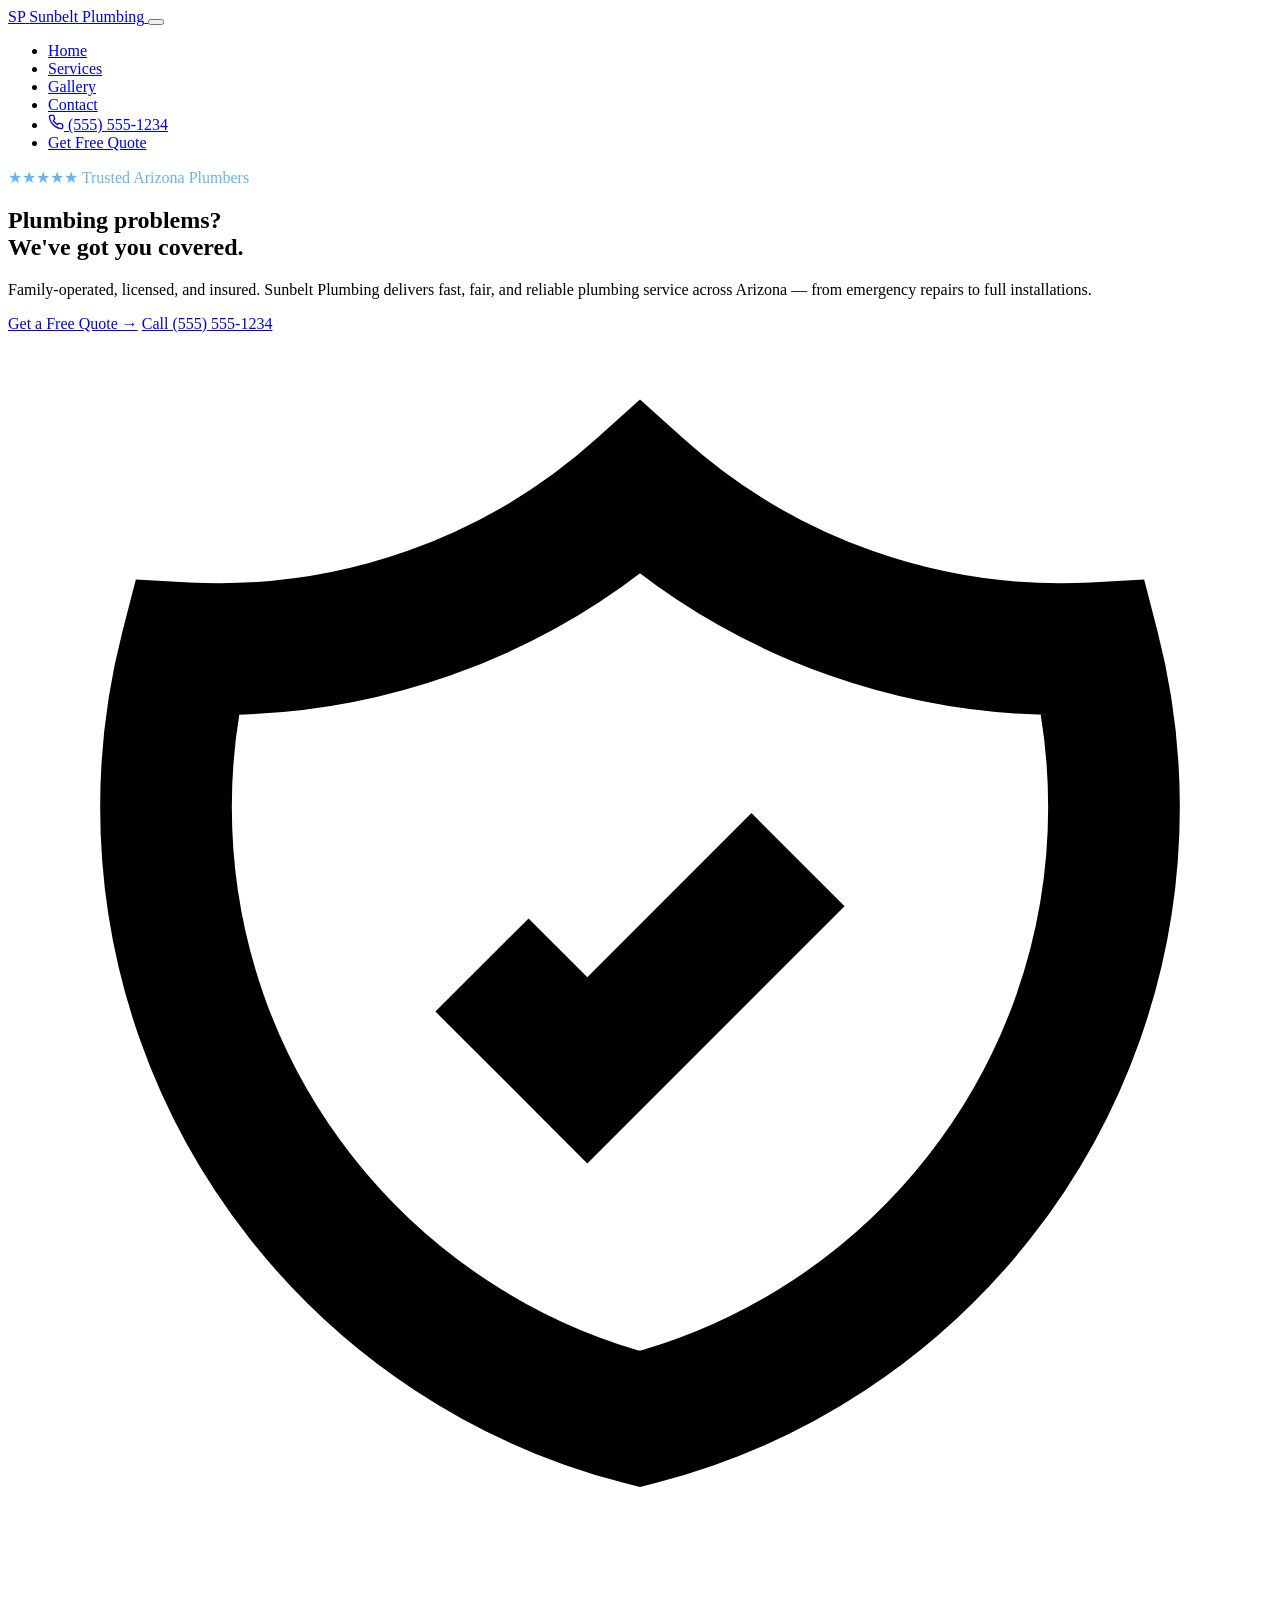
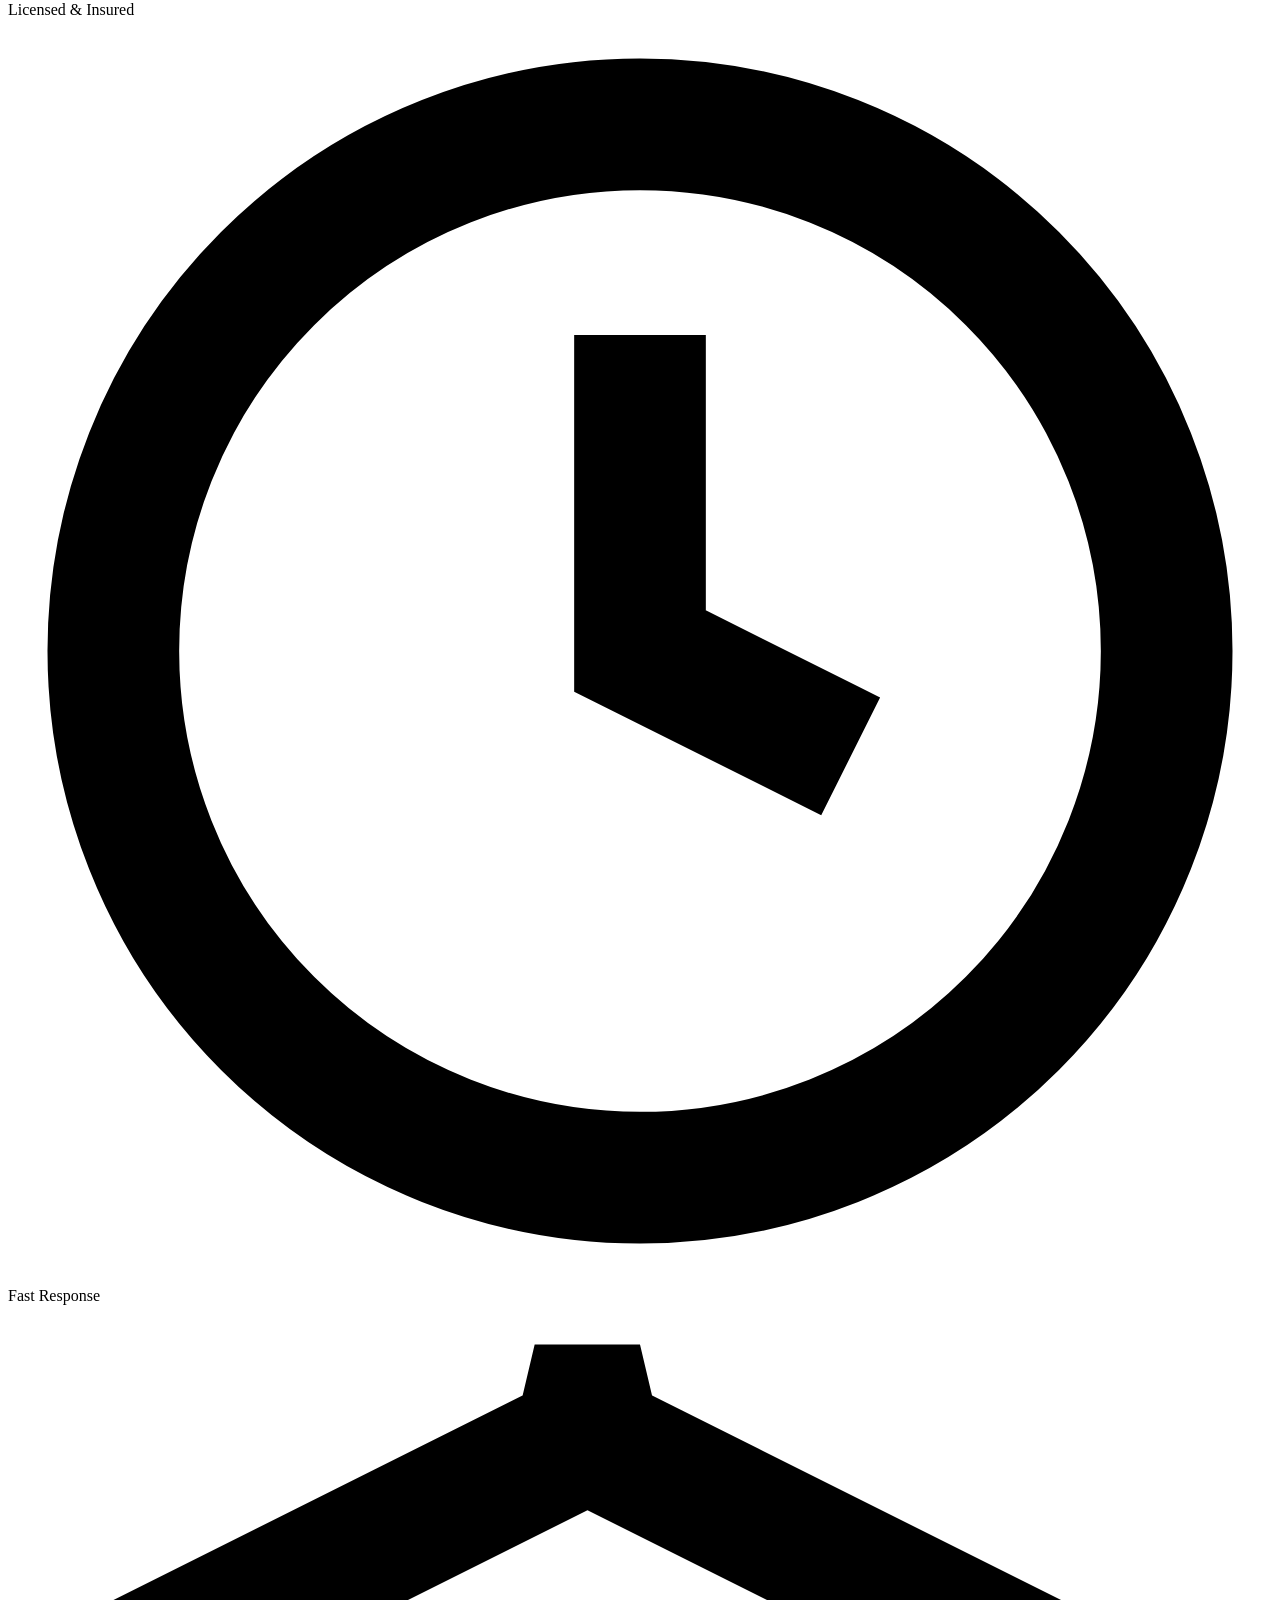
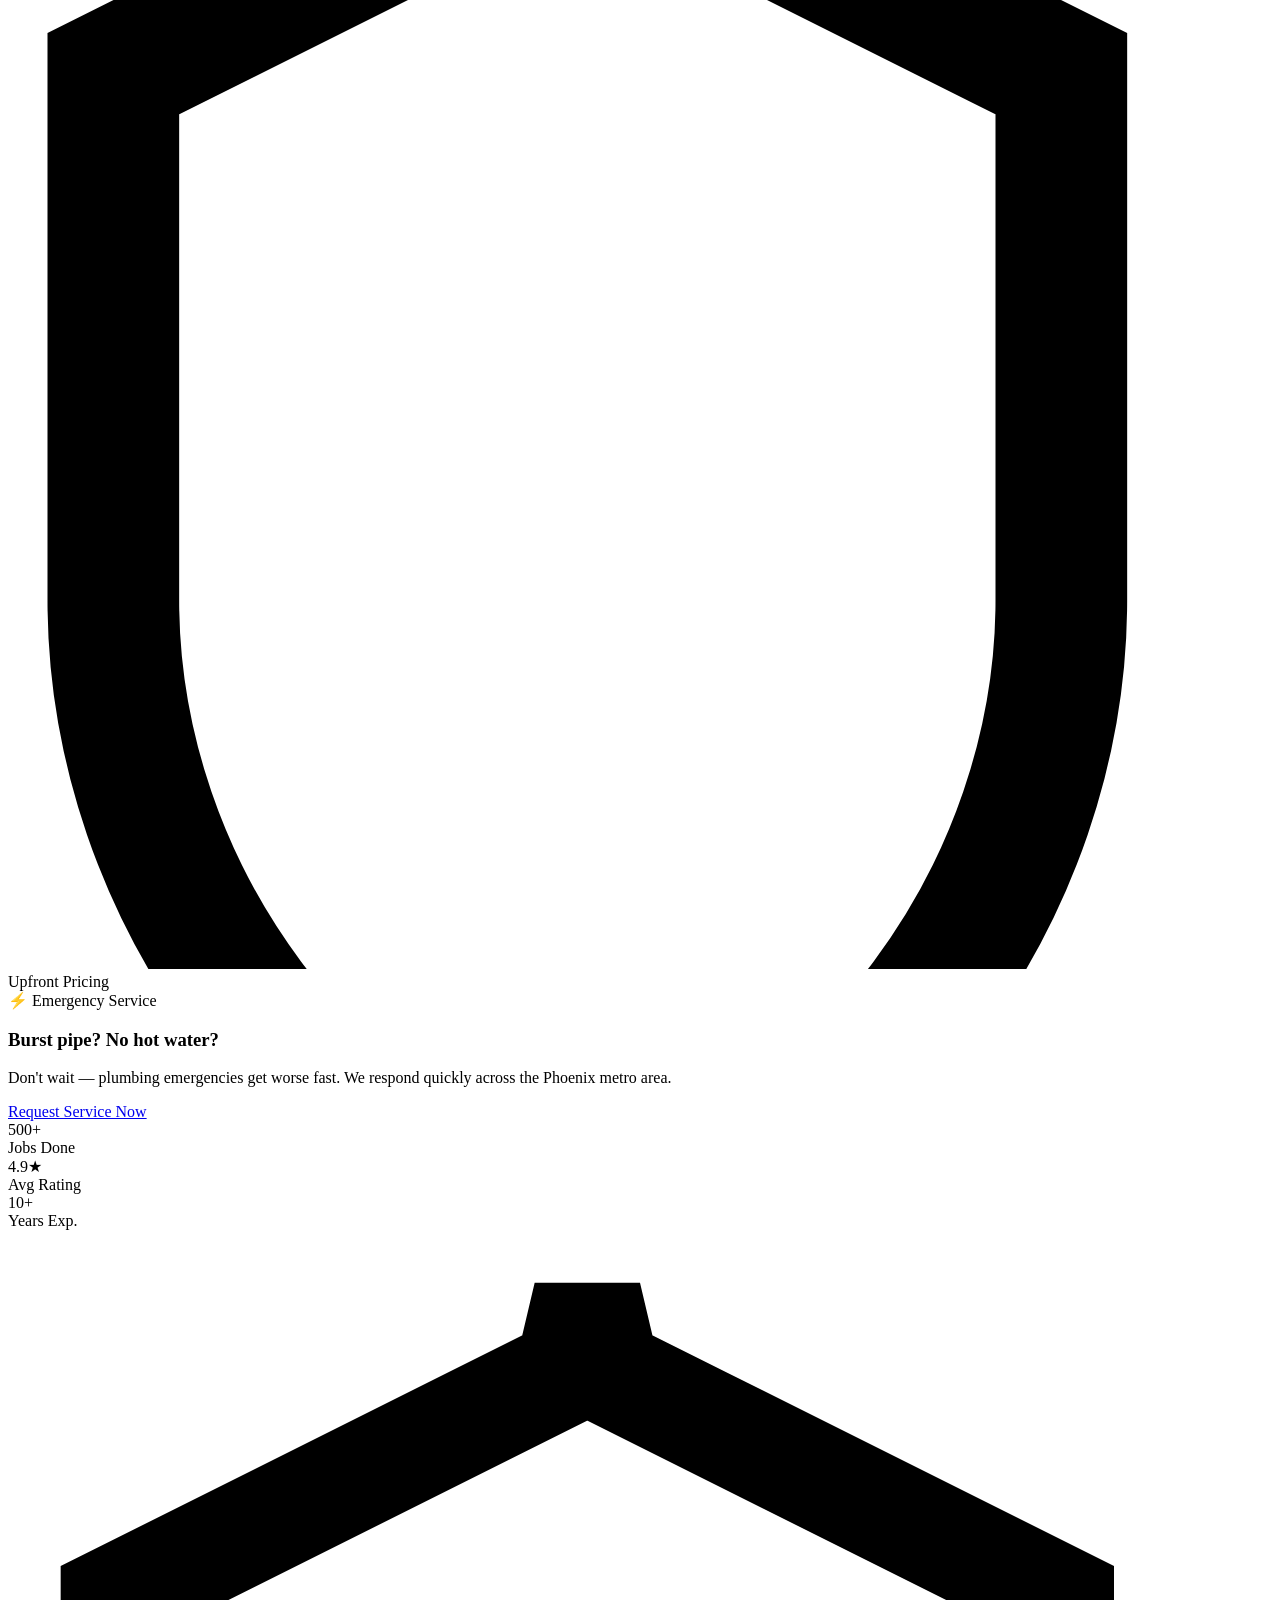
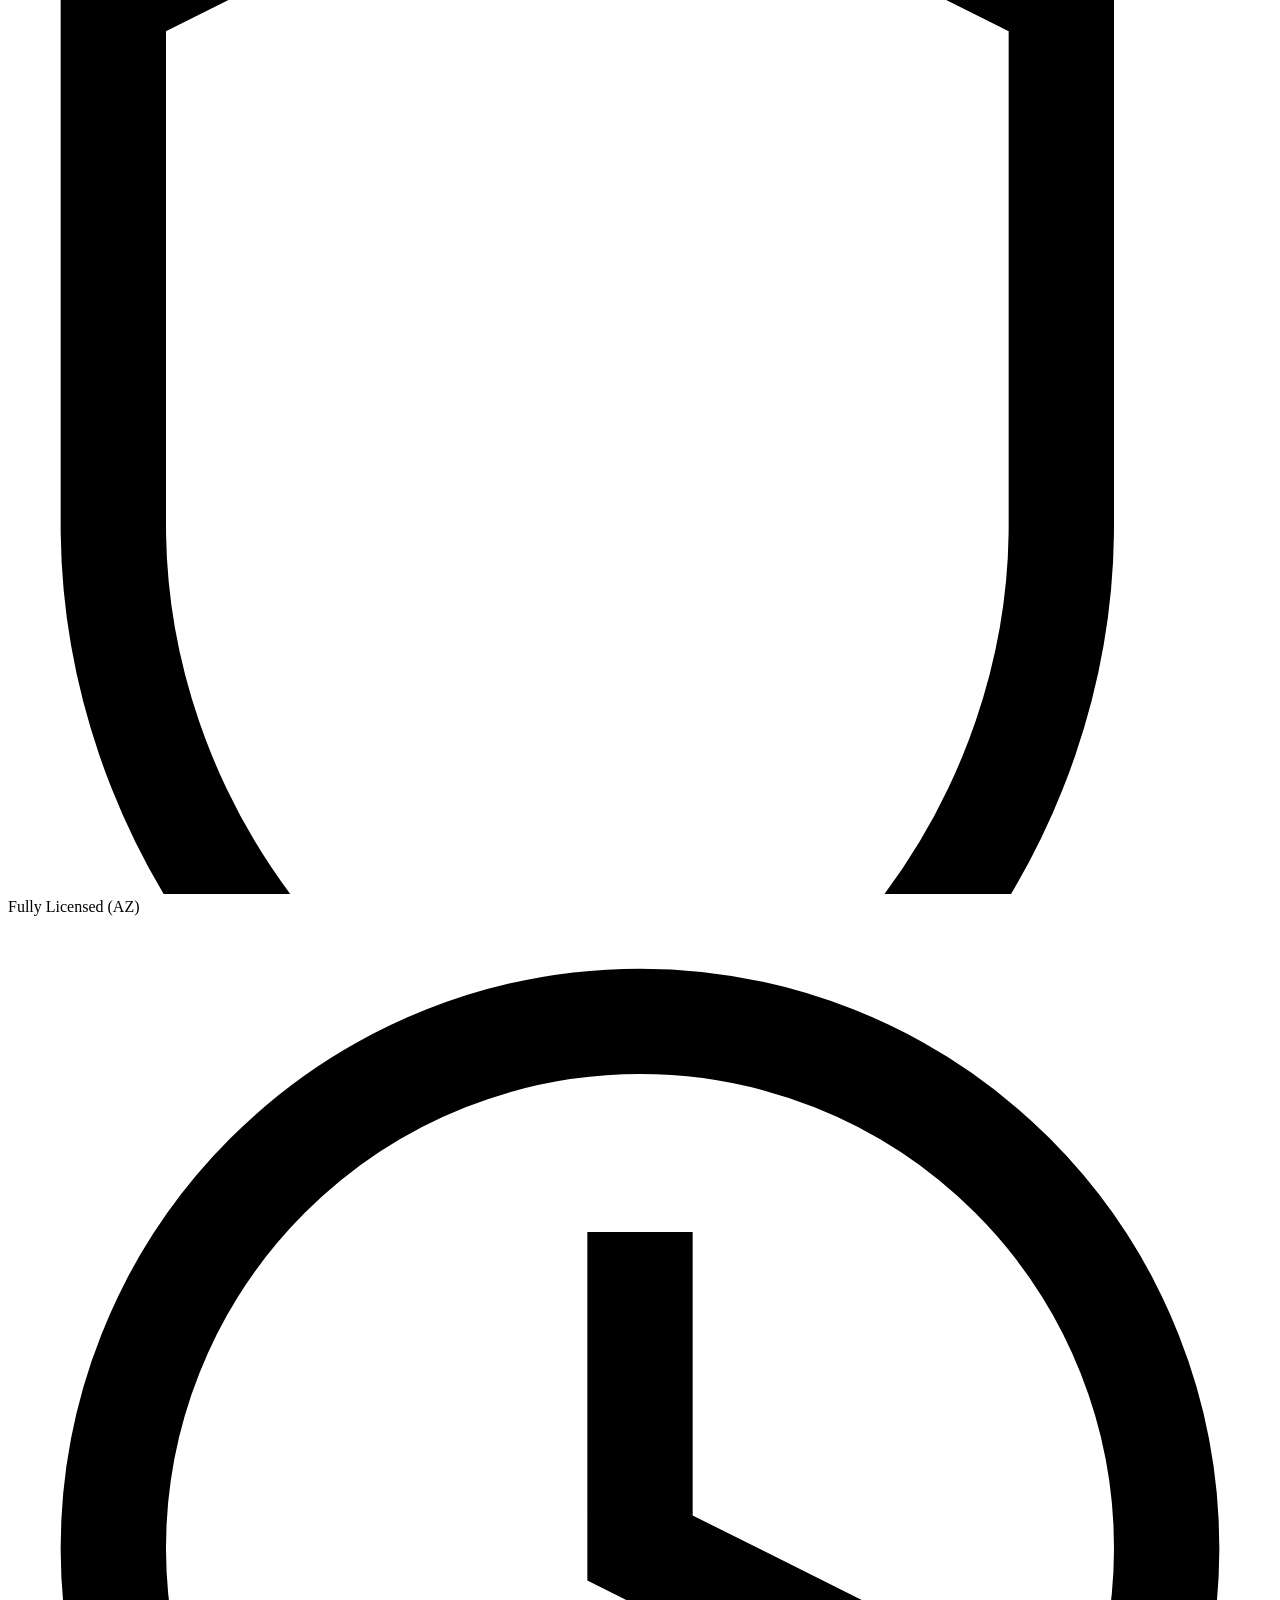
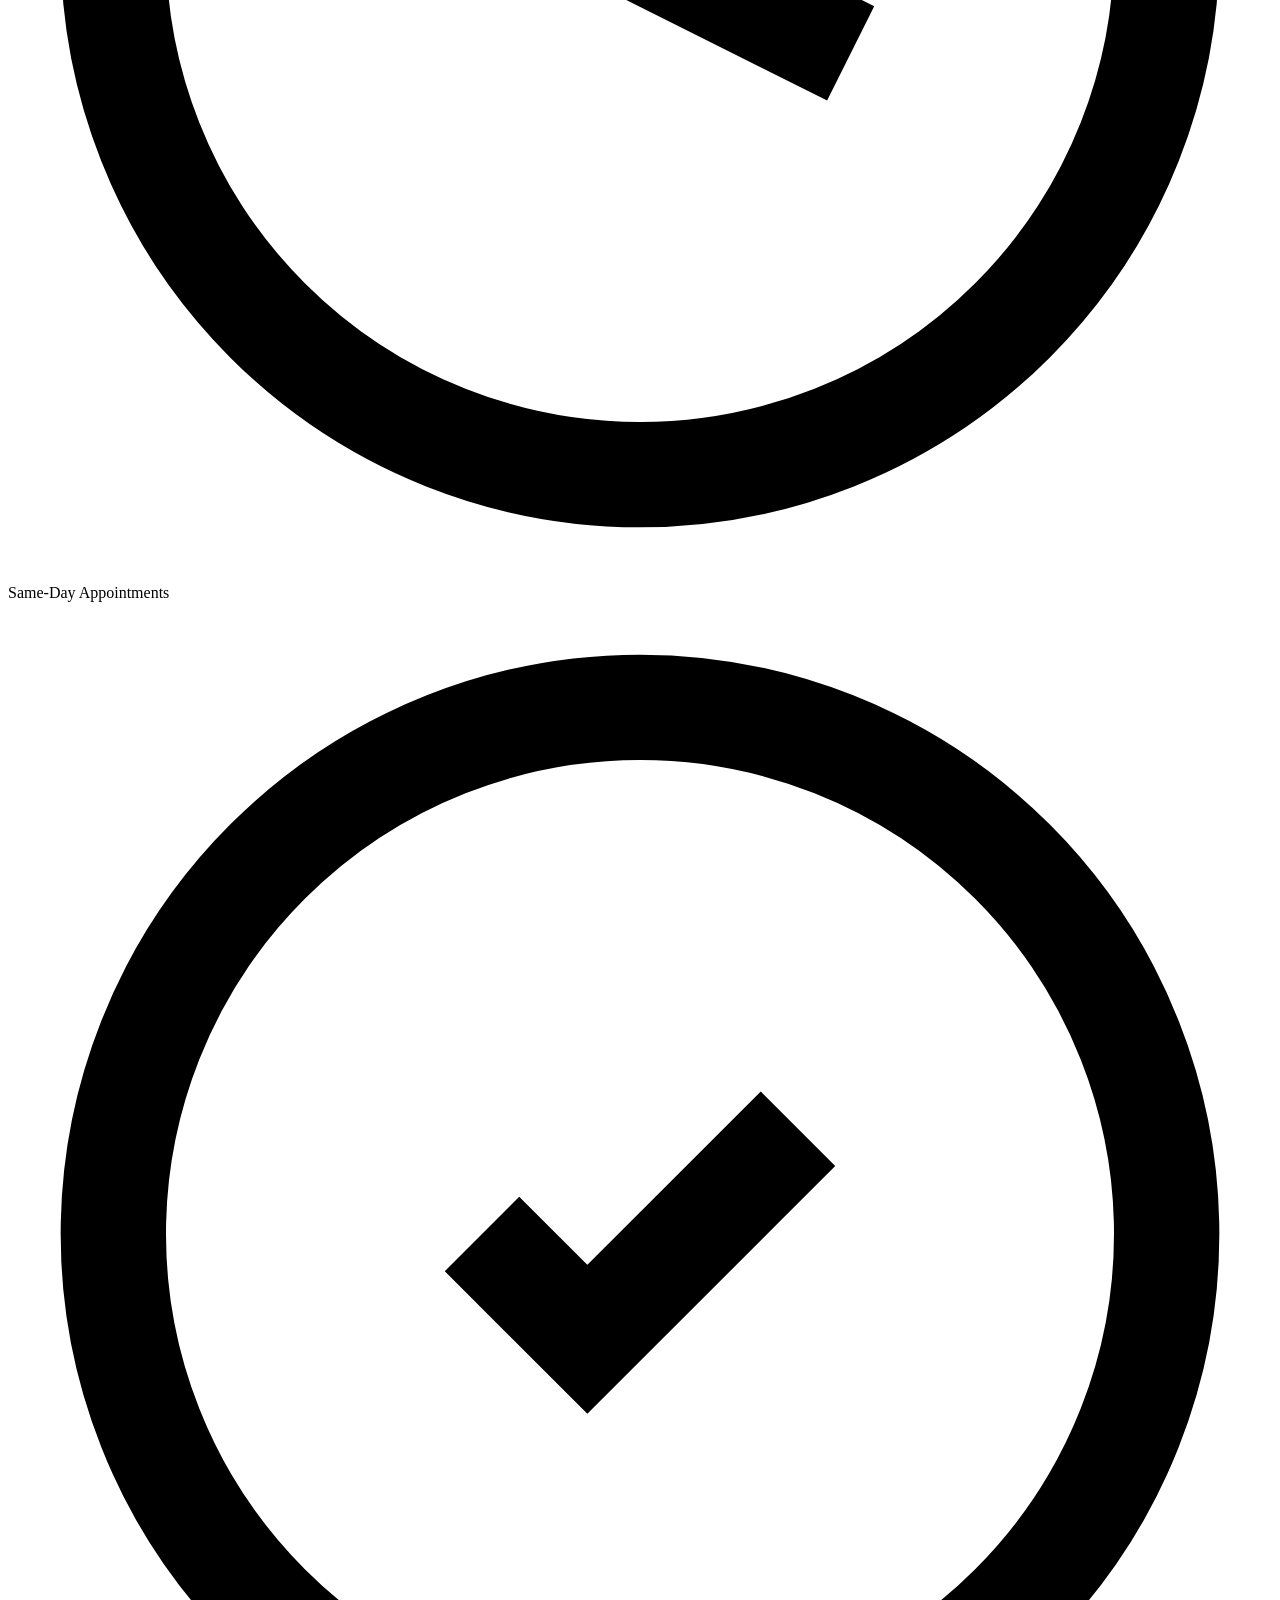
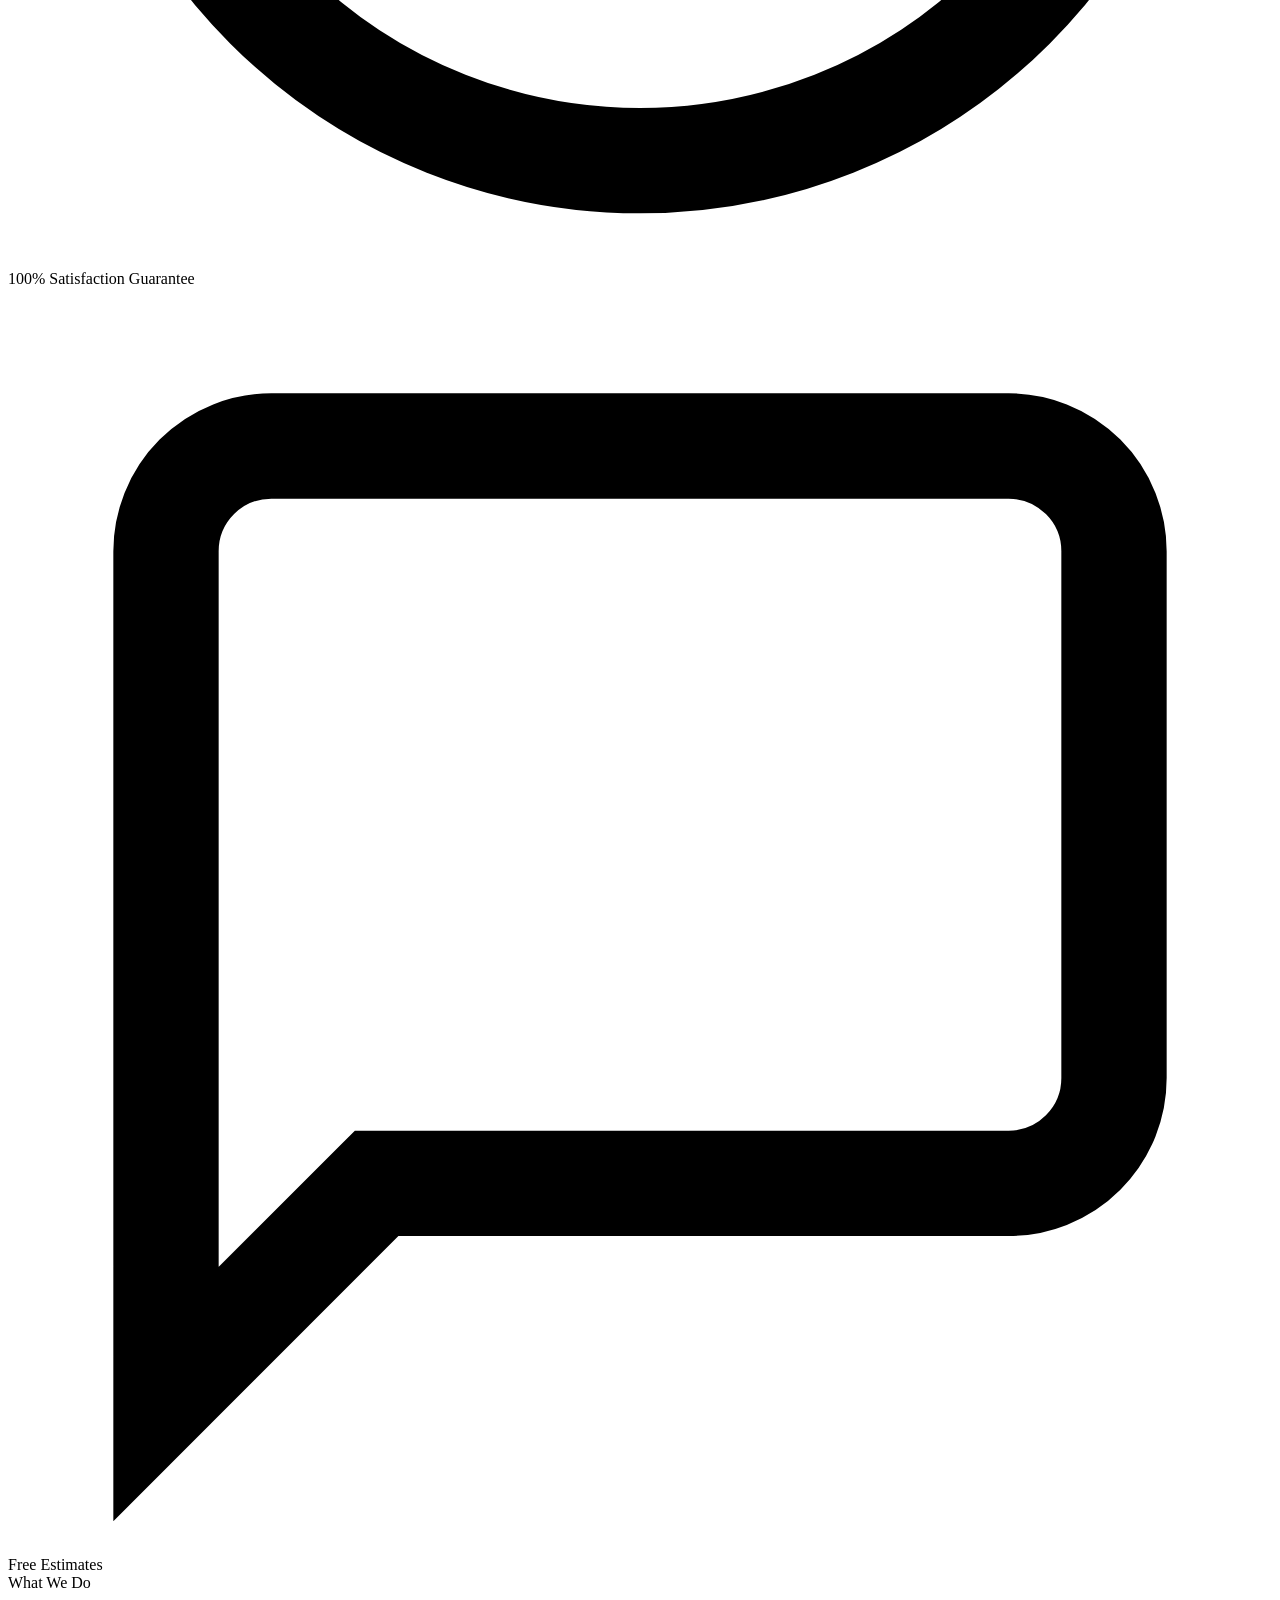
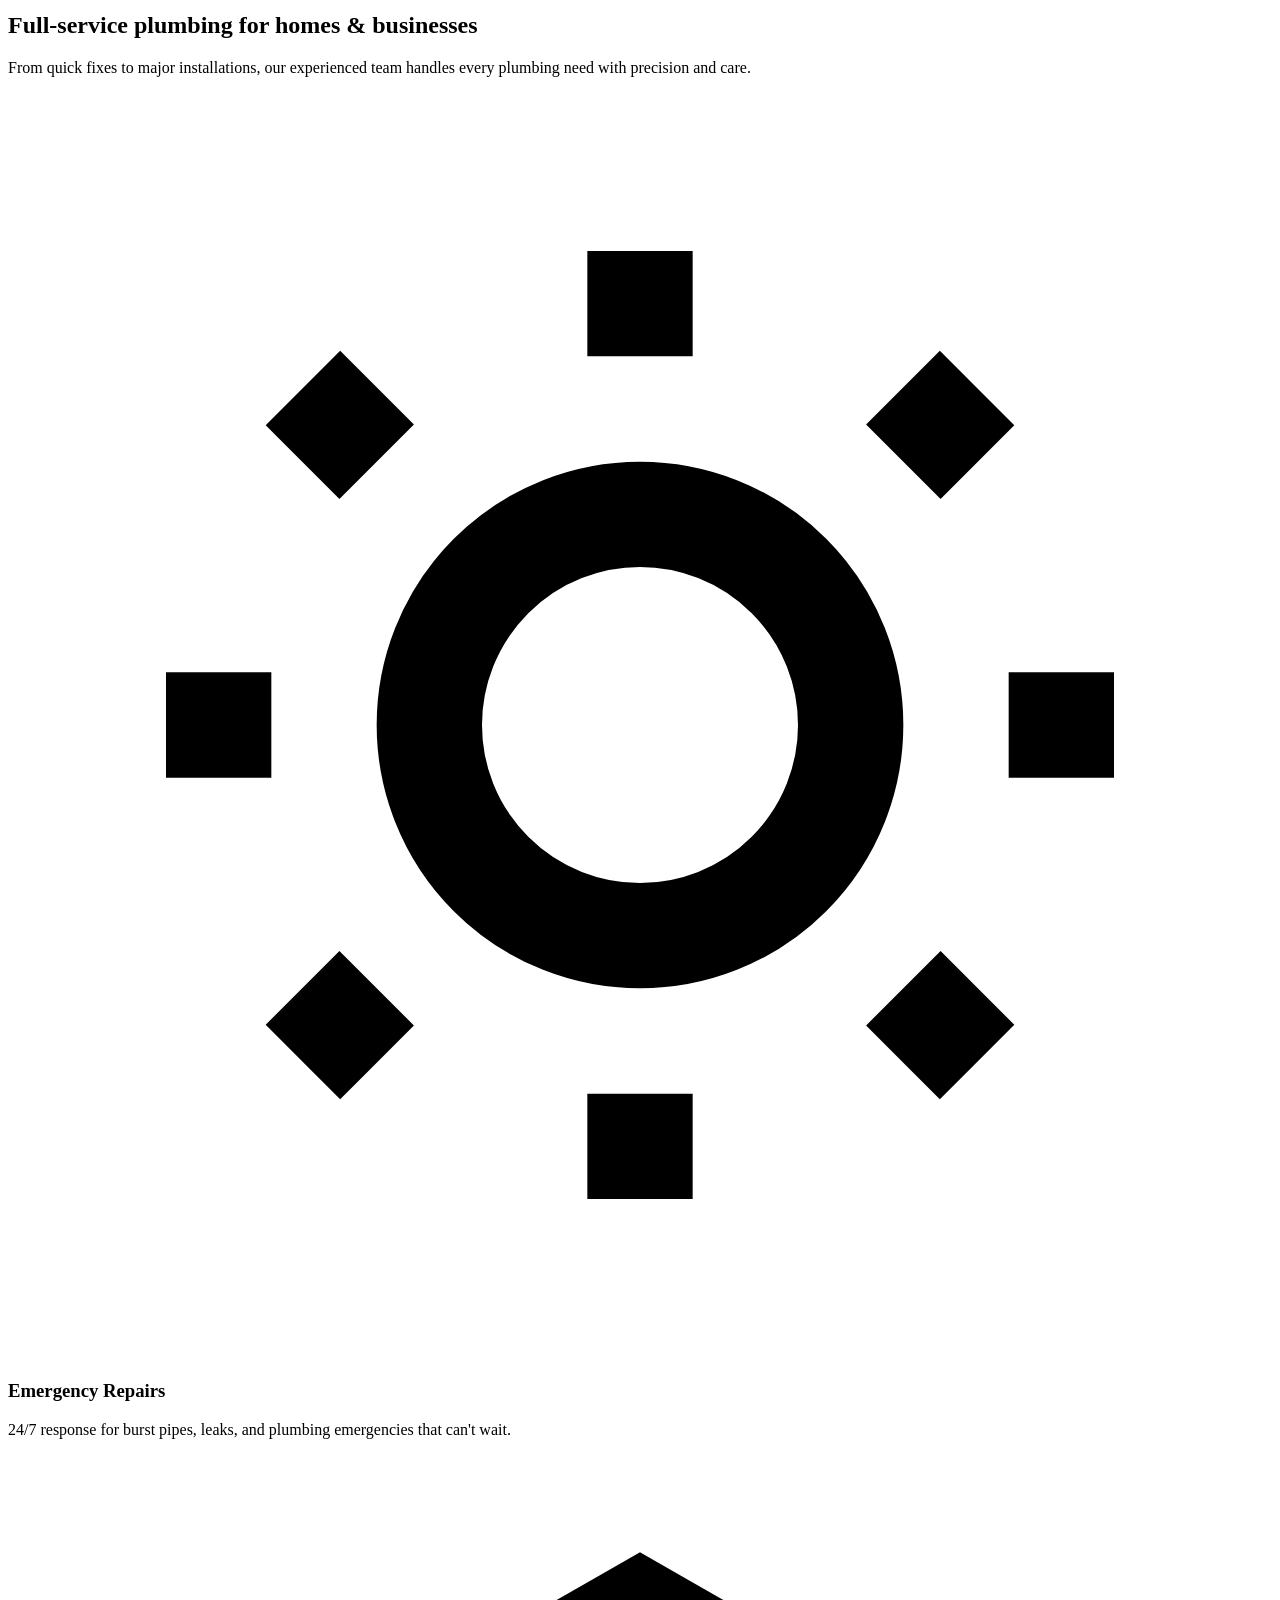
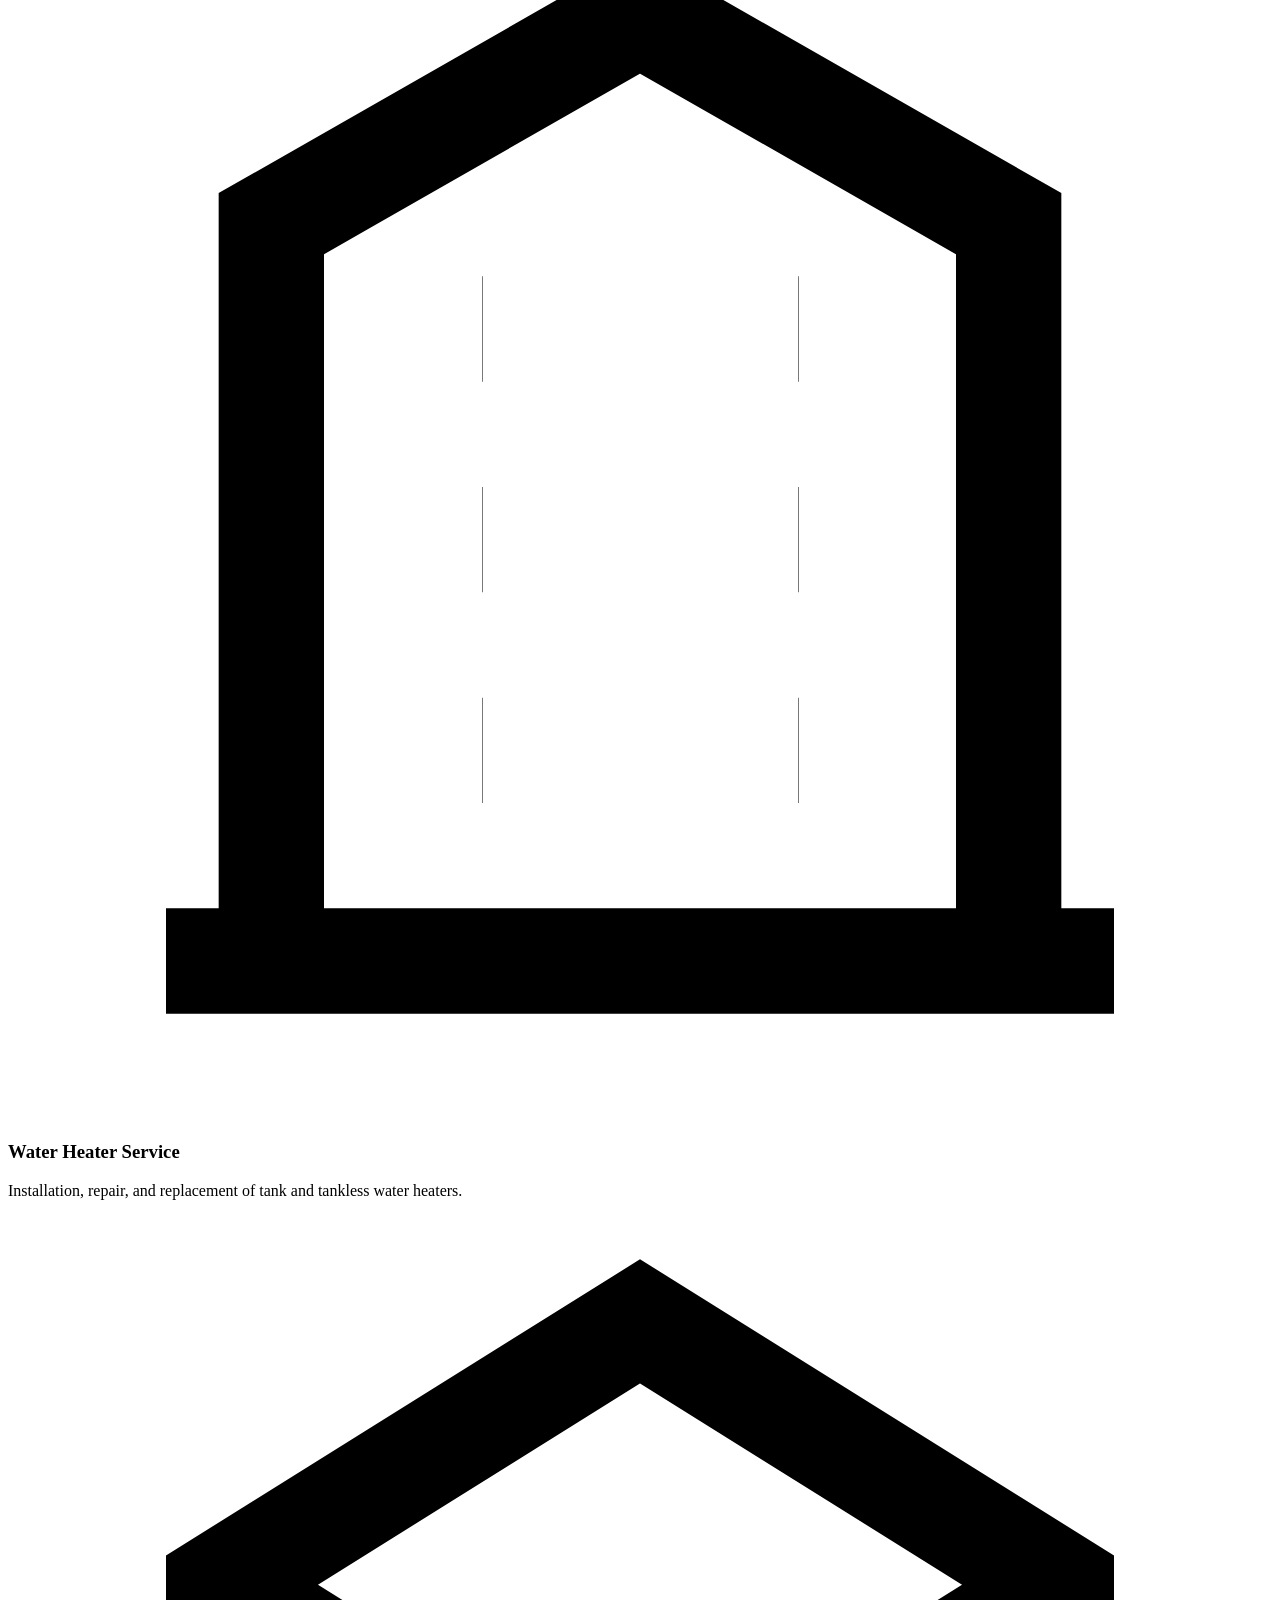
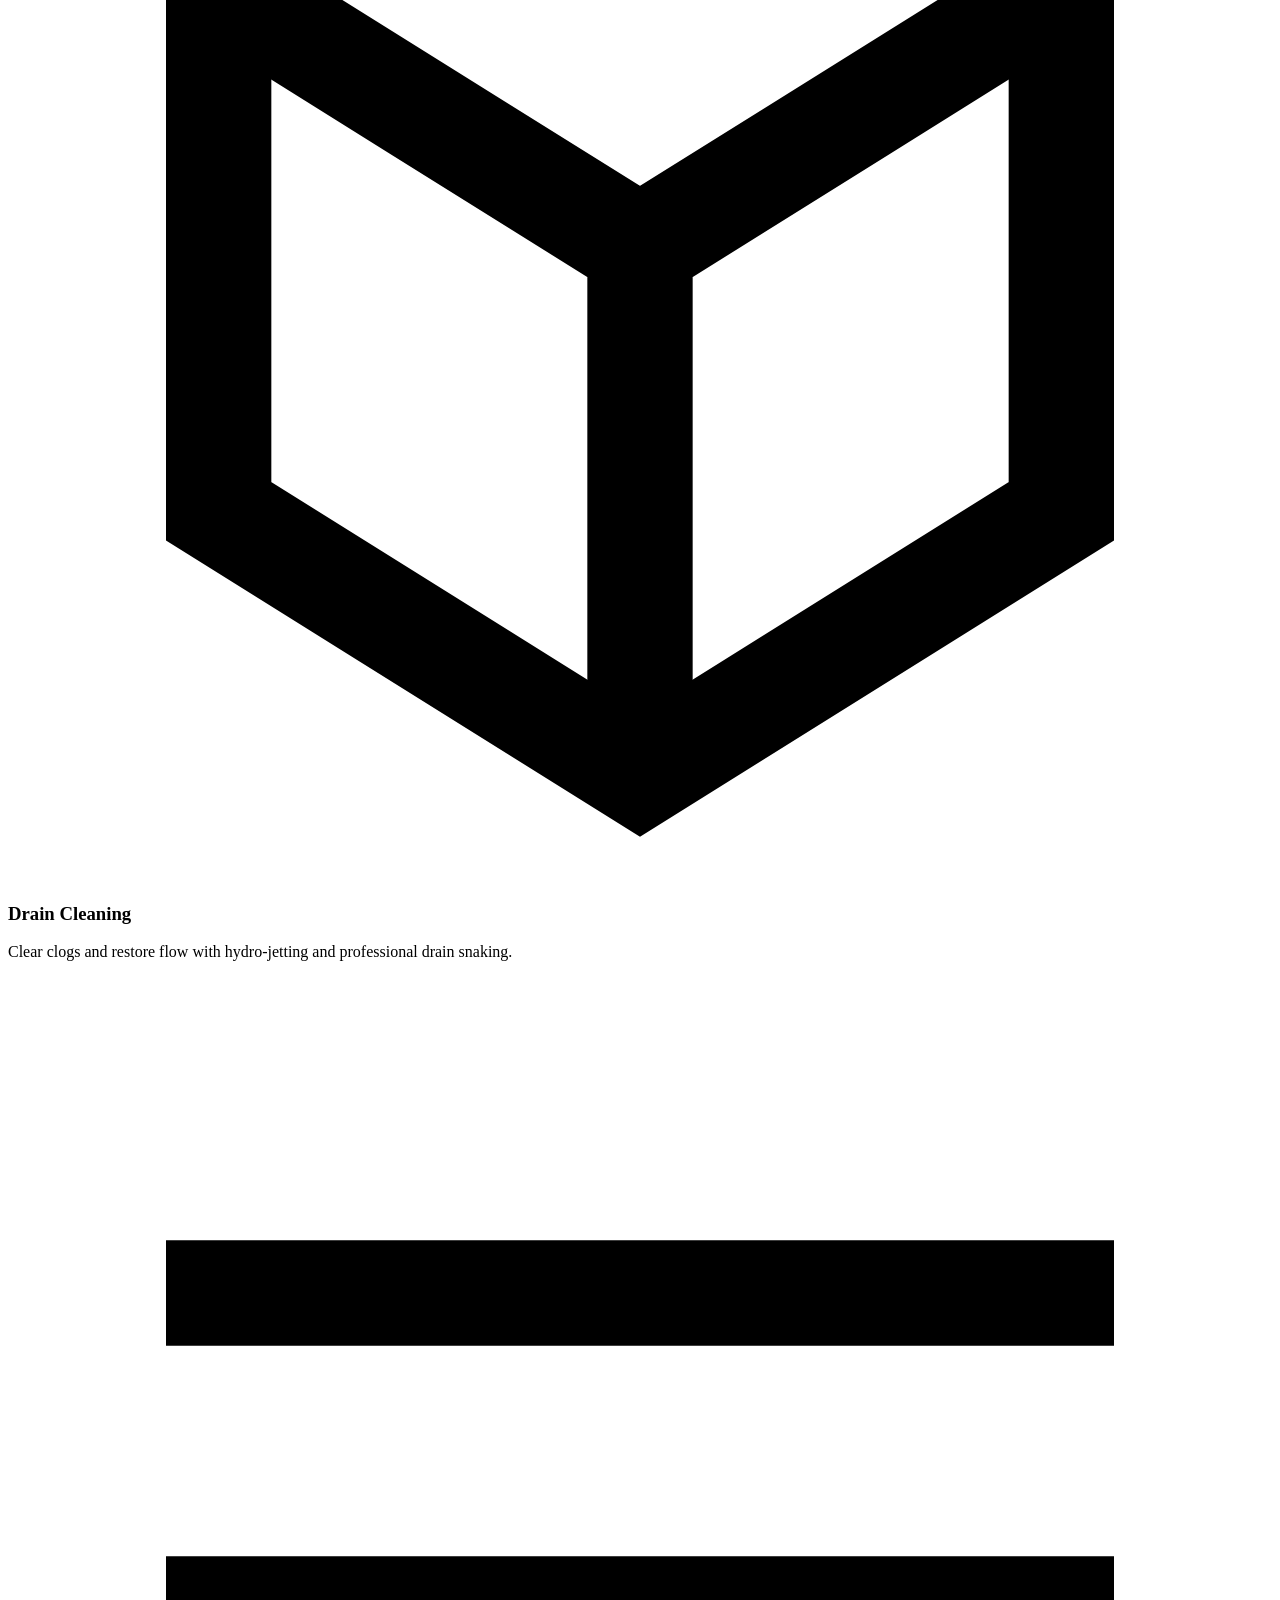
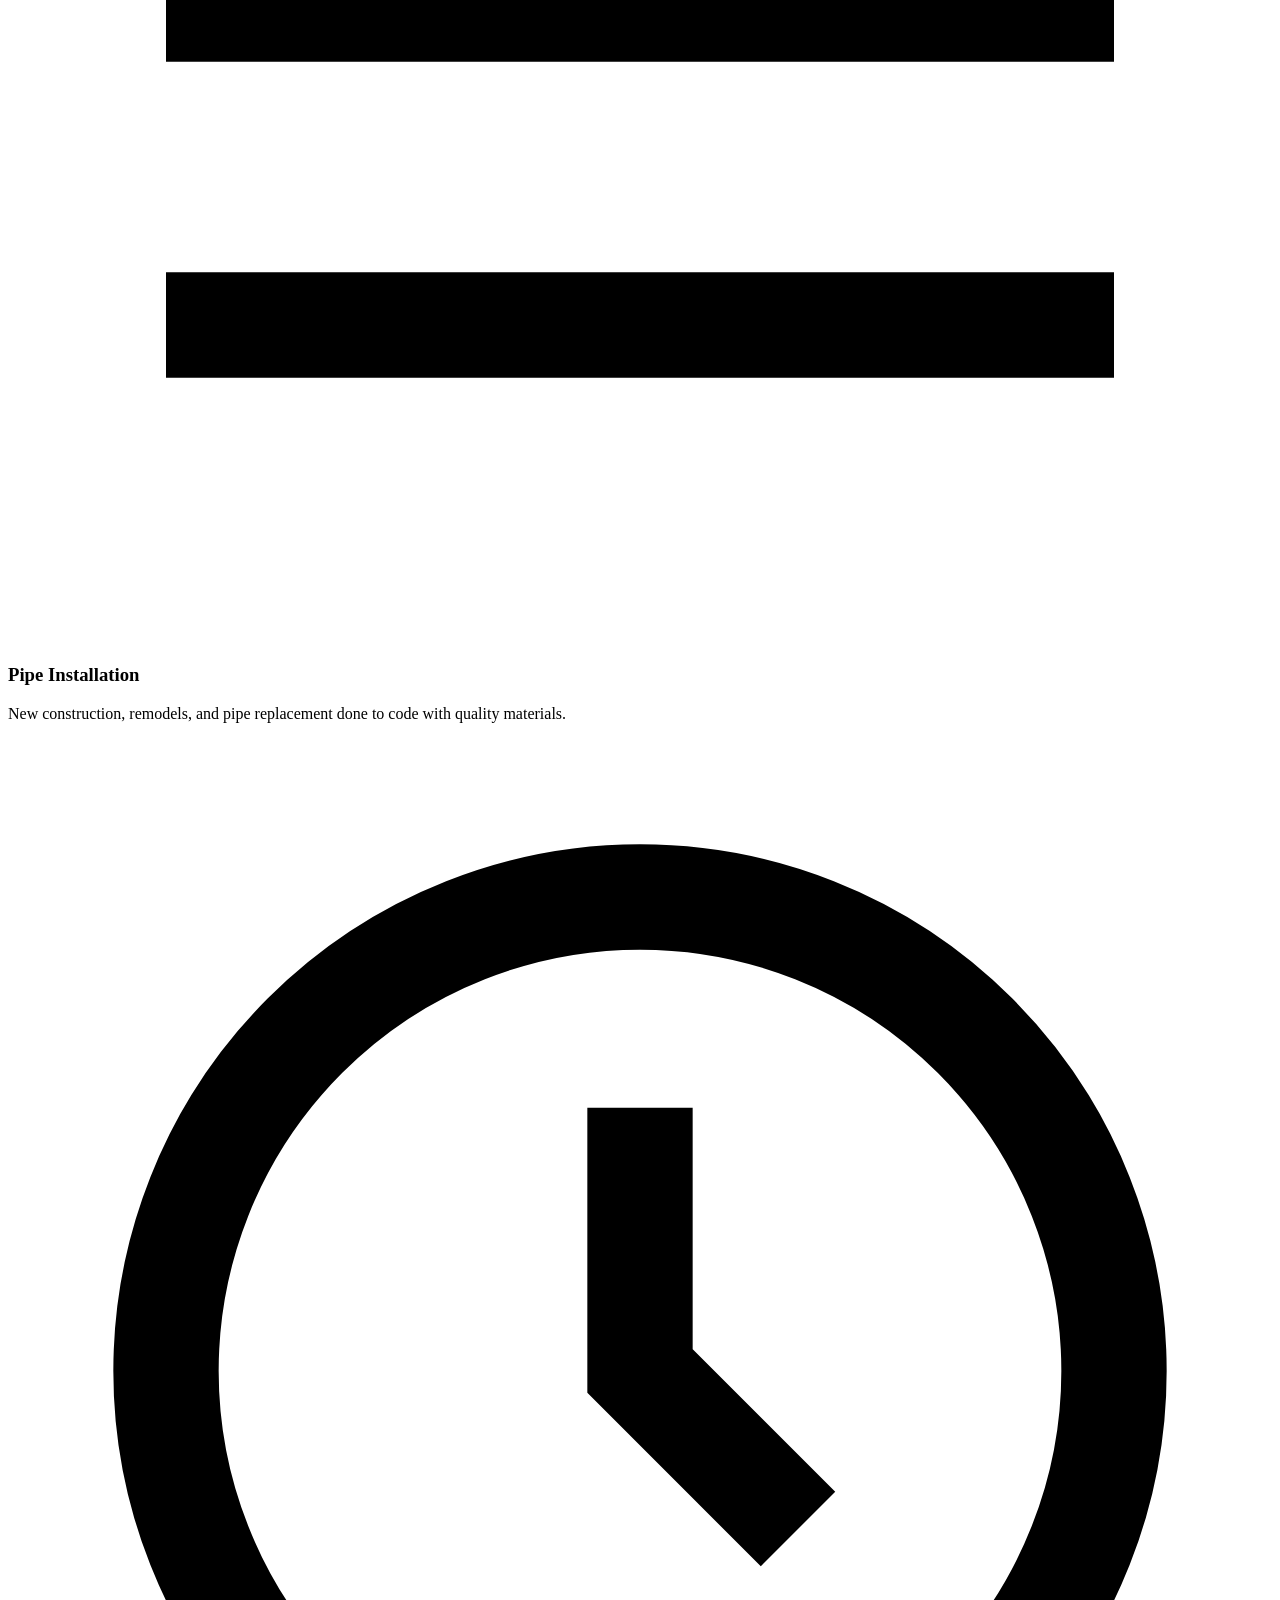
==== index.html @ 9506661d "Add files via upload" ====
<!DOCTYPE html>
<html lang="en">
<head>
  <meta charset="UTF-8" />
  <meta name="viewport" content="width=device-width, initial-scale=1.0" />
  <title>Sunbelt Plumbing — Trusted Arizona Plumbers | Licensed & Insured</title>
  <meta name="description" content="Sunbelt Plumbing provides fast, reliable, and affordable plumbing services across Arizona. Licensed, insured, and family-operated. Get a free quote today." />
  <meta name="keywords" content="Arizona plumber, plumbing services Arizona, emergency plumber, water heater repair, drain cleaning, Sunbelt Plumbing" />

  <!-- Open Graph -->
  <meta property="og:title" content="Sunbelt Plumbing — Trusted Arizona Plumbers" />
  <meta property="og:description" content="Licensed, insured, family-operated plumbing services across Arizona. Fast, fair, and friendly." />
  <meta property="og:type" content="website" />

  <!-- Fonts -->
  <link rel="preconnect" href="https://fonts.googleapis.com" />
  <link rel="preconnect" href="https://fonts.gstatic.com" crossorigin />
  <link href="https://fonts.googleapis.com/css2?family=Manrope:wght@500;600;700;800&family=Inter:wght@400;500;600;700&display=swap" rel="stylesheet" />

  <link rel="stylesheet" href="css/style.css" />
</head>
<body>

  <!-- ========== HEADER ========== -->
  <header class="site-header">
    <div class="container">
      <nav class="nav">
        <a href="index.html" class="logo">
          <!-- REPLACE ME: swap logo-mark div with <img src="assets/images/logo.png" alt="Sunbelt Plumbing" style="height:38px"> when client provides logo -->
          <span class="logo-mark">SP</span>
          <span>Sunbelt Plumbing</span>
        </a>
        <button class="nav-toggle" aria-label="Toggle menu">
          <span></span><span></span><span></span>
        </button>
        <ul class="nav-links">
          <li><a href="index.html" class="active">Home</a></li>
          <li><a href="services.html">Services</a></li>
          <li><a href="gallery.html">Gallery</a></li>
          <li><a href="contact.html">Contact</a></li>
          <li>
            <!-- REPLACE ME: update phone number below with client's actual number -->
            <a href="tel:+15555551234" class="nav-phone">
              <svg viewBox="0 0 24 24" fill="none" stroke="currentColor" stroke-width="2" width="16" height="16"><path d="M22 16.92v3a2 2 0 0 1-2.18 2 19.79 19.79 0 0 1-8.63-3.07 19.5 19.5 0 0 1-6-6 19.79 19.79 0 0 1-3.07-8.67A2 2 0 0 1 4.11 2h3a2 2 0 0 1 2 1.72 12.84 12.84 0 0 0 .7 2.81 2 2 0 0 1-.45 2.11L8.09 9.91a16 16 0 0 0 6 6l1.27-1.27a2 2 0 0 1 2.11-.45 12.84 12.84 0 0 0 2.81.7A2 2 0 0 1 22 16.92z"/></svg>
              (555) 555-1234
            </a>
          </li>
          <li><a href="quote.html" class="btn btn-primary">Get Free Quote</a></li>
        </ul>
      </nav>
    </div>
  </header>

  <!-- ========== HERO ========== -->
  <section class="hero">
    <div class="container">
      <div class="hero-grid">
        <div class="fade-up">
          <span class="eyebrow" style="color: #64b5f6;">★★★★★ Trusted Arizona Plumbers</span>
          <h1>Plumbing problems? <br><span class="accent">We've got you covered.</span></h1>
          <p class="hero-lede">
            Family-operated, licensed, and insured. Sunbelt Plumbing delivers fast, fair, and reliable plumbing service across Arizona — from emergency repairs to full installations.
          </p>
          <div class="hero-actions">
            <a href="quote.html" class="btn btn-primary btn-large">Get a Free Quote →</a>
            <!-- REPLACE ME: update phone number -->
            <a href="tel:+15555551234" class="btn btn-ghost btn-large">Call (555) 555-1234</a>
          </div>
          <div class="hero-trust">
            <div class="trust-item">
              <svg viewBox="0 0 24 24" fill="none" stroke="currentColor" stroke-width="2.5"><path d="M9 12l2 2 4-4m5.618-4.016A11.955 11.955 0 0112 2.944a11.955 11.955 0 01-8.618 3.04A12.02 12.02 0 003 9c0 5.591 3.824 10.29 9 11.622 5.176-1.332 9-6.03 9-11.622 0-1.042-.133-2.052-.382-3.016z"/></svg>
              Licensed & Insured
            </div>
            <div class="trust-item">
              <svg viewBox="0 0 24 24" fill="none" stroke="currentColor" stroke-width="2.5"><circle cx="12" cy="12" r="10"/><polyline points="12 6 12 12 16 14"/></svg>
              Fast Response
            </div>
            <div class="trust-item">
              <svg viewBox="0 0 24 24" fill="none" stroke="currentColor" stroke-width="2.5"><path d="M12 2L2 7v10c0 5.55 3.84 10.74 9 12 5.16-1.26 9-6.45 9-12V7l-10-5z"/></svg>
              Upfront Pricing
            </div>
          </div>
        </div>

        <div class="hero-card fade-up delay-2">
          <span class="hero-card-eyebrow">⚡ Emergency Service</span>
          <h3>Burst pipe? No hot water?</h3>
          <p>Don't wait — plumbing emergencies get worse fast. We respond quickly across the Phoenix metro area.</p>
          <a href="quote.html" class="btn btn-primary" style="width: 100%; justify-content: center;">Request Service Now</a>
          <div class="hero-stats">
            <div>
              <div class="hero-stat-num">500+</div>
              <div class="hero-stat-label">Jobs Done</div>
            </div>
            <div>
              <div class="hero-stat-num">4.9★</div>
              <div class="hero-stat-label">Avg Rating</div>
            </div>
            <div>
              <div class="hero-stat-num">10+</div>
              <div class="hero-stat-label">Years Exp.</div>
            </div>
          </div>
        </div>
      </div>
    </div>
  </section>

  <!-- ========== TRUST BAR ========== -->
  <div class="trust-bar">
    <div class="container">
      <div class="trust-bar-grid">
        <div class="trust-bar-item">
          <svg viewBox="0 0 24 24" fill="none" stroke="currentColor" stroke-width="2"><path d="M12 2L2 7v10c0 5.55 3.84 10.74 9 12 5.16-1.26 9-6.45 9-12V7l-10-5z"/></svg>
          Fully Licensed (AZ)
        </div>
        <div class="trust-bar-item">
          <svg viewBox="0 0 24 24" fill="none" stroke="currentColor" stroke-width="2"><circle cx="12" cy="12" r="10"/><polyline points="12 6 12 12 16 14"/></svg>
          Same-Day Appointments
        </div>
        <div class="trust-bar-item">
          <svg viewBox="0 0 24 24" fill="none" stroke="currentColor" stroke-width="2"><path d="M9 12l2 2 4-4"/><circle cx="12" cy="12" r="10"/></svg>
          100% Satisfaction Guarantee
        </div>
        <div class="trust-bar-item">
          <svg viewBox="0 0 24 24" fill="none" stroke="currentColor" stroke-width="2"><path d="M21 15a2 2 0 0 1-2 2H7l-4 4V5a2 2 0 0 1 2-2h14a2 2 0 0 1 2 2z"/></svg>
          Free Estimates
        </div>
      </div>
    </div>
  </div>

  <!-- ========== SERVICES OVERVIEW ========== -->
  <section>
    <div class="container">
      <div class="section-header">
        <span class="eyebrow">What We Do</span>
        <h2>Full-service plumbing for homes & businesses</h2>
        <p>From quick fixes to major installations, our experienced team handles every plumbing need with precision and care.</p>
      </div>

      <div class="services-grid">
        <!-- REPLACE ME: update services list once client provides their actual offerings -->
        <div class="service-card">
          <div class="service-icon">
            <svg viewBox="0 0 24 24" fill="none" stroke="currentColor" stroke-width="2"><path d="M3 12h2m14 0h2M5.6 5.6l1.4 1.4m10 10l1.4 1.4M12 3v2m0 14v2M5.6 18.4l1.4-1.4m10-10l1.4-1.4"/><circle cx="12" cy="12" r="4"/></svg>
          </div>
          <h3>Emergency Repairs</h3>
          <p>24/7 response for burst pipes, leaks, and plumbing emergencies that can't wait.</p>
        </div>

        <div class="service-card">
          <div class="service-icon">
            <svg viewBox="0 0 24 24" fill="none" stroke="currentColor" stroke-width="2"><path d="M3 21h18M5 21V7l7-4 7 4v14M9 9h.01M15 9h.01M9 13h.01M15 13h.01M9 17h.01M15 17h.01"/></svg>
          </div>
          <h3>Water Heater Service</h3>
          <p>Installation, repair, and replacement of tank and tankless water heaters.</p>
        </div>

        <div class="service-card">
          <div class="service-icon">
            <svg viewBox="0 0 24 24" fill="none" stroke="currentColor" stroke-width="2"><path d="M12 2L4 7v10l8 5 8-5V7l-8-5z"/><path d="M12 22V12M4 7l8 5 8-5"/></svg>
          </div>
          <h3>Drain Cleaning</h3>
          <p>Clear clogs and restore flow with hydro-jetting and professional drain snaking.</p>
        </div>

        <div class="service-card">
          <div class="service-icon">
            <svg viewBox="0 0 24 24" fill="none" stroke="currentColor" stroke-width="2"><path d="M3 6h18M3 12h18M3 18h18"/></svg>
          </div>
          <h3>Pipe Installation</h3>
          <p>New construction, remodels, and pipe replacement done to code with quality materials.</p>
        </div>

        <div class="service-card">
          <div class="service-icon">
            <svg viewBox="0 0 24 24" fill="none" stroke="currentColor" stroke-width="2"><circle cx="12" cy="12" r="9"/><path d="M12 7v5l3 3"/></svg>
          </div>
          <h3>Leak Detection</h3>
          <p>Find hidden leaks fast with non-invasive electronic detection — before damage spreads.</p>
        </div>

        <div class="service-card">
          <div class="service-icon">
            <svg viewBox="0 0 24 24" fill="none" stroke="currentColor" stroke-width="2"><path d="M12 2v8M5 8l7 4 7-4M5 16l7 4 7-4M12 14v8"/></svg>
          </div>
          <h3>Fixture Installation</h3>
          <p>Sinks, toilets, faucets, and showers — installed cleanly and built to last.</p>
        </div>
      </div>

      <div class="text-center mt-lg">
        <a href="services.html" class="btn btn-secondary btn-large">See All Services →</a>
      </div>
    </div>
  </section>

  <!-- ========== WHY CHOOSE US ========== -->
  <section class="why-section">
    <div class="container">
      <div class="section-header">
        <span class="eyebrow">Why Sunbelt Plumbing</span>
        <h2>The plumber Arizona homeowners actually recommend</h2>
      </div>
      <div class="why-grid">
        <div class="why-card">
          <div class="why-icon">
            <svg viewBox="0 0 24 24" fill="none" stroke="currentColor" stroke-width="2"><path d="M12 2L2 7v10c0 5.55 3.84 10.74 9 12 5.16-1.26 9-6.45 9-12V7l-10-5z"/></svg>
          </div>
          <h3>Licensed & Insured</h3>
          <p>Fully credentialed and insured for your protection and peace of mind.</p>
        </div>
        <div class="why-card">
          <div class="why-icon">
            <svg viewBox="0 0 24 24" fill="none" stroke="currentColor" stroke-width="2"><circle cx="12" cy="12" r="10"/><polyline points="12 6 12 12 16 14"/></svg>
          </div>
          <h3>Fast Response</h3>
          <p>Same-day service for most jobs. Emergency response when you need it most.</p>
        </div>
        <div class="why-card">
          <div class="why-icon">
            <svg viewBox="0 0 24 24" fill="none" stroke="currentColor" stroke-width="2"><line x1="12" y1="1" x2="12" y2="23"/><path d="M17 5H9.5a3.5 3.5 0 0 0 0 7h5a3.5 3.5 0 0 1 0 7H6"/></svg>
          </div>
          <h3>Honest Pricing</h3>
          <p>Upfront quotes, no surprise fees. You'll know the cost before we start.</p>
        </div>
        <div class="why-card">
          <div class="why-icon">
            <svg viewBox="0 0 24 24" fill="none" stroke="currentColor" stroke-width="2"><path d="M20.84 4.61a5.5 5.5 0 0 0-7.78 0L12 5.67l-1.06-1.06a5.5 5.5 0 0 0-7.78 7.78l1.06 1.06L12 21.23l7.78-7.78 1.06-1.06a5.5 5.5 0 0 0 0-7.78z"/></svg>
          </div>
          <h3>Family-Operated</h3>
          <p>Local, family-owned business. We treat your home like it's our own.</p>
        </div>
      </div>
    </div>
  </section>

  <!-- ========== TESTIMONIALS ========== -->
  <section class="testimonials-section">
    <div class="container">
      <div class="section-header">
        <span class="eyebrow">What Customers Say</span>
        <h2>Five-star service, every time</h2>
      </div>
      <div class="testimonials-grid">
        <!-- REPLACE ME: replace these with real client testimonials when available -->
        <div class="testimonial">
          <div class="testimonial-stars">★★★★★</div>
          <p class="testimonial-quote">"Showed up on time, fixed our water heater the same day, and the price was exactly what they quoted. Couldn't ask for a better experience."</p>
          <div class="testimonial-author">
            <div class="testimonial-avatar">M</div>
            <div>
              <div class="testimonial-name">Maria L.</div>
              <div class="testimonial-meta">Water heater repair · Phoenix</div>
            </div>
          </div>
        </div>
        <div class="testimonial">
          <div class="testimonial-stars">★★★★★</div>
          <p class="testimonial-quote">"Had a midnight pipe burst and they were at my door within the hour. Friendly, professional, and incredibly skilled. Lifesavers."</p>
          <div class="testimonial-author">
            <div class="testimonial-avatar">J</div>
            <div>
              <div class="testimonial-name">James R.</div>
              <div class="testimonial-meta">Emergency repair · Mesa</div>
            </div>
          </div>
        </div>
        <div class="testimonial">
          <div class="testimonial-stars">★★★★★</div>
          <p class="testimonial-quote">"Renovated our entire bathroom plumbing. Clean work, fair price, and they actually picked up when I called with questions. Highly recommend."</p>
          <div class="testimonial-author">
            <div class="testimonial-avatar">D</div>
            <div>
              <div class="testimonial-name">Diane K.</div>
              <div class="testimonial-meta">Bathroom remodel · Scottsdale</div>
            </div>
          </div>
        </div>
      </div>
    </div>
  </section>

  <!-- ========== CTA BAND ========== -->
  <section class="cta-band">
    <div class="container">
      <div class="cta-band-grid">
        <div>
          <h2>Ready to fix it for good?</h2>
          <p>Get a free, no-obligation quote in minutes. We'll get back to you fast.</p>
        </div>
        <div class="cta-band-actions">
          <a href="quote.html" class="btn btn-primary btn-large">Get Free Quote</a>
          <!-- REPLACE ME: phone -->
          <a href="tel:+15555551234" class="btn btn-ghost btn-large">Call Now</a>
        </div>
      </div>
    </div>
  </section>

  <!-- ========== FOOTER ========== -->
  <footer class="site-footer">
    <div class="container">
      <div class="footer-grid">
        <div class="footer-brand">
          <a href="index.html" class="logo">
            <span class="logo-mark">SP</span>
            <span>Sunbelt Plumbing</span>
          </a>
          <p>Family-operated, licensed, and insured plumbing services across Arizona. Fast, fair, and built on trust.</p>
        </div>
        <div class="footer-col">
          <h4>Quick Links</h4>
          <ul>
            <li><a href="index.html">Home</a></li>
            <li><a href="services.html">Services</a></li>
            <li><a href="gallery.html">Gallery</a></li>
            <li><a href="quote.html">Get a Quote</a></li>
            <li><a href="contact.html">Contact</a></li>
          </ul>
        </div>
        <div class="footer-col">
          <h4>Services</h4>
          <ul>
            <li><a href="services.html">Emergency Repairs</a></li>
            <li><a href="services.html">Water Heaters</a></li>
            <li><a href="services.html">Drain Cleaning</a></li>
            <li><a href="services.html">Leak Detection</a></li>
            <li><a href="services.html">Installations</a></li>
          </ul>
        </div>
        <div class="footer-col">
          <h4>Get In Touch</h4>
          <!-- REPLACE ME: update all contact info -->
          <div class="footer-contact-item">
            <svg viewBox="0 0 24 24" fill="none" stroke="currentColor" stroke-width="2"><path d="M22 16.92v3a2 2 0 0 1-2.18 2 19.79 19.79 0 0 1-8.63-3.07 19.5 19.5 0 0 1-6-6 19.79 19.79 0 0 1-3.07-8.67A2 2 0 0 1 4.11 2h3a2 2 0 0 1 2 1.72 12.84 12.84 0 0 0 .7 2.81 2 2 0 0 1-.45 2.11L8.09 9.91a16 16 0 0 0 6 6l1.27-1.27a2 2 0 0 1 2.11-.45 12.84 12.84 0 0 0 2.81.7A2 2 0 0 1 22 16.92z"/></svg>
            <a href="tel:+15555551234">(555) 555-1234</a>
          </div>
          <div class="footer-contact-item">
            <svg viewBox="0 0 24 24" fill="none" stroke="currentColor" stroke-width="2"><path d="M4 4h16c1.1 0 2 .9 2 2v12c0 1.1-.9 2-2 2H4c-1.1 0-2-.9-2-2V6c0-1.1.9-2 2-2z"/><polyline points="22,6 12,13 2,6"/></svg>
            <a href="mailto:hello@sunbeltplumbing.com">hello@sunbeltplumbing.com</a>
          </div>
          <div class="footer-contact-item">
            <svg viewBox="0 0 24 24" fill="none" stroke="currentColor" stroke-width="2"><path d="M21 10c0 7-9 13-9 13s-9-6-9-13a9 9 0 0 1 18 0z"/><circle cx="12" cy="10" r="3"/></svg>
            <span>Serving Phoenix, Scottsdale, Mesa & surrounding AZ</span>
          </div>
        </div>
      </div>
      <div class="footer-bottom">
        <div>© 2026 Sunbelt Plumbing. All rights reserved.</div>
        <div class="footer-social">
          <!-- REPLACE ME: update social URLs -->
          <a href="#" aria-label="Facebook"><svg viewBox="0 0 24 24" fill="currentColor"><path d="M24 12.073c0-6.627-5.373-12-12-12s-12 5.373-12 12c0 5.99 4.388 10.954 10.125 11.854v-8.385H7.078v-3.47h3.047V9.43c0-3.007 1.792-4.669 4.533-4.669 1.312 0 2.686.235 2.686.235v2.953H15.83c-1.491 0-1.956.925-1.956 1.874v2.25h3.328l-.532 3.47h-2.796v8.385C19.612 23.027 24 18.062 24 12.073z"/></svg></a>
          <a href="#" aria-label="Instagram"><svg viewBox="0 0 24 24" fill="currentColor"><path d="M12 2.163c3.204 0 3.584.012 4.85.07 3.252.148 4.771 1.691 4.919 4.919.058 1.265.069 1.645.069 4.849 0 3.205-.012 3.584-.069 4.849-.149 3.225-1.664 4.771-4.919 4.919-1.266.058-1.644.07-4.85.07-3.204 0-3.584-.012-4.849-.07-3.26-.149-4.771-1.699-4.919-4.92-.058-1.265-.07-1.644-.07-4.849 0-3.204.013-3.583.07-4.849.149-3.227 1.664-4.771 4.919-4.919 1.266-.057 1.645-.069 4.849-.069zM12 0C8.741 0 8.333.014 7.053.072 2.695.272.273 2.69.073 7.052.014 8.333 0 8.741 0 12c0 3.259.014 3.668.072 4.948.2 4.358 2.618 6.78 6.98 6.98C8.333 23.986 8.741 24 12 24c3.259 0 3.668-.014 4.948-.072 4.354-.2 6.782-2.618 6.979-6.98.059-1.28.073-1.689.073-4.948 0-3.259-.014-3.667-.072-4.947-.196-4.354-2.617-6.78-6.979-6.98C15.668.014 15.259 0 12 0zm0 5.838a6.162 6.162 0 100 12.324 6.162 6.162 0 000-12.324zM12 16a4 4 0 110-8 4 4 0 010 8zm6.406-11.845a1.44 1.44 0 100 2.881 1.44 1.44 0 000-2.881z"/></svg></a>
        </div>
      </div>
    </div>
  </footer>

  <script src="js/script.js"></script>
</body>
</html>
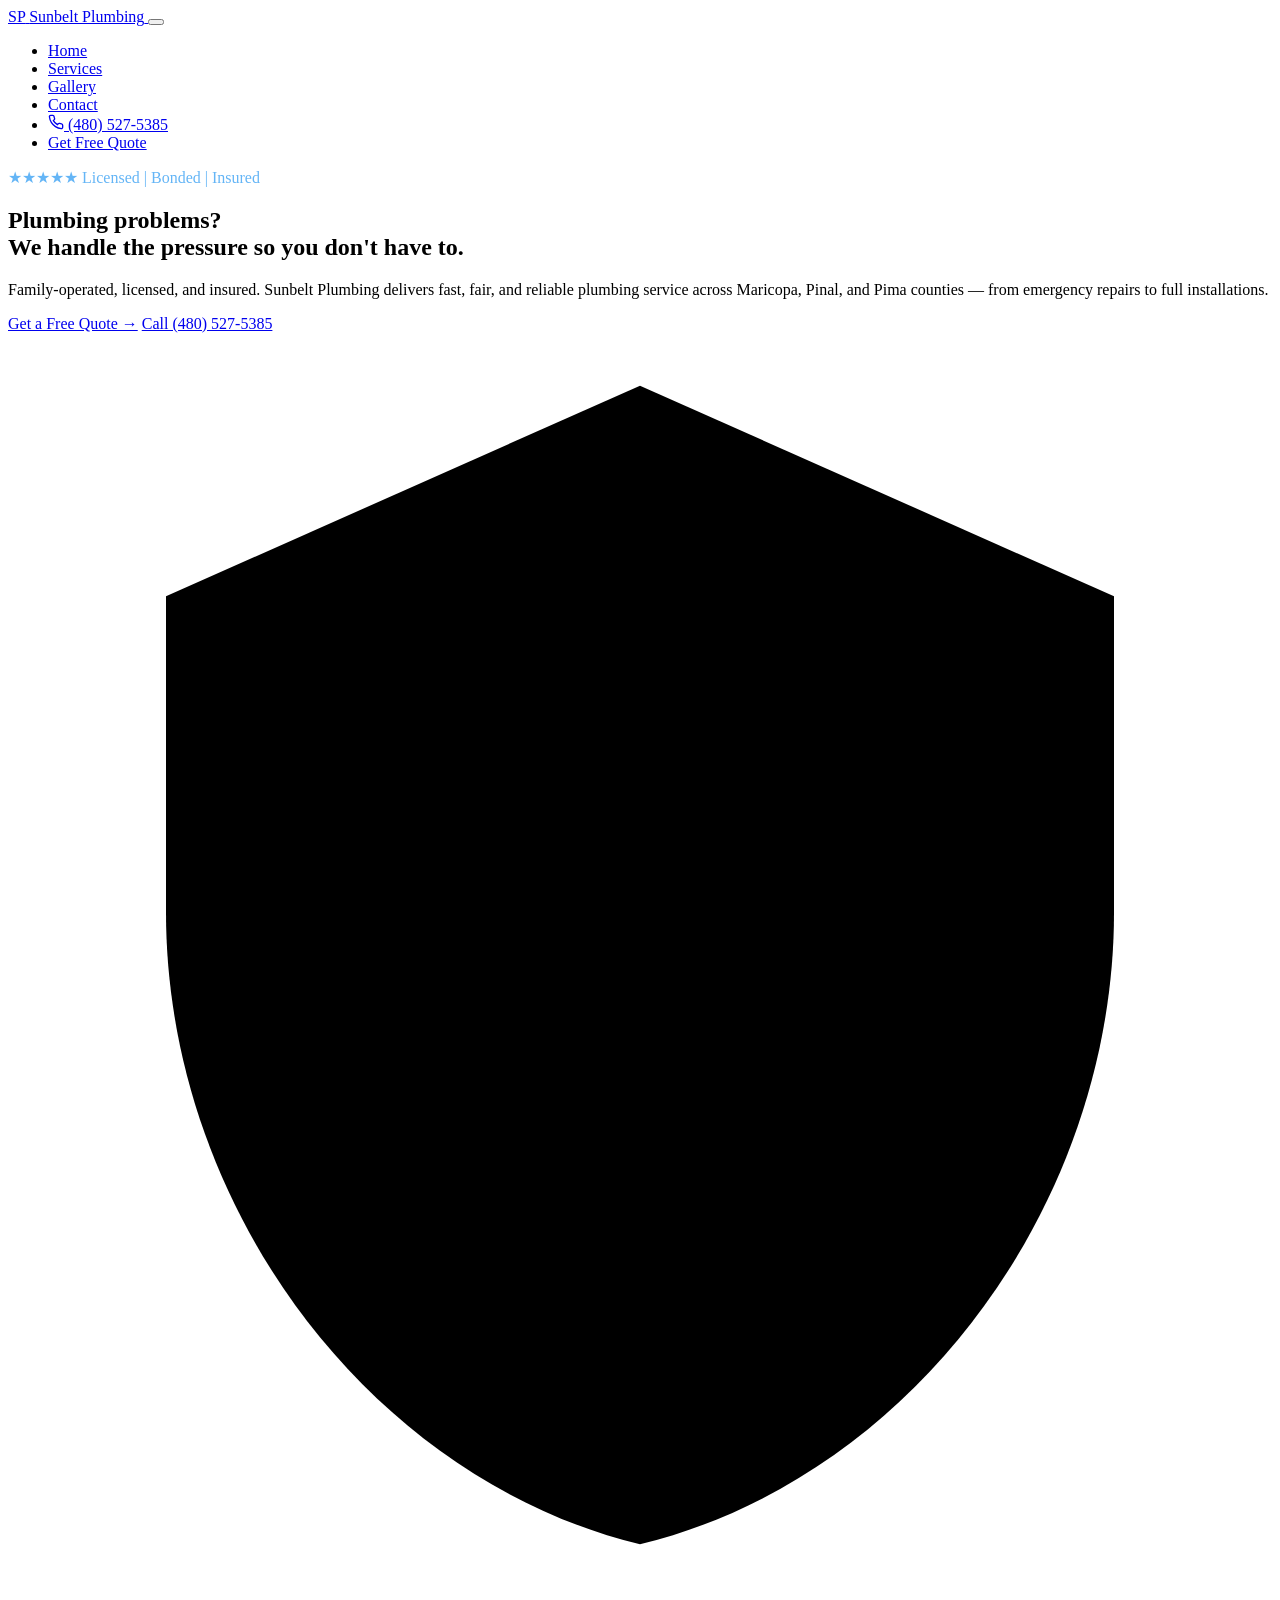
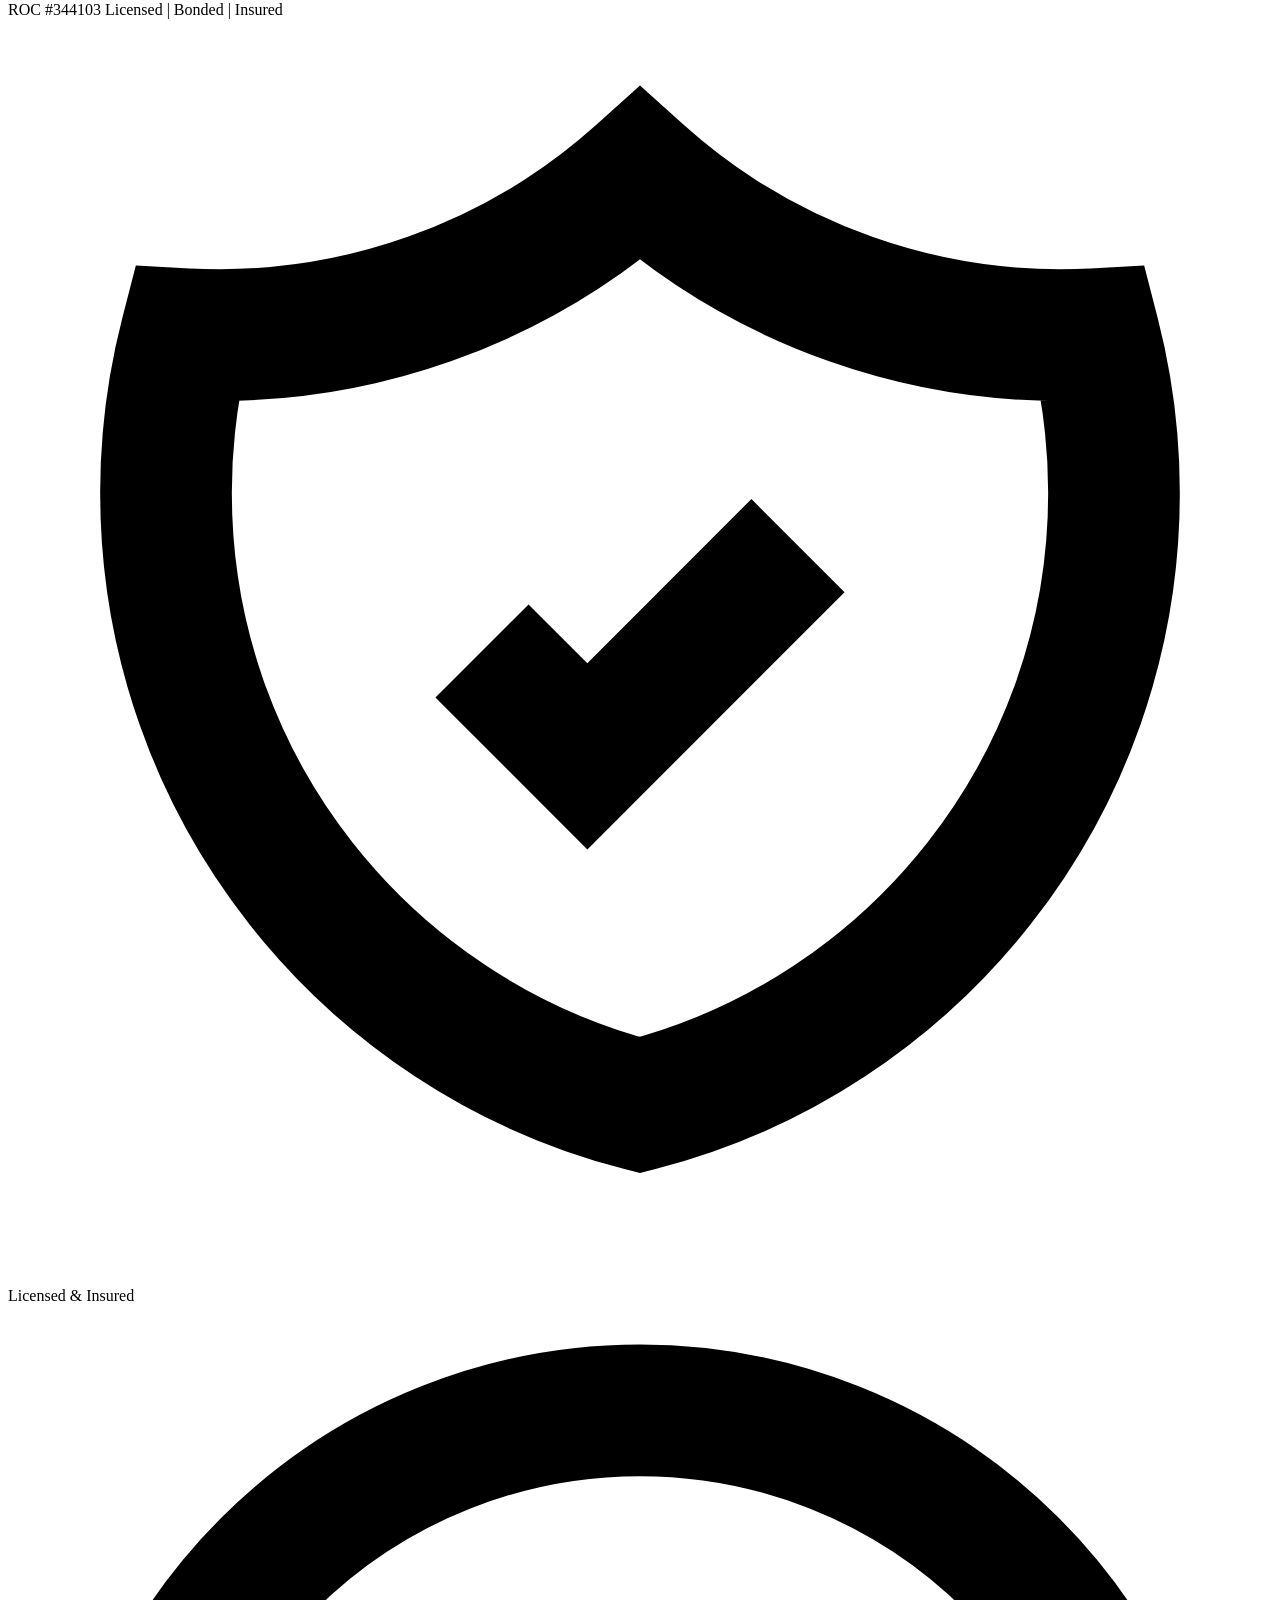
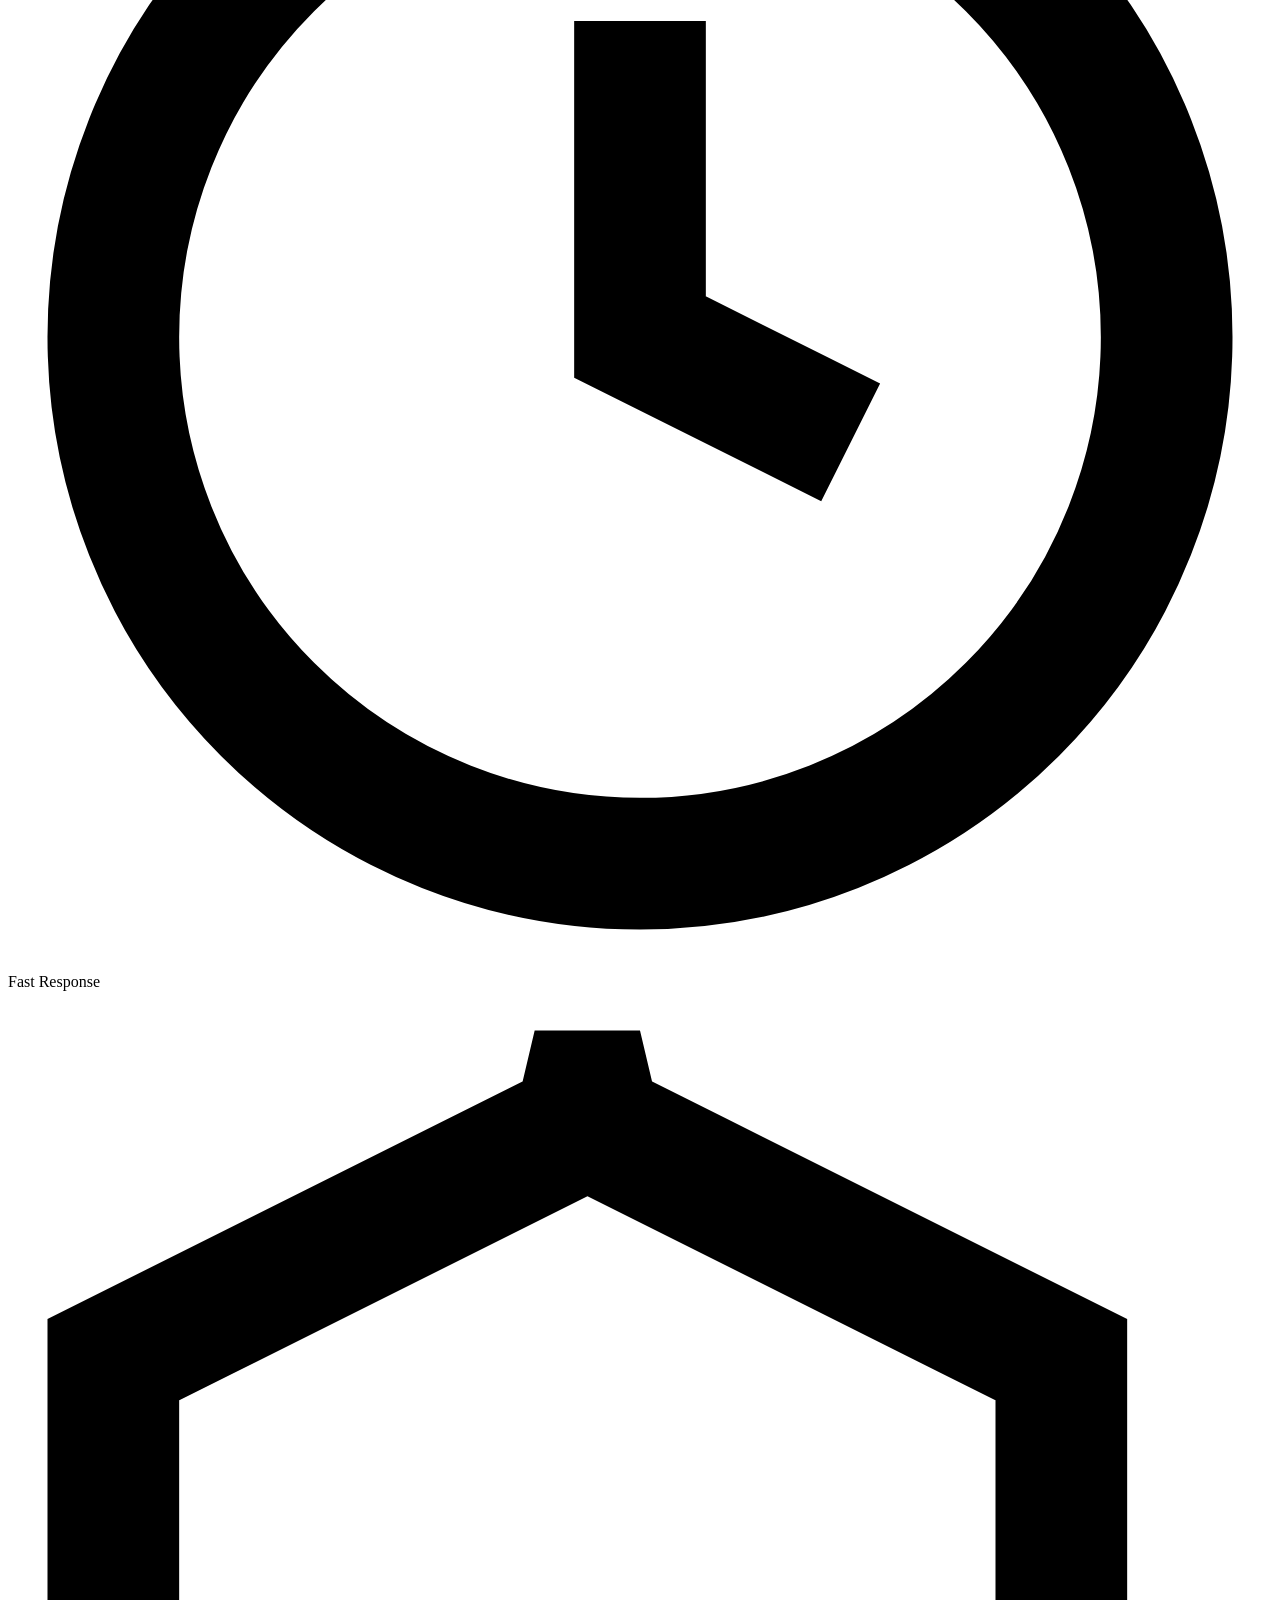
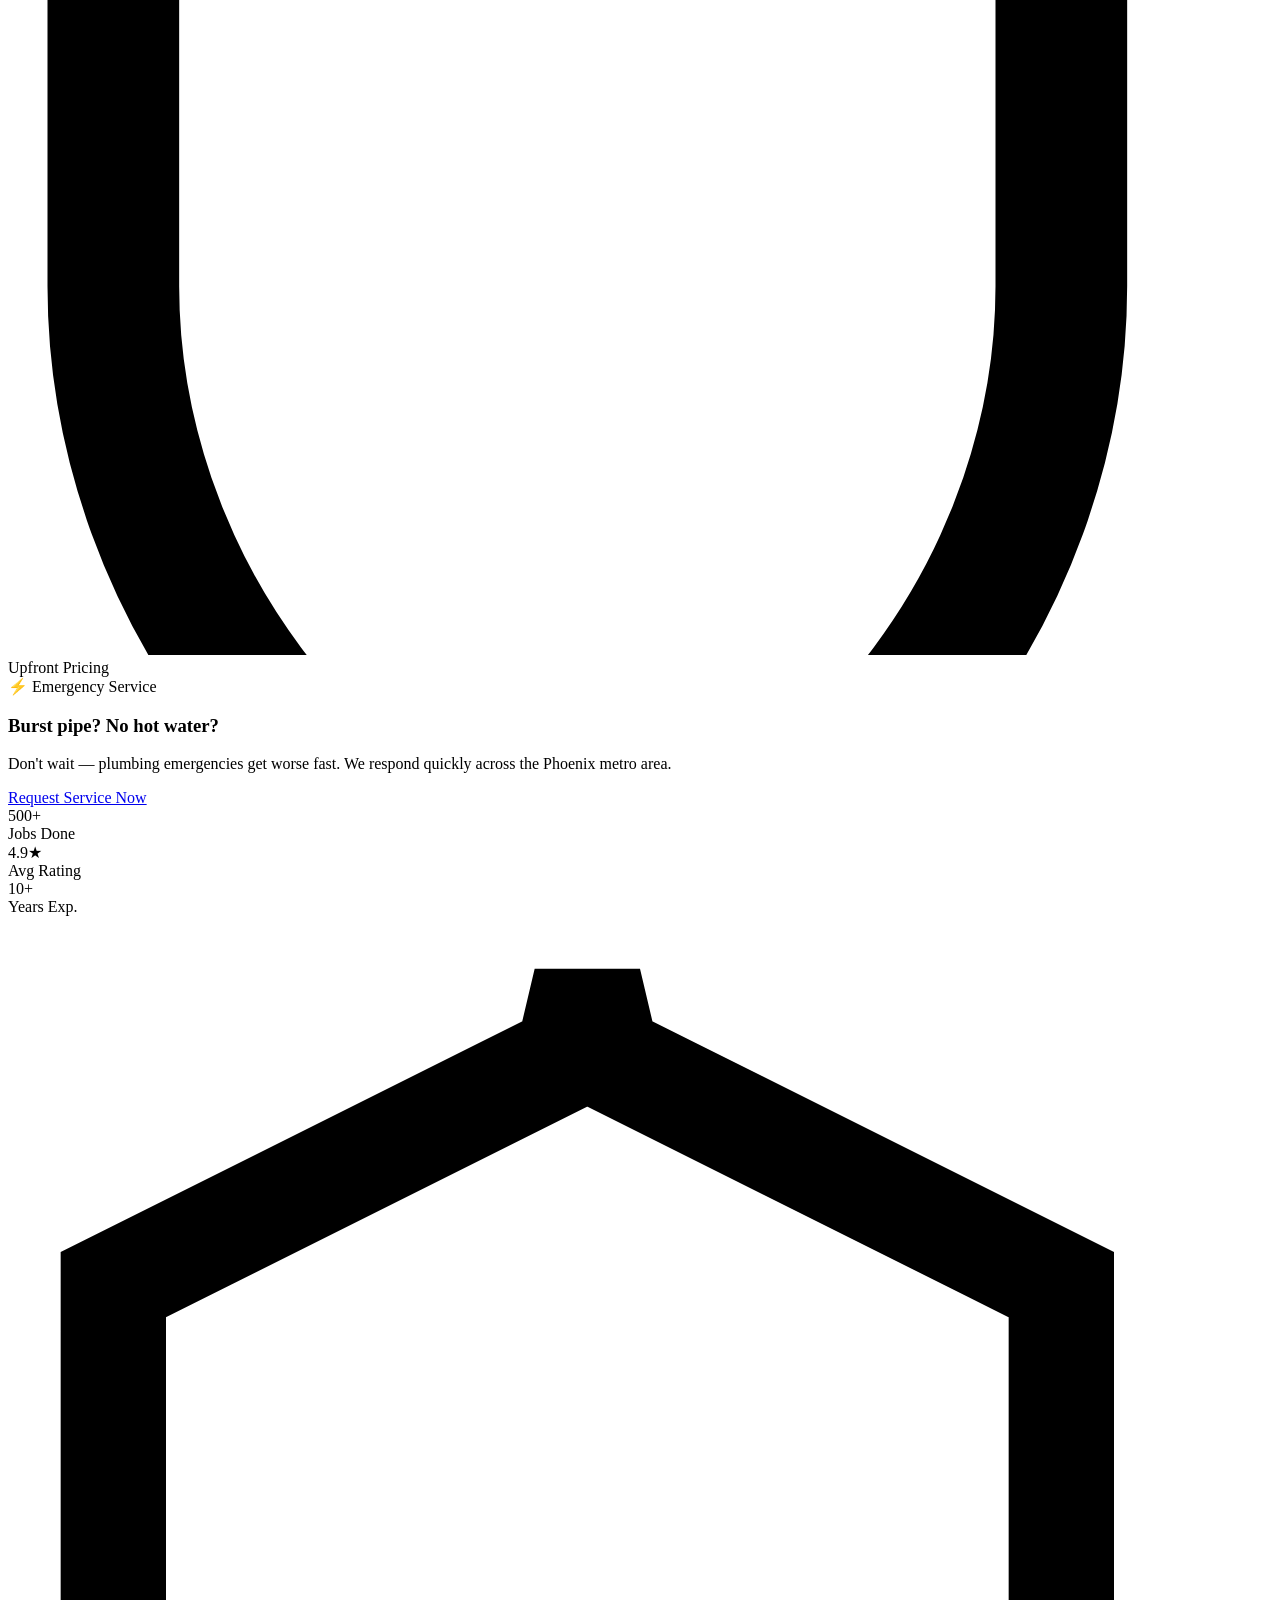
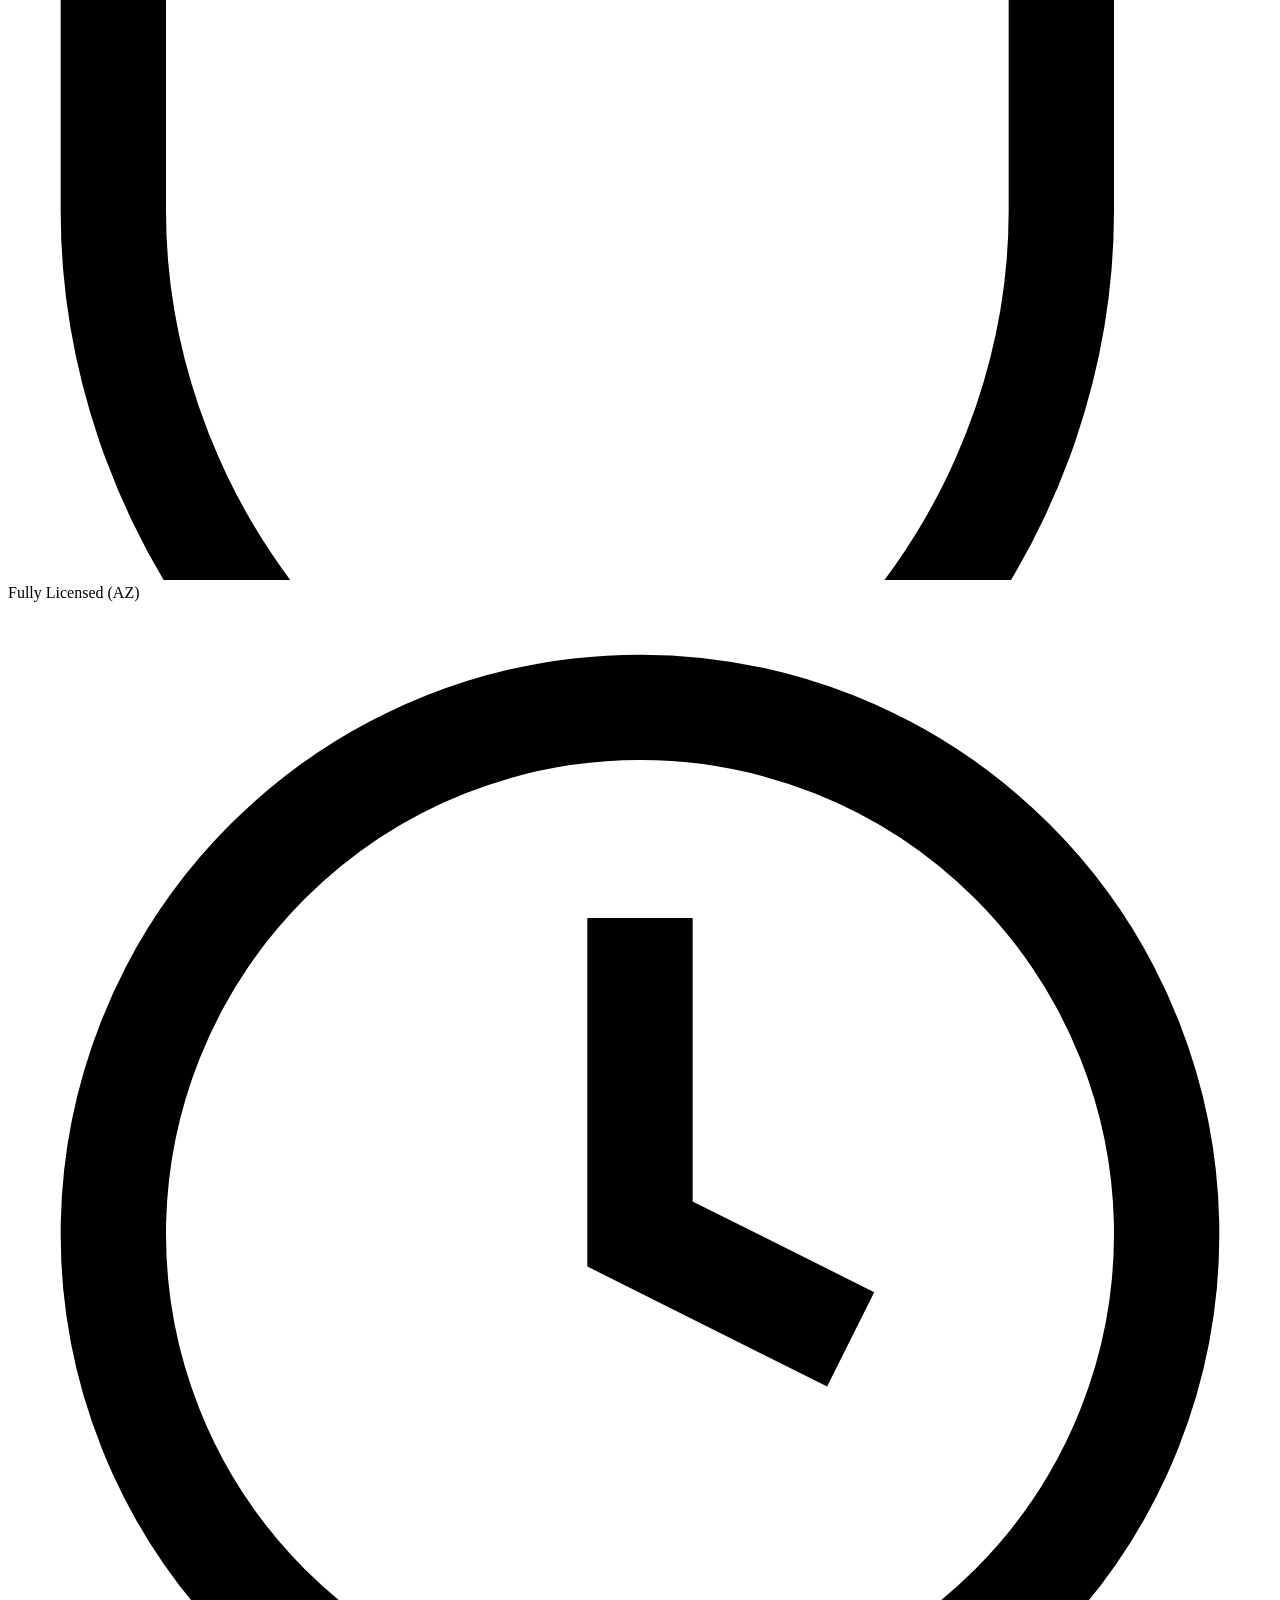
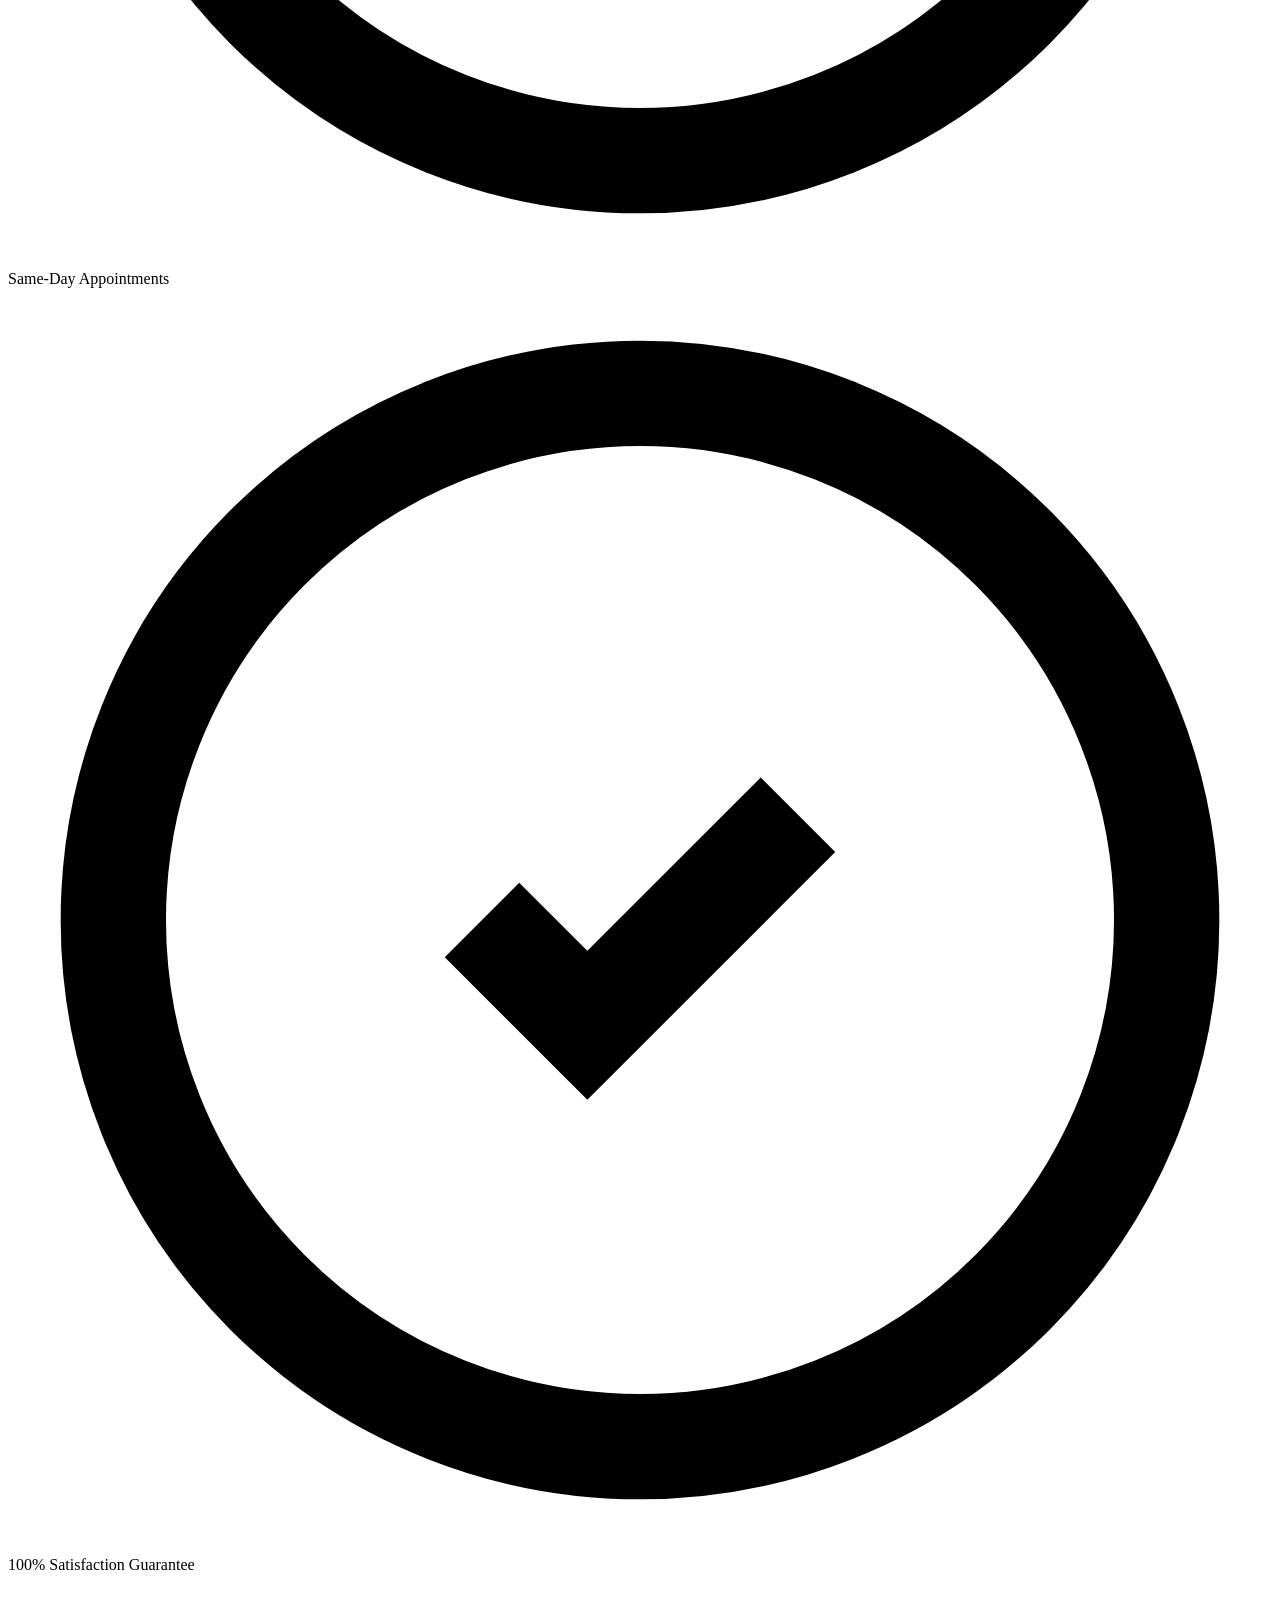
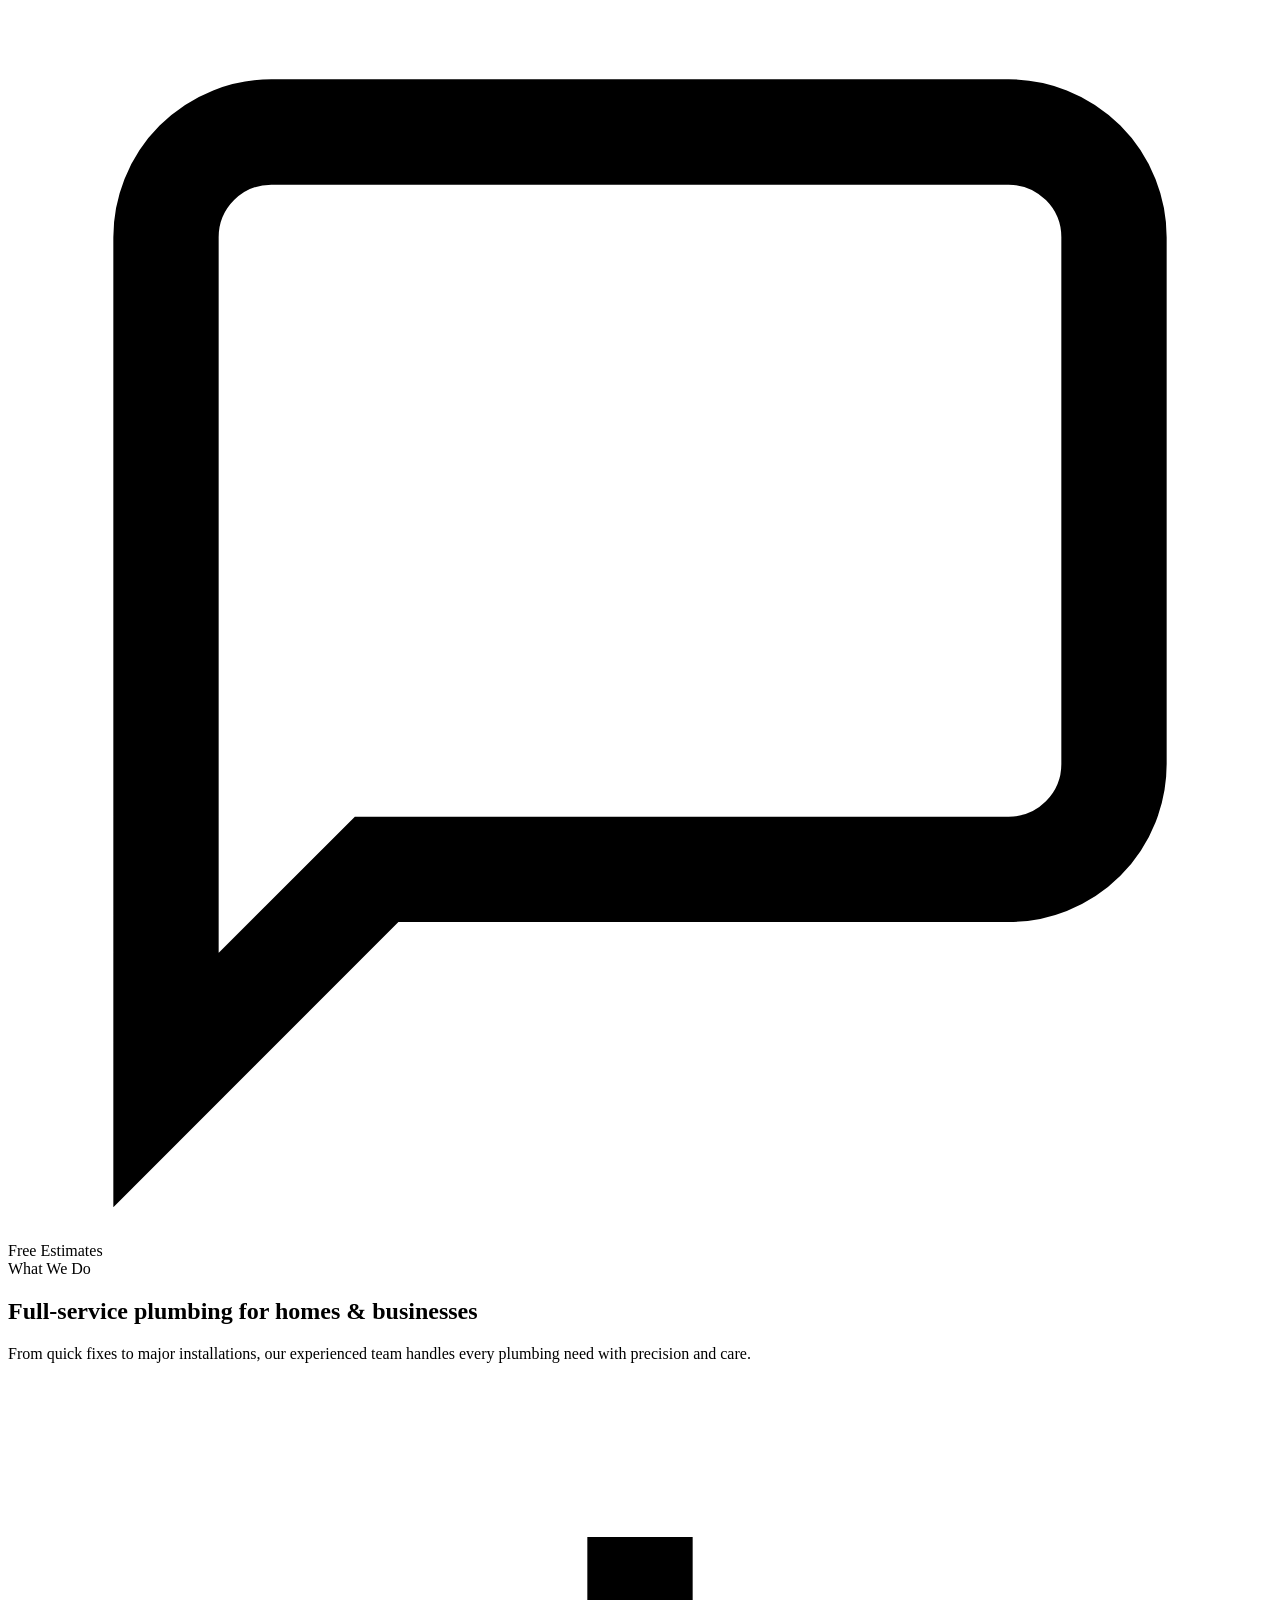
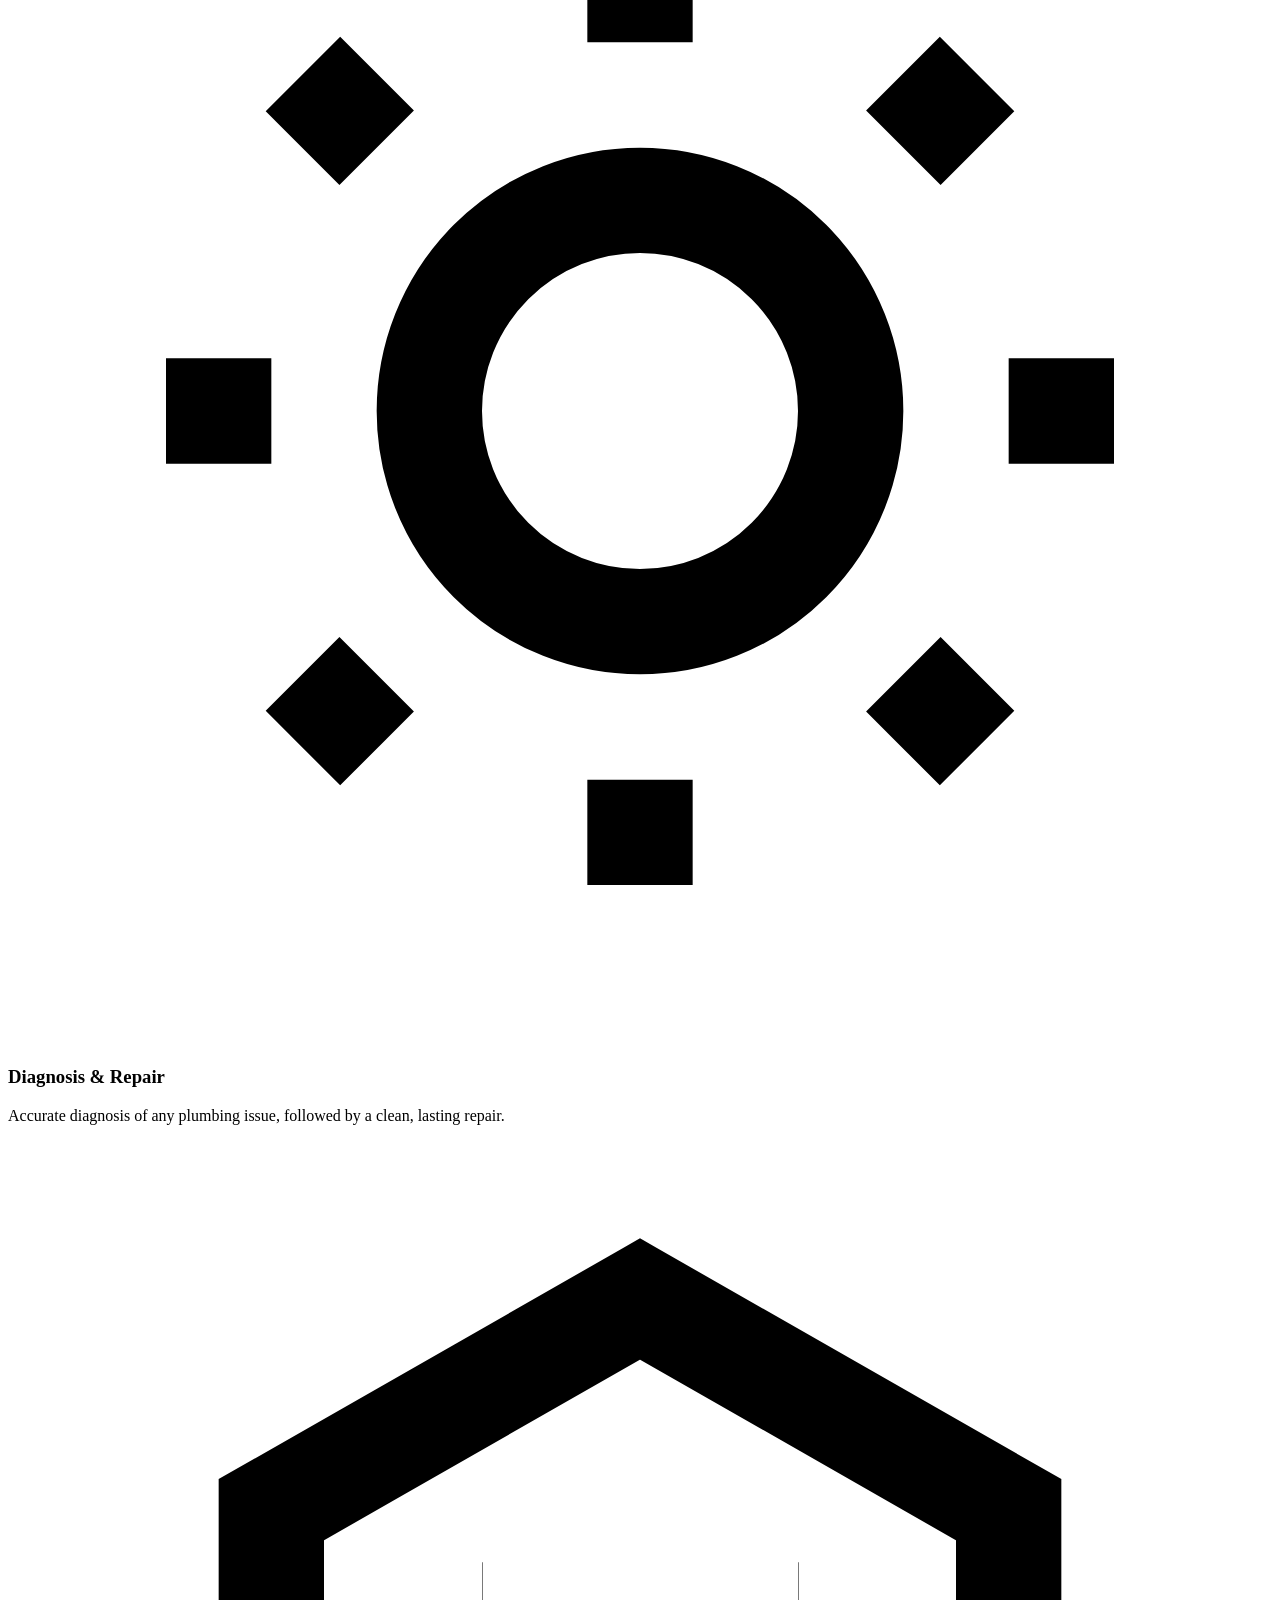
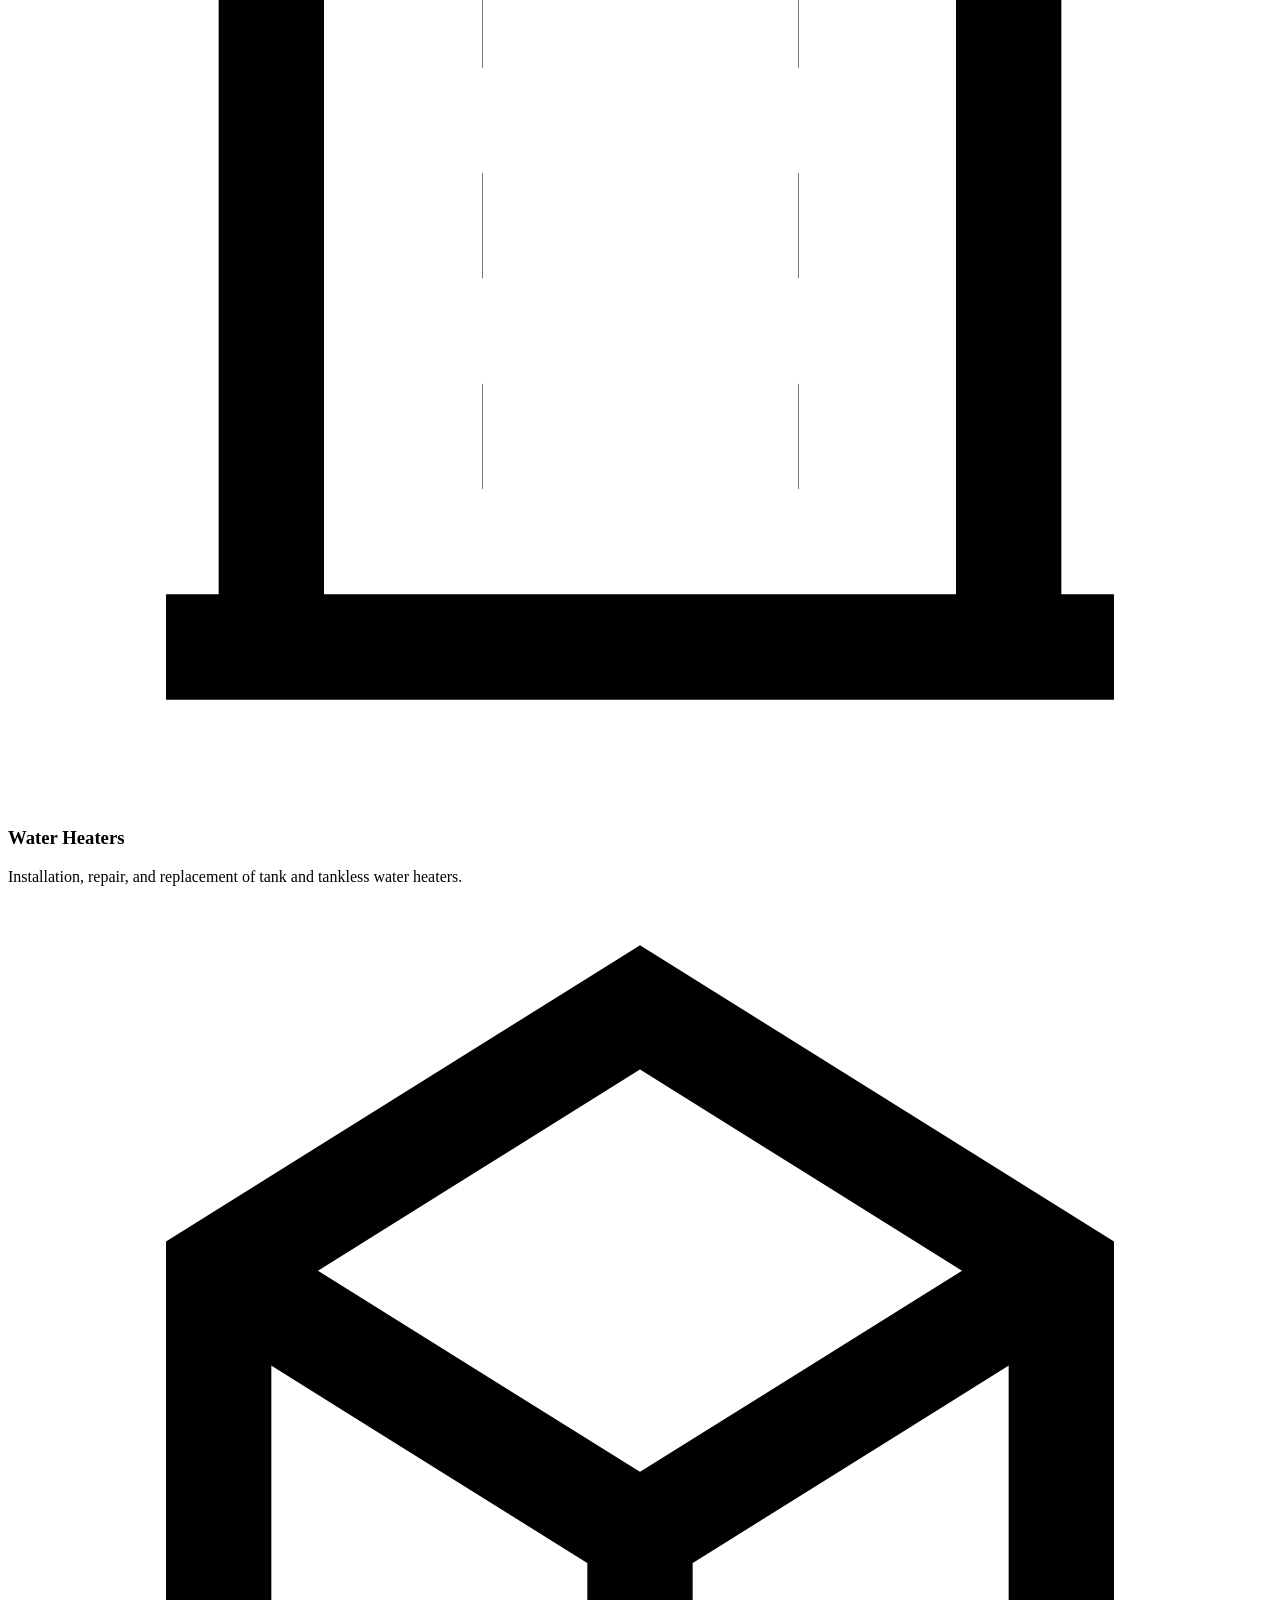
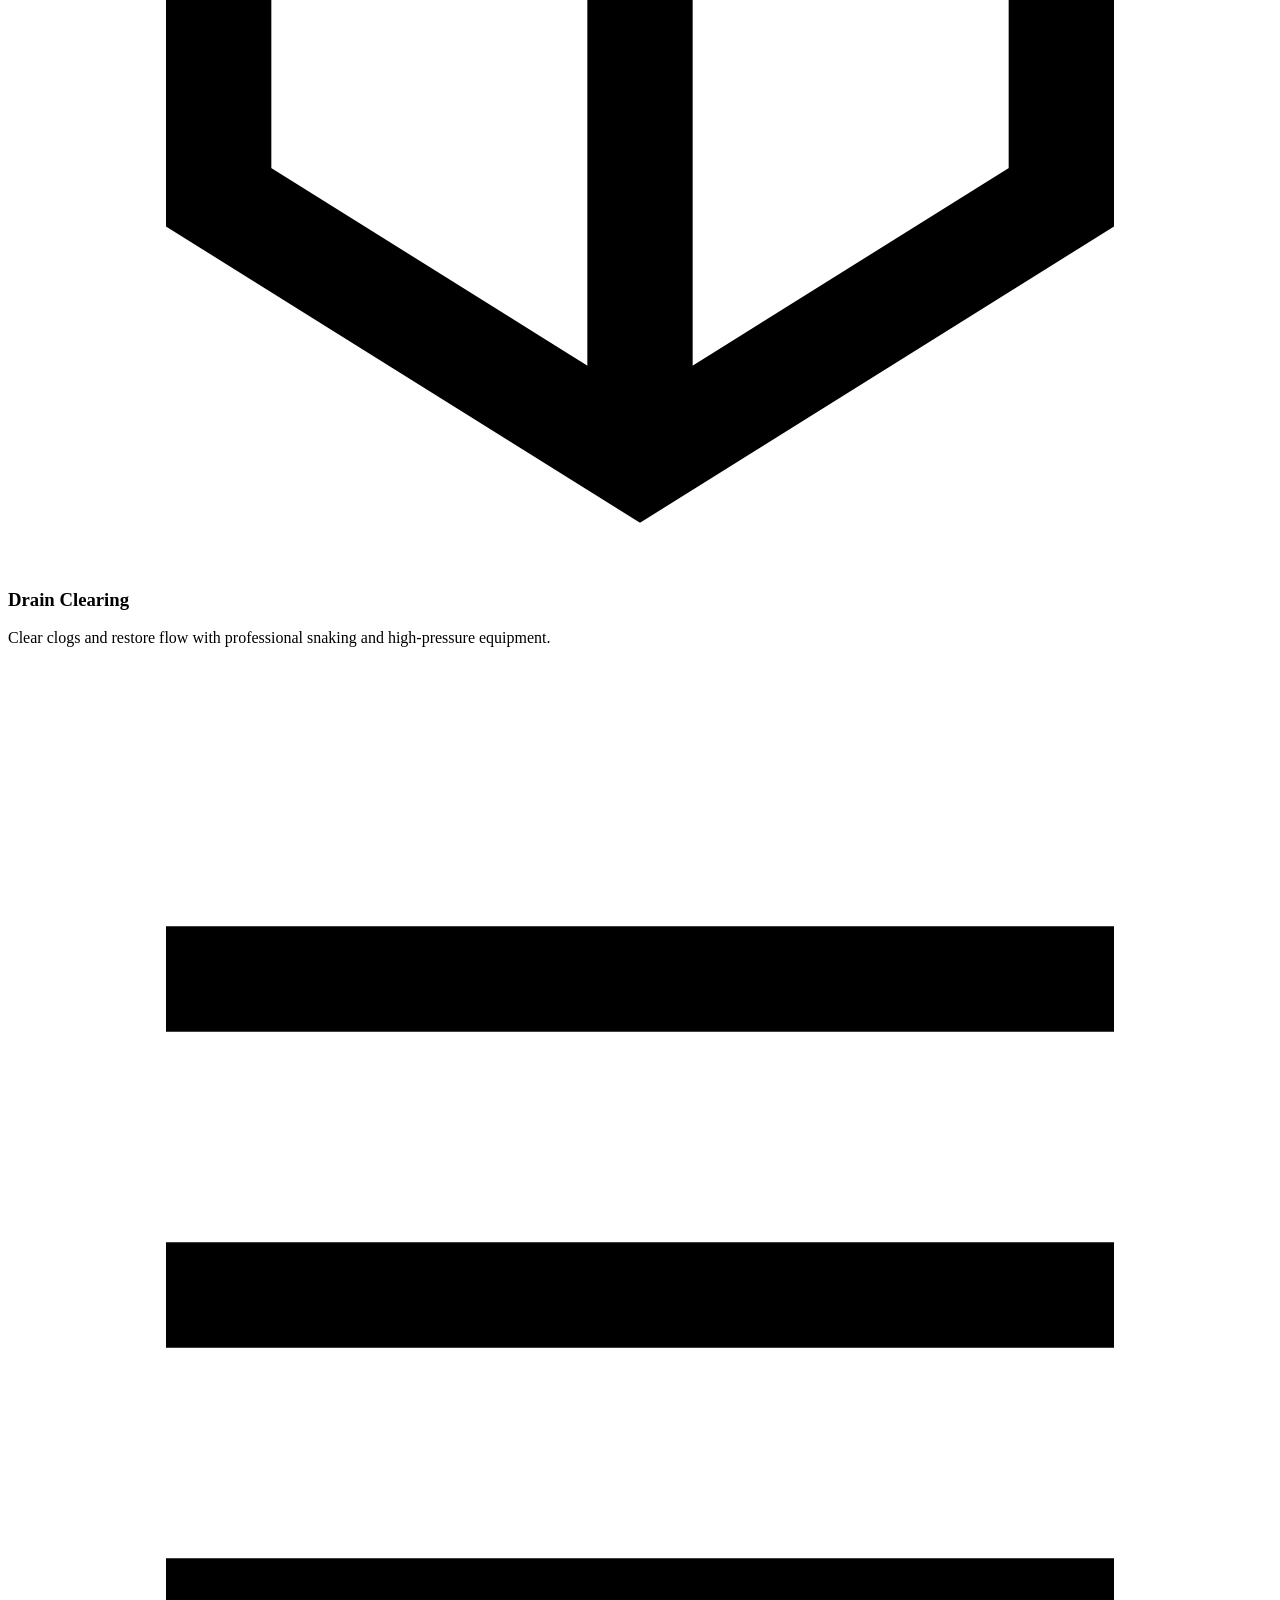
==== commit 8ce369a1: "Add files via upload" ====
--- a/index.html
+++ b/index.html
@@ -17,7 +17,7 @@
   <link rel="preconnect" href="https://fonts.gstatic.com" crossorigin />
   <link href="https://fonts.googleapis.com/css2?family=Manrope:wght@500;600;700;800&family=Inter:wght@400;500;600;700&display=swap" rel="stylesheet" />
 
-  <link rel="stylesheet" href="css/style.css" />
+  <link rel="stylesheet" href="/sunbelt-plumbing/css/style.css" />
 </head>
 <body>
 
@@ -25,7 +25,7 @@
   <header class="site-header">
     <div class="container">
       <nav class="nav">
-        <a href="index.html" class="logo">
+        <a href="/sunbelt-plumbing/" class="logo">
           <!-- REPLACE ME: swap logo-mark div with <img src="assets/images/logo.png" alt="Sunbelt Plumbing" style="height:38px"> when client provides logo -->
           <span class="logo-mark">SP</span>
           <span>Sunbelt Plumbing</span>
@@ -34,18 +34,18 @@
           <span></span><span></span><span></span>
         </button>
         <ul class="nav-links">
-          <li><a href="index.html" class="active">Home</a></li>
-          <li><a href="services.html">Services</a></li>
-          <li><a href="gallery.html">Gallery</a></li>
-          <li><a href="contact.html">Contact</a></li>
+          <li><a href="/sunbelt-plumbing/" class="active">Home</a></li>
+          <li><a href="/sunbelt-plumbing/services/">Services</a></li>
+          <li><a href="/sunbelt-plumbing/gallery/">Gallery</a></li>
+          <li><a href="/sunbelt-plumbing/contact/">Contact</a></li>
           <li>
             <!-- REPLACE ME: update phone number below with client's actual number -->
-            <a href="tel:+15555551234" class="nav-phone">
+            <a href="tel:+14805275385" class="nav-phone">
               <svg viewBox="0 0 24 24" fill="none" stroke="currentColor" stroke-width="2" width="16" height="16"><path d="M22 16.92v3a2 2 0 0 1-2.18 2 19.79 19.79 0 0 1-8.63-3.07 19.5 19.5 0 0 1-6-6 19.79 19.79 0 0 1-3.07-8.67A2 2 0 0 1 4.11 2h3a2 2 0 0 1 2 1.72 12.84 12.84 0 0 0 .7 2.81 2 2 0 0 1-.45 2.11L8.09 9.91a16 16 0 0 0 6 6l1.27-1.27a2 2 0 0 1 2.11-.45 12.84 12.84 0 0 0 2.81.7A2 2 0 0 1 22 16.92z"/></svg>
-              (555) 555-1234
+              (480) 527-5385
             </a>
           </li>
-          <li><a href="quote.html" class="btn btn-primary">Get Free Quote</a></li>
+          <li><a href="/sunbelt-plumbing/quote/" class="btn btn-primary">Get Free Quote</a></li>
         </ul>
       </nav>
     </div>
@@ -56,15 +56,23 @@
     <div class="container">
       <div class="hero-grid">
         <div class="fade-up">
-          <span class="eyebrow" style="color: #64b5f6;">★★★★★ Trusted Arizona Plumbers</span>
-          <h1>Plumbing problems? <br><span class="accent">We've got you covered.</span></h1>
+          <span class="eyebrow" style="color: #64b5f6;">★★★★★ Licensed | Bonded | Insured</span>
+          <h1>Plumbing problems? <br><span class="accent">We handle the pressure so you don't have to.</span></h1>
           <p class="hero-lede">
-            Family-operated, licensed, and insured. Sunbelt Plumbing delivers fast, fair, and reliable plumbing service across Arizona — from emergency repairs to full installations.
+            Family-operated, licensed, and insured. Sunbelt Plumbing delivers fast, fair, and reliable plumbing service across Maricopa, Pinal, and Pima counties — from emergency repairs to full installations.
           </p>
           <div class="hero-actions">
-            <a href="quote.html" class="btn btn-primary btn-large">Get a Free Quote →</a>
+            <a href="/sunbelt-plumbing/quote/" class="btn btn-quote btn-large">Get a Free Quote →</a>
             <!-- REPLACE ME: update phone number -->
-            <a href="tel:+15555551234" class="btn btn-ghost btn-large">Call (555) 555-1234</a>
+            <a href="tel:+14805275385" class="btn btn-ghost btn-large">Call (480) 527-5385</a>
+          </div>
+          <div class="hero-trust-line">
+            <span class="license-badge">
+              <svg viewBox="0 0 24 24" fill="currentColor"><path d="M12 1L3 5v6c0 5.55 3.84 10.74 9 12 5.16-1.26 9-6.45 9-12V5l-9-4z"/></svg>
+              ROC #344103
+            </span>
+            <span class="divider"></span>
+            <span>Licensed | Bonded | Insured</span>
           </div>
           <div class="hero-trust">
             <div class="trust-item">
@@ -86,7 +94,7 @@
           <span class="hero-card-eyebrow">⚡ Emergency Service</span>
           <h3>Burst pipe? No hot water?</h3>
           <p>Don't wait — plumbing emergencies get worse fast. We respond quickly across the Phoenix metro area.</p>
-          <a href="quote.html" class="btn btn-primary" style="width: 100%; justify-content: center;">Request Service Now</a>
+          <a href="/sunbelt-plumbing/quote/" class="btn btn-primary" style="width: 100%; justify-content: center;">Request Service Now</a>
           <div class="hero-stats">
             <div>
               <div class="hero-stat-num">500+</div>
@@ -145,15 +153,15 @@
           <div class="service-icon">
             <svg viewBox="0 0 24 24" fill="none" stroke="currentColor" stroke-width="2"><path d="M3 12h2m14 0h2M5.6 5.6l1.4 1.4m10 10l1.4 1.4M12 3v2m0 14v2M5.6 18.4l1.4-1.4m10-10l1.4-1.4"/><circle cx="12" cy="12" r="4"/></svg>
           </div>
-          <h3>Emergency Repairs</h3>
-          <p>24/7 response for burst pipes, leaks, and plumbing emergencies that can't wait.</p>
+          <h3>Diagnosis & Repair</h3>
+          <p>Accurate diagnosis of any plumbing issue, followed by a clean, lasting repair.</p>
         </div>
 
         <div class="service-card">
           <div class="service-icon">
             <svg viewBox="0 0 24 24" fill="none" stroke="currentColor" stroke-width="2"><path d="M3 21h18M5 21V7l7-4 7 4v14M9 9h.01M15 9h.01M9 13h.01M15 13h.01M9 17h.01M15 17h.01"/></svg>
           </div>
-          <h3>Water Heater Service</h3>
+          <h3>Water Heaters</h3>
           <p>Installation, repair, and replacement of tank and tankless water heaters.</p>
         </div>
 
@@ -161,37 +169,37 @@
           <div class="service-icon">
             <svg viewBox="0 0 24 24" fill="none" stroke="currentColor" stroke-width="2"><path d="M12 2L4 7v10l8 5 8-5V7l-8-5z"/><path d="M12 22V12M4 7l8 5 8-5"/></svg>
           </div>
-          <h3>Drain Cleaning</h3>
-          <p>Clear clogs and restore flow with hydro-jetting and professional drain snaking.</p>
+          <h3>Drain Clearing</h3>
+          <p>Clear clogs and restore flow with professional snaking and high-pressure equipment.</p>
         </div>
 
         <div class="service-card">
           <div class="service-icon">
             <svg viewBox="0 0 24 24" fill="none" stroke="currentColor" stroke-width="2"><path d="M3 6h18M3 12h18M3 18h18"/></svg>
           </div>
-          <h3>Pipe Installation</h3>
-          <p>New construction, remodels, and pipe replacement done to code with quality materials.</p>
+          <h3>Whole House Repipes</h3>
+          <p>Replace your home's old or corroded pipes with modern materials built to last decades.</p>
         </div>
 
         <div class="service-card">
           <div class="service-icon">
             <svg viewBox="0 0 24 24" fill="none" stroke="currentColor" stroke-width="2"><circle cx="12" cy="12" r="9"/><path d="M12 7v5l3 3"/></svg>
           </div>
-          <h3>Leak Detection</h3>
-          <p>Find hidden leaks fast with non-invasive electronic detection — before damage spreads.</p>
+          <h3>Sewer Camera Locating</h3>
+          <p>Pinpoint sewer issues with high-resolution camera inspections — no guessing.</p>
         </div>
 
         <div class="service-card">
           <div class="service-icon">
             <svg viewBox="0 0 24 24" fill="none" stroke="currentColor" stroke-width="2"><path d="M12 2v8M5 8l7 4 7-4M5 16l7 4 7-4M12 14v8"/></svg>
           </div>
-          <h3>Fixture Installation</h3>
-          <p>Sinks, toilets, faucets, and showers — installed cleanly and built to last.</p>
+          <h3>Fixture Installations</h3>
+          <p>Sinks, toilets, faucets, and showers — installed cleanly and to code.</p>
         </div>
       </div>
 
       <div class="text-center mt-lg">
-        <a href="services.html" class="btn btn-secondary btn-large">See All Services →</a>
+        <a href="/sunbelt-plumbing/services/" class="btn btn-secondary btn-large">See All Services →</a>
       </div>
     </div>
   </section>
@@ -291,9 +299,9 @@
           <p>Get a free, no-obligation quote in minutes. We'll get back to you fast.</p>
         </div>
         <div class="cta-band-actions">
-          <a href="quote.html" class="btn btn-primary btn-large">Get Free Quote</a>
+          <a href="/sunbelt-plumbing/quote/" class="btn btn-quote btn-large">Get Free Quote</a>
           <!-- REPLACE ME: phone -->
-          <a href="tel:+15555551234" class="btn btn-ghost btn-large">Call Now</a>
+          <a href="tel:+14805275385" class="btn btn-ghost btn-large">Call Now</a>
         </div>
       </div>
     </div>
@@ -304,7 +312,7 @@
     <div class="container">
       <div class="footer-grid">
         <div class="footer-brand">
-          <a href="index.html" class="logo">
+          <a href="/sunbelt-plumbing/" class="logo">
             <span class="logo-mark">SP</span>
             <span>Sunbelt Plumbing</span>
           </a>
@@ -313,21 +321,21 @@
         <div class="footer-col">
           <h4>Quick Links</h4>
           <ul>
-            <li><a href="index.html">Home</a></li>
-            <li><a href="services.html">Services</a></li>
-            <li><a href="gallery.html">Gallery</a></li>
-            <li><a href="quote.html">Get a Quote</a></li>
-            <li><a href="contact.html">Contact</a></li>
+            <li><a href="/sunbelt-plumbing/">Home</a></li>
+            <li><a href="/sunbelt-plumbing/services/">Services</a></li>
+            <li><a href="/sunbelt-plumbing/gallery/">Gallery</a></li>
+            <li><a href="/sunbelt-plumbing/quote/">Get a Quote</a></li>
+            <li><a href="/sunbelt-plumbing/contact/">Contact</a></li>
           </ul>
         </div>
         <div class="footer-col">
           <h4>Services</h4>
           <ul>
-            <li><a href="services.html">Emergency Repairs</a></li>
-            <li><a href="services.html">Water Heaters</a></li>
-            <li><a href="services.html">Drain Cleaning</a></li>
-            <li><a href="services.html">Leak Detection</a></li>
-            <li><a href="services.html">Installations</a></li>
+            <li><a href="/sunbelt-plumbing/services/">Diagnosis & Repair</a></li>
+            <li><a href="/sunbelt-plumbing/services/">Water Heaters</a></li>
+            <li><a href="/sunbelt-plumbing/services/">Drain Clearing</a></li>
+            <li><a href="/sunbelt-plumbing/services/">Sewer Camera</a></li>
+            <li><a href="/sunbelt-plumbing/services/">Installations</a></li>
           </ul>
         </div>
         <div class="footer-col">
@@ -335,15 +343,15 @@
           <!-- REPLACE ME: update all contact info -->
           <div class="footer-contact-item">
             <svg viewBox="0 0 24 24" fill="none" stroke="currentColor" stroke-width="2"><path d="M22 16.92v3a2 2 0 0 1-2.18 2 19.79 19.79 0 0 1-8.63-3.07 19.5 19.5 0 0 1-6-6 19.79 19.79 0 0 1-3.07-8.67A2 2 0 0 1 4.11 2h3a2 2 0 0 1 2 1.72 12.84 12.84 0 0 0 .7 2.81 2 2 0 0 1-.45 2.11L8.09 9.91a16 16 0 0 0 6 6l1.27-1.27a2 2 0 0 1 2.11-.45 12.84 12.84 0 0 0 2.81.7A2 2 0 0 1 22 16.92z"/></svg>
-            <a href="tel:+15555551234">(555) 555-1234</a>
+            <a href="tel:+14805275385">(480) 527-5385</a>
           </div>
           <div class="footer-contact-item">
             <svg viewBox="0 0 24 24" fill="none" stroke="currentColor" stroke-width="2"><path d="M4 4h16c1.1 0 2 .9 2 2v12c0 1.1-.9 2-2 2H4c-1.1 0-2-.9-2-2V6c0-1.1.9-2 2-2z"/><polyline points="22,6 12,13 2,6"/></svg>
-            <a href="mailto:hello@sunbeltplumbing.com">hello@sunbeltplumbing.com</a>
+            <a href="mailto:shan@sunbeltplumbingaz.com">shan@sunbeltplumbingaz.com</a>
           </div>
           <div class="footer-contact-item">
             <svg viewBox="0 0 24 24" fill="none" stroke="currentColor" stroke-width="2"><path d="M21 10c0 7-9 13-9 13s-9-6-9-13a9 9 0 0 1 18 0z"/><circle cx="12" cy="10" r="3"/></svg>
-            <span>Serving Phoenix, Scottsdale, Mesa & surrounding AZ</span>
+            <span>Serving Maricopa, Pinal & Pima counties</span>
           </div>
         </div>
       </div>
@@ -351,13 +359,41 @@
         <div>© 2026 Sunbelt Plumbing. All rights reserved.</div>
         <div class="footer-social">
           <!-- REPLACE ME: update social URLs -->
-          <a href="#" aria-label="Facebook"><svg viewBox="0 0 24 24" fill="currentColor"><path d="M24 12.073c0-6.627-5.373-12-12-12s-12 5.373-12 12c0 5.99 4.388 10.954 10.125 11.854v-8.385H7.078v-3.47h3.047V9.43c0-3.007 1.792-4.669 4.533-4.669 1.312 0 2.686.235 2.686.235v2.953H15.83c-1.491 0-1.956.925-1.956 1.874v2.25h3.328l-.532 3.47h-2.796v8.385C19.612 23.027 24 18.062 24 12.073z"/></svg></a>
-          <a href="#" aria-label="Instagram"><svg viewBox="0 0 24 24" fill="currentColor"><path d="M12 2.163c3.204 0 3.584.012 4.85.07 3.252.148 4.771 1.691 4.919 4.919.058 1.265.069 1.645.069 4.849 0 3.205-.012 3.584-.069 4.849-.149 3.225-1.664 4.771-4.919 4.919-1.266.058-1.644.07-4.85.07-3.204 0-3.584-.012-4.849-.07-3.26-.149-4.771-1.699-4.919-4.92-.058-1.265-.07-1.644-.07-4.849 0-3.204.013-3.583.07-4.849.149-3.227 1.664-4.771 4.919-4.919 1.266-.057 1.645-.069 4.849-.069zM12 0C8.741 0 8.333.014 7.053.072 2.695.272.273 2.69.073 7.052.014 8.333 0 8.741 0 12c0 3.259.014 3.668.072 4.948.2 4.358 2.618 6.78 6.98 6.98C8.333 23.986 8.741 24 12 24c3.259 0 3.668-.014 4.948-.072 4.354-.2 6.782-2.618 6.979-6.98.059-1.28.073-1.689.073-4.948 0-3.259-.014-3.667-.072-4.947-.196-4.354-2.617-6.78-6.979-6.98C15.668.014 15.259 0 12 0zm0 5.838a6.162 6.162 0 100 12.324 6.162 6.162 0 000-12.324zM12 16a4 4 0 110-8 4 4 0 010 8zm6.406-11.845a1.44 1.44 0 100 2.881 1.44 1.44 0 000-2.881z"/></svg></a>
+          <a href="https://fb.com/SunbeltPlumbingLLC" target="_blank" rel="noopener" aria-label="Facebook"><svg viewBox="0 0 24 24" fill="currentColor"><path d="M24 12.073c0-6.627-5.373-12-12-12s-12 5.373-12 12c0 5.99 4.388 10.954 10.125 11.854v-8.385H7.078v-3.47h3.047V9.43c0-3.007 1.792-4.669 4.533-4.669 1.312 0 2.686.235 2.686.235v2.953H15.83c-1.491 0-1.956.925-1.956 1.874v2.25h3.328l-.532 3.47h-2.796v8.385C19.612 23.027 24 18.062 24 12.073z"/></svg></a>
+          <a href="https://fb.com/SunbeltPlumbingLLC" target="_blank" rel="noopener" aria-label="Facebook"><svg viewBox="0 0 24 24" fill="currentColor"><path d="M12 2.163c3.204 0 3.584.012 4.85.07 3.252.148 4.771 1.691 4.919 4.919.058 1.265.069 1.645.069 4.849 0 3.205-.012 3.584-.069 4.849-.149 3.225-1.664 4.771-4.919 4.919-1.266.058-1.644.07-4.85.07-3.204 0-3.584-.012-4.849-.07-3.26-.149-4.771-1.699-4.919-4.92-.058-1.265-.07-1.644-.07-4.849 0-3.204.013-3.583.07-4.849.149-3.227 1.664-4.771 4.919-4.919 1.266-.057 1.645-.069 4.849-.069zM12 0C8.741 0 8.333.014 7.053.072 2.695.272.273 2.69.073 7.052.014 8.333 0 8.741 0 12c0 3.259.014 3.668.072 4.948.2 4.358 2.618 6.78 6.98 6.98C8.333 23.986 8.741 24 12 24c3.259 0 3.668-.014 4.948-.072 4.354-.2 6.782-2.618 6.979-6.98.059-1.28.073-1.689.073-4.948 0-3.259-.014-3.667-.072-4.947-.196-4.354-2.617-6.78-6.979-6.98C15.668.014 15.259 0 12 0zm0 5.838a6.162 6.162 0 100 12.324 6.162 6.162 0 000-12.324zM12 16a4 4 0 110-8 4 4 0 010 8zm6.406-11.845a1.44 1.44 0 100 2.881 1.44 1.44 0 000-2.881z"/></svg></a>
         </div>
       </div>
     </div>
   </footer>
 
-  <script src="js/script.js"></script>
+  <script src="/sunbelt-plumbing/js/script.js"></script>
+
+<!-- ========== FACEBOOK MESSENGER FLOATING CHAT ========== -->
+<div class="fb-chat-widget" id="fbChatWidget">
+  <div class="fb-chat-bubble" id="fbChatBubble">
+    <span class="fb-chat-bubble-close" onclick="document.getElementById('fbChatBubble').classList.add('hidden'); event.stopPropagation();" aria-label="Close">×</span>
+    <strong>Got a plumbing question?</strong>
+    Chat with us on Messenger!
+  </div>
+  <a href="https://m.me/SunbeltPlumbingLLC" target="_blank" rel="noopener" class="fb-chat-button" aria-label="Chat with Sunbelt Plumbing on Facebook Messenger" title="Chat with us on Facebook Messenger">
+    <svg viewBox="0 0 24 24" xmlns="http://www.w3.org/2000/svg">
+      <path d="M12 2C6.477 2 2 6.145 2 11.259c0 2.913 1.454 5.512 3.726 7.21V22l3.405-1.869c.909.252 1.871.388 2.869.388 5.523 0 10-4.145 10-9.26C22 6.145 17.523 2 12 2zm.997 12.467l-2.546-2.715-4.97 2.715 5.467-5.804 2.61 2.715 4.907-2.715-5.468 5.804z"/>
+    </svg>
+  </a>
+</div>
+<script>
+  // Bubble can also click to open Messenger
+  document.getElementById('fbChatBubble').addEventListener('click', function(e) {
+    if (!e.target.classList.contains('fb-chat-bubble-close')) {
+      window.open('https://m.me/SunbeltPlumbingLLC', '_blank');
+    }
+  });
+  // Auto-hide bubble after 12 seconds (less intrusive)
+  setTimeout(function() {
+    var b = document.getElementById('fbChatBubble');
+    if (b) b.classList.add('hidden');
+  }, 12000);
+</script>
+
 </body>
 </html>
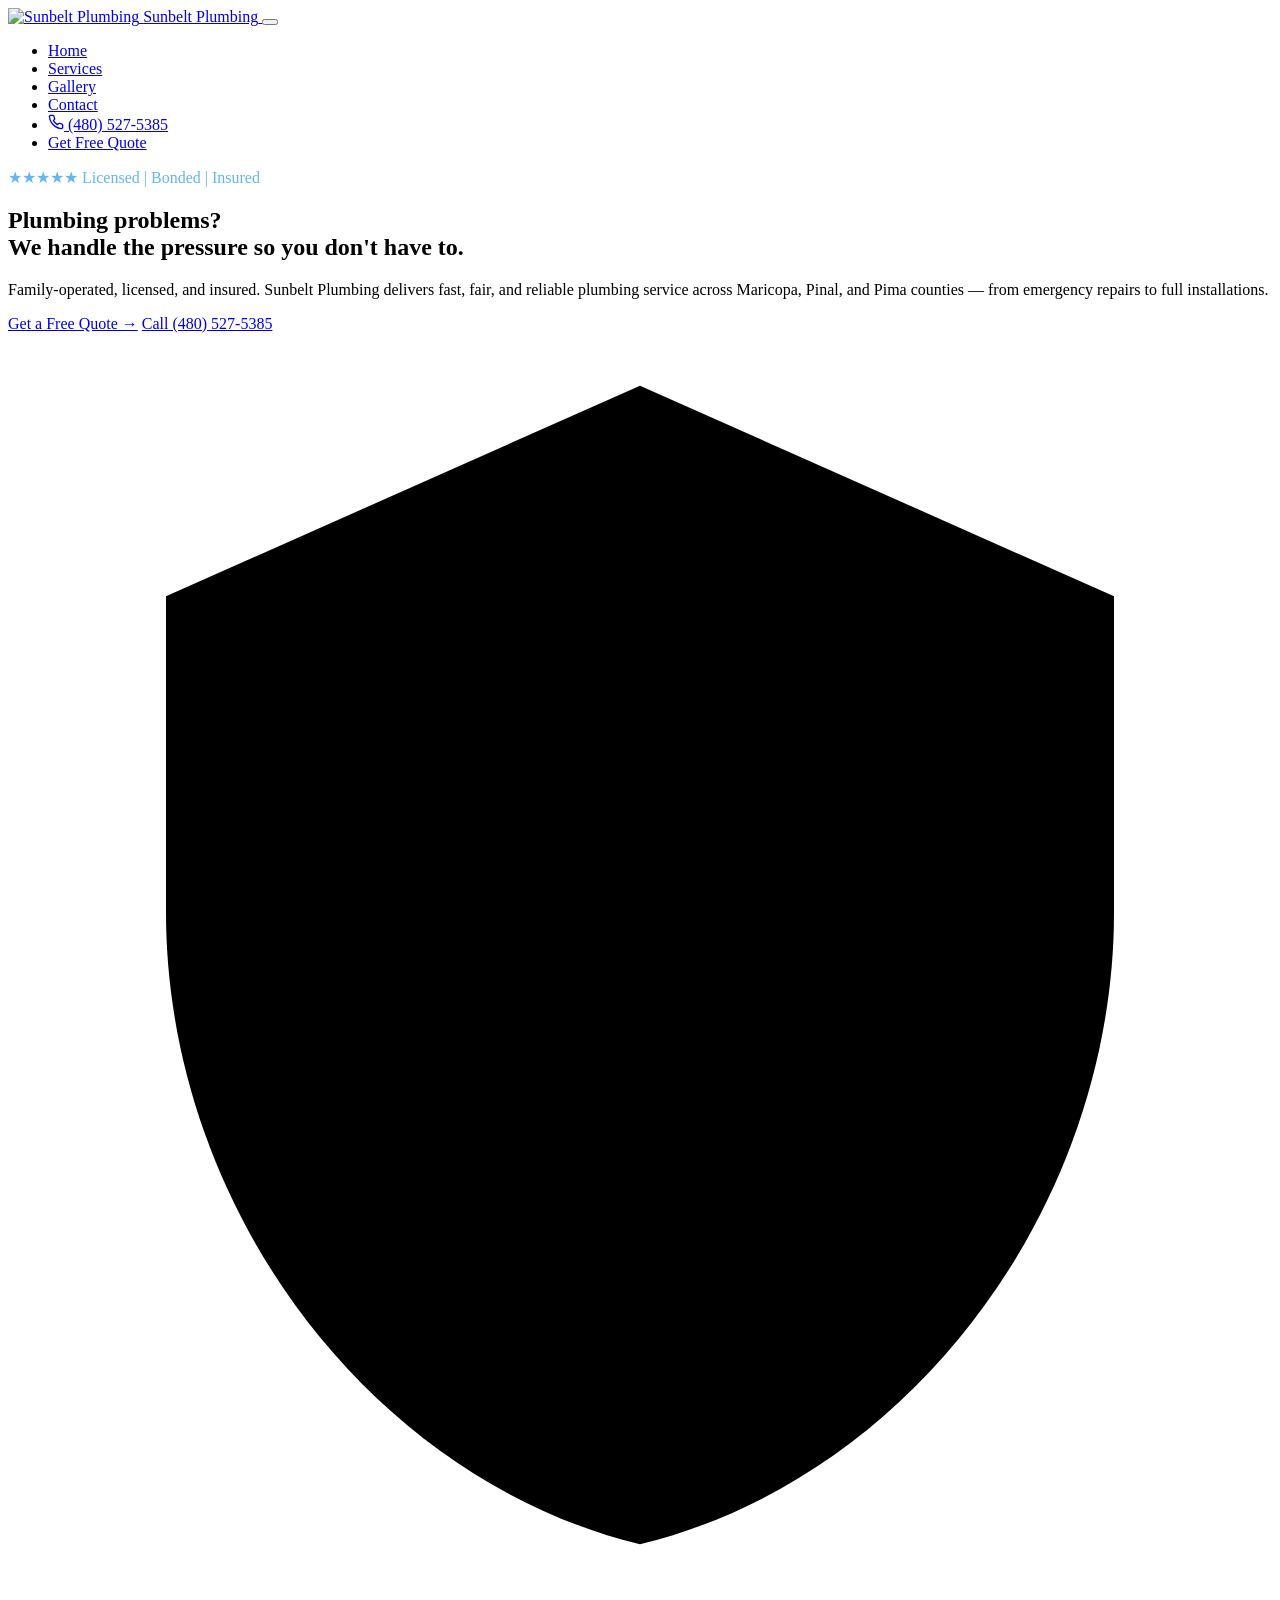
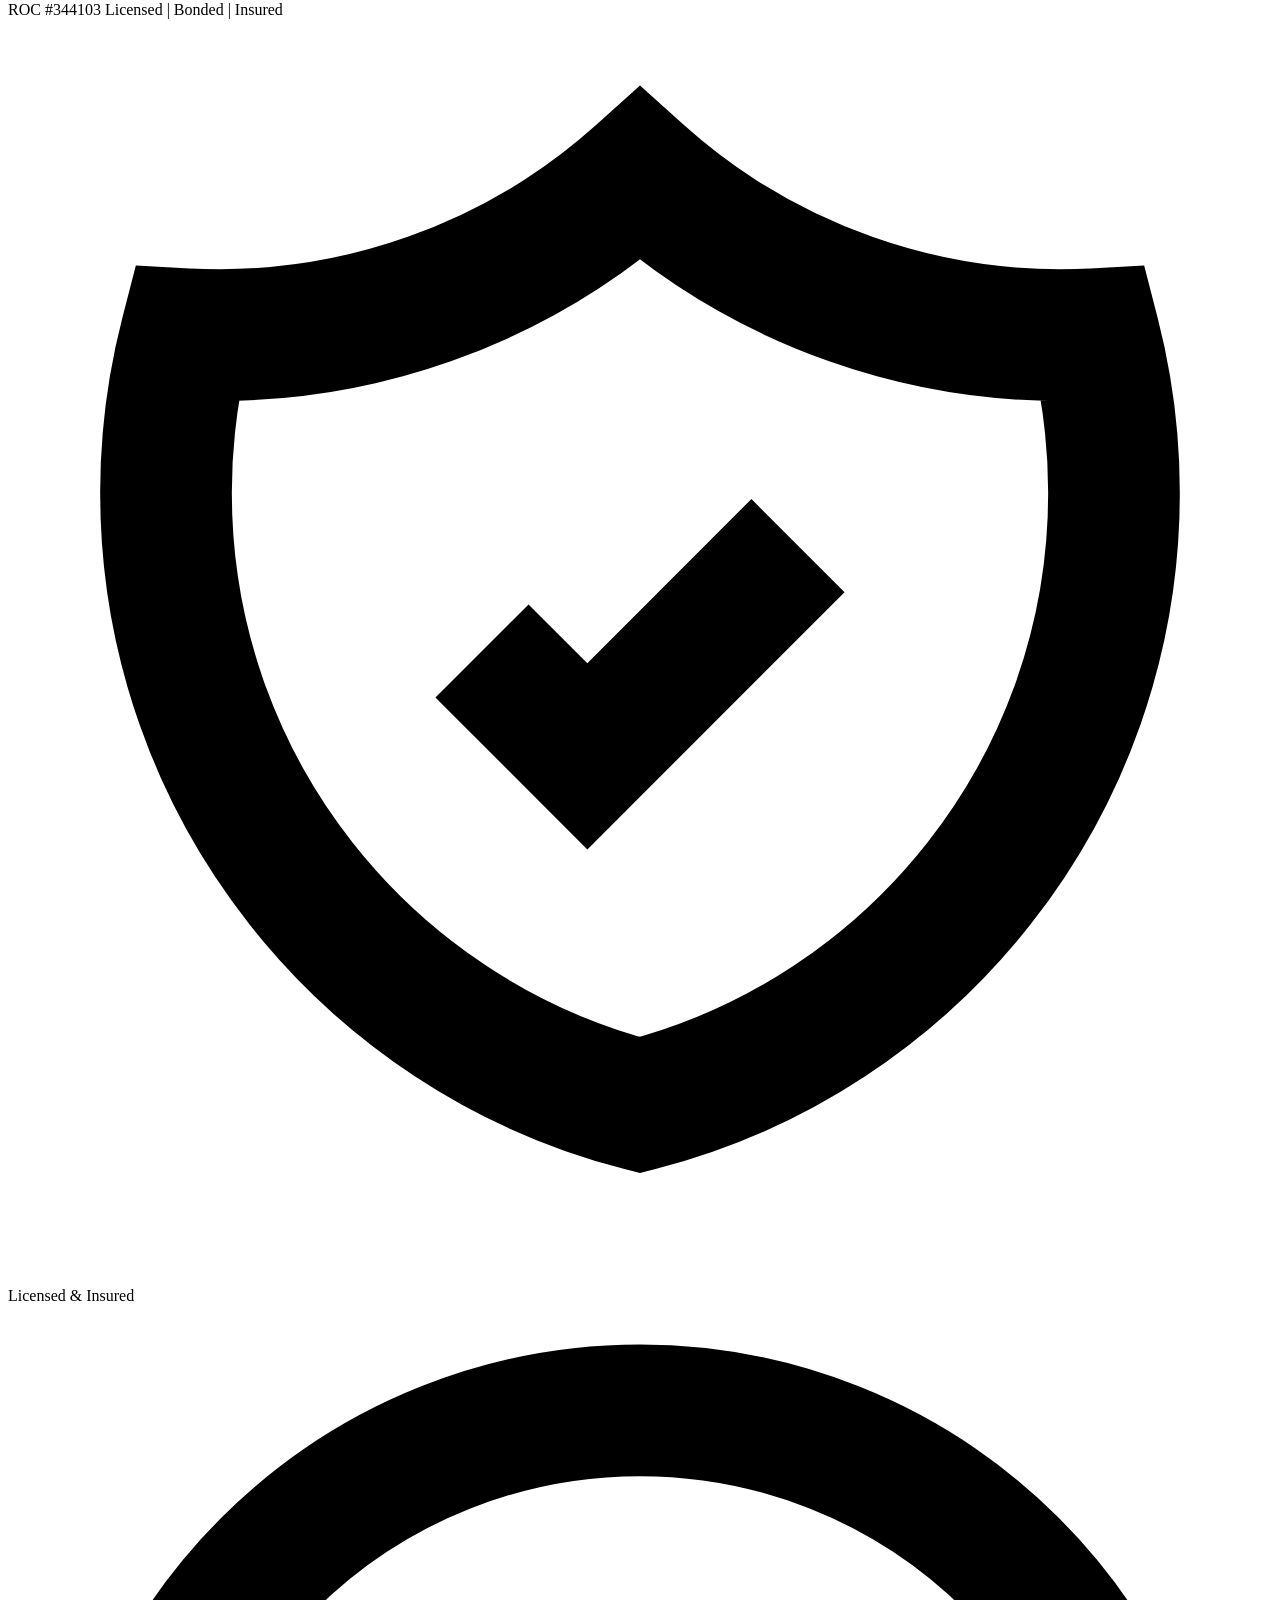
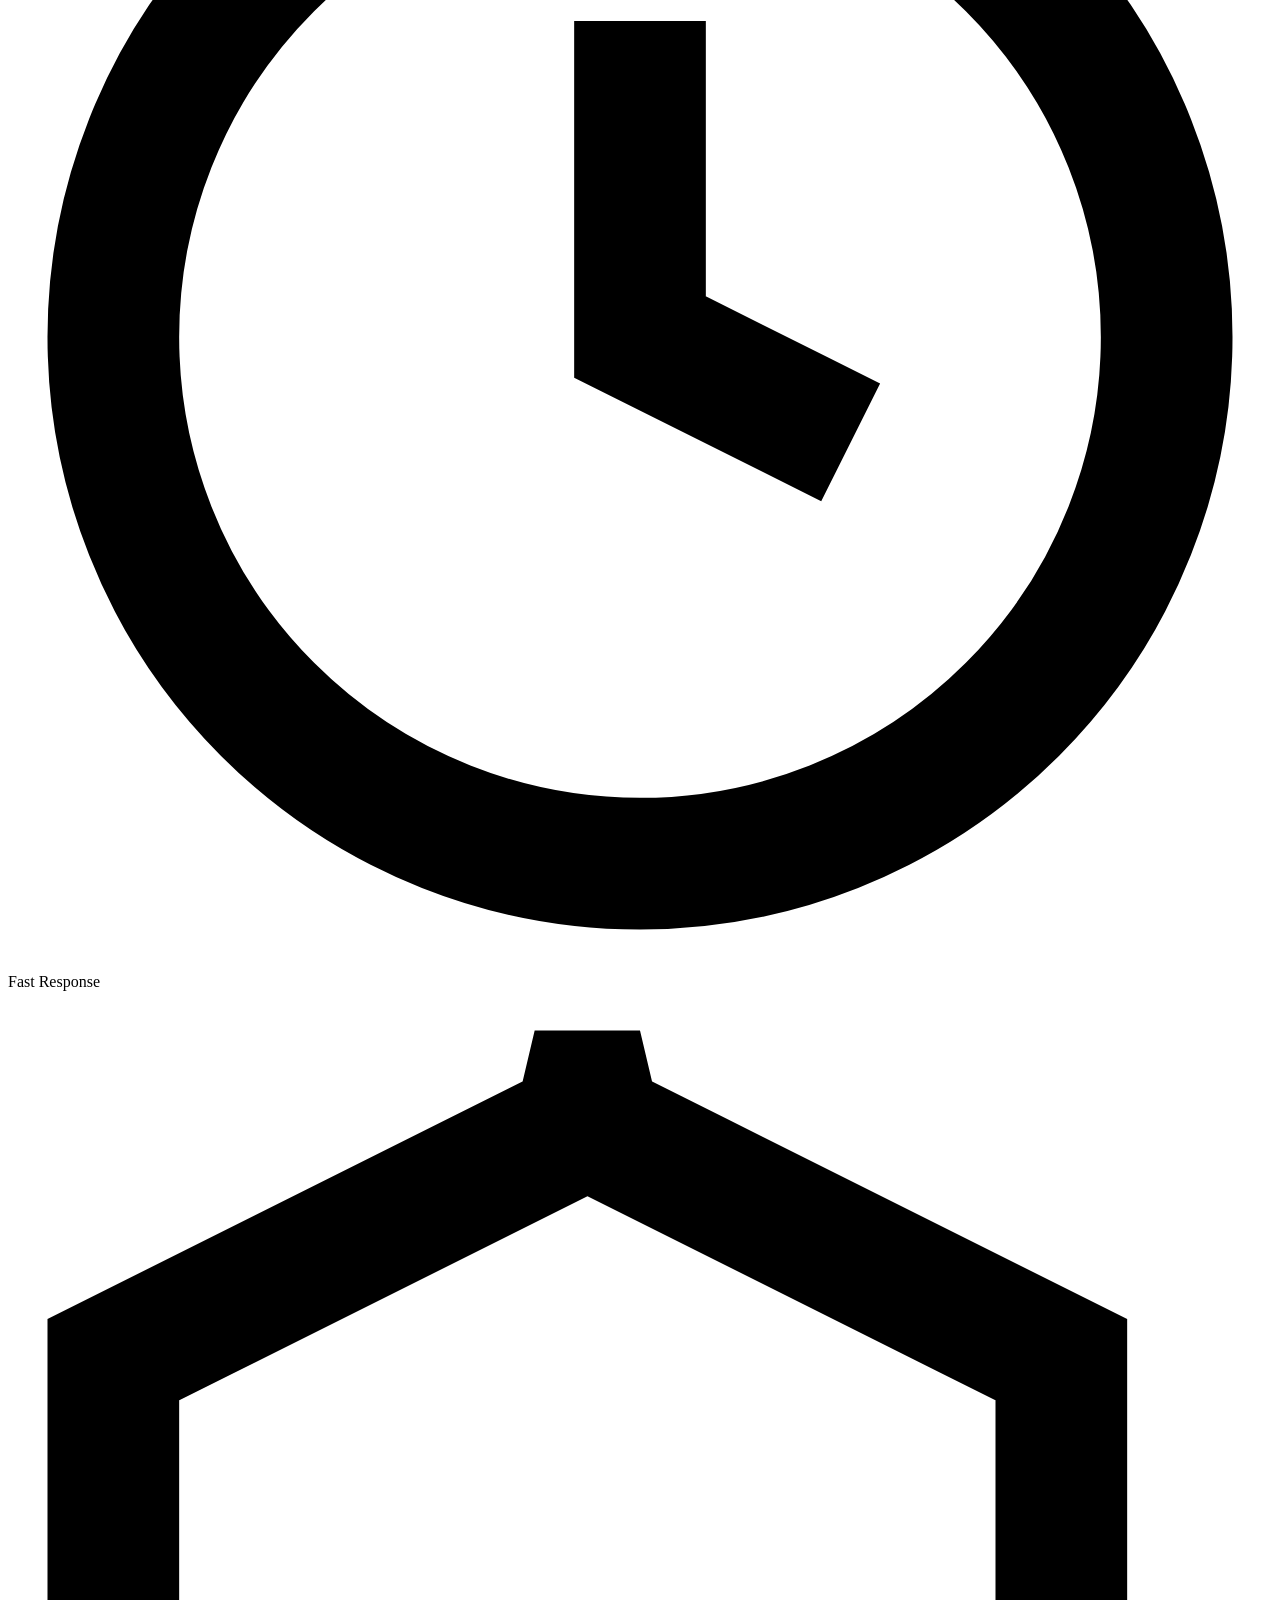
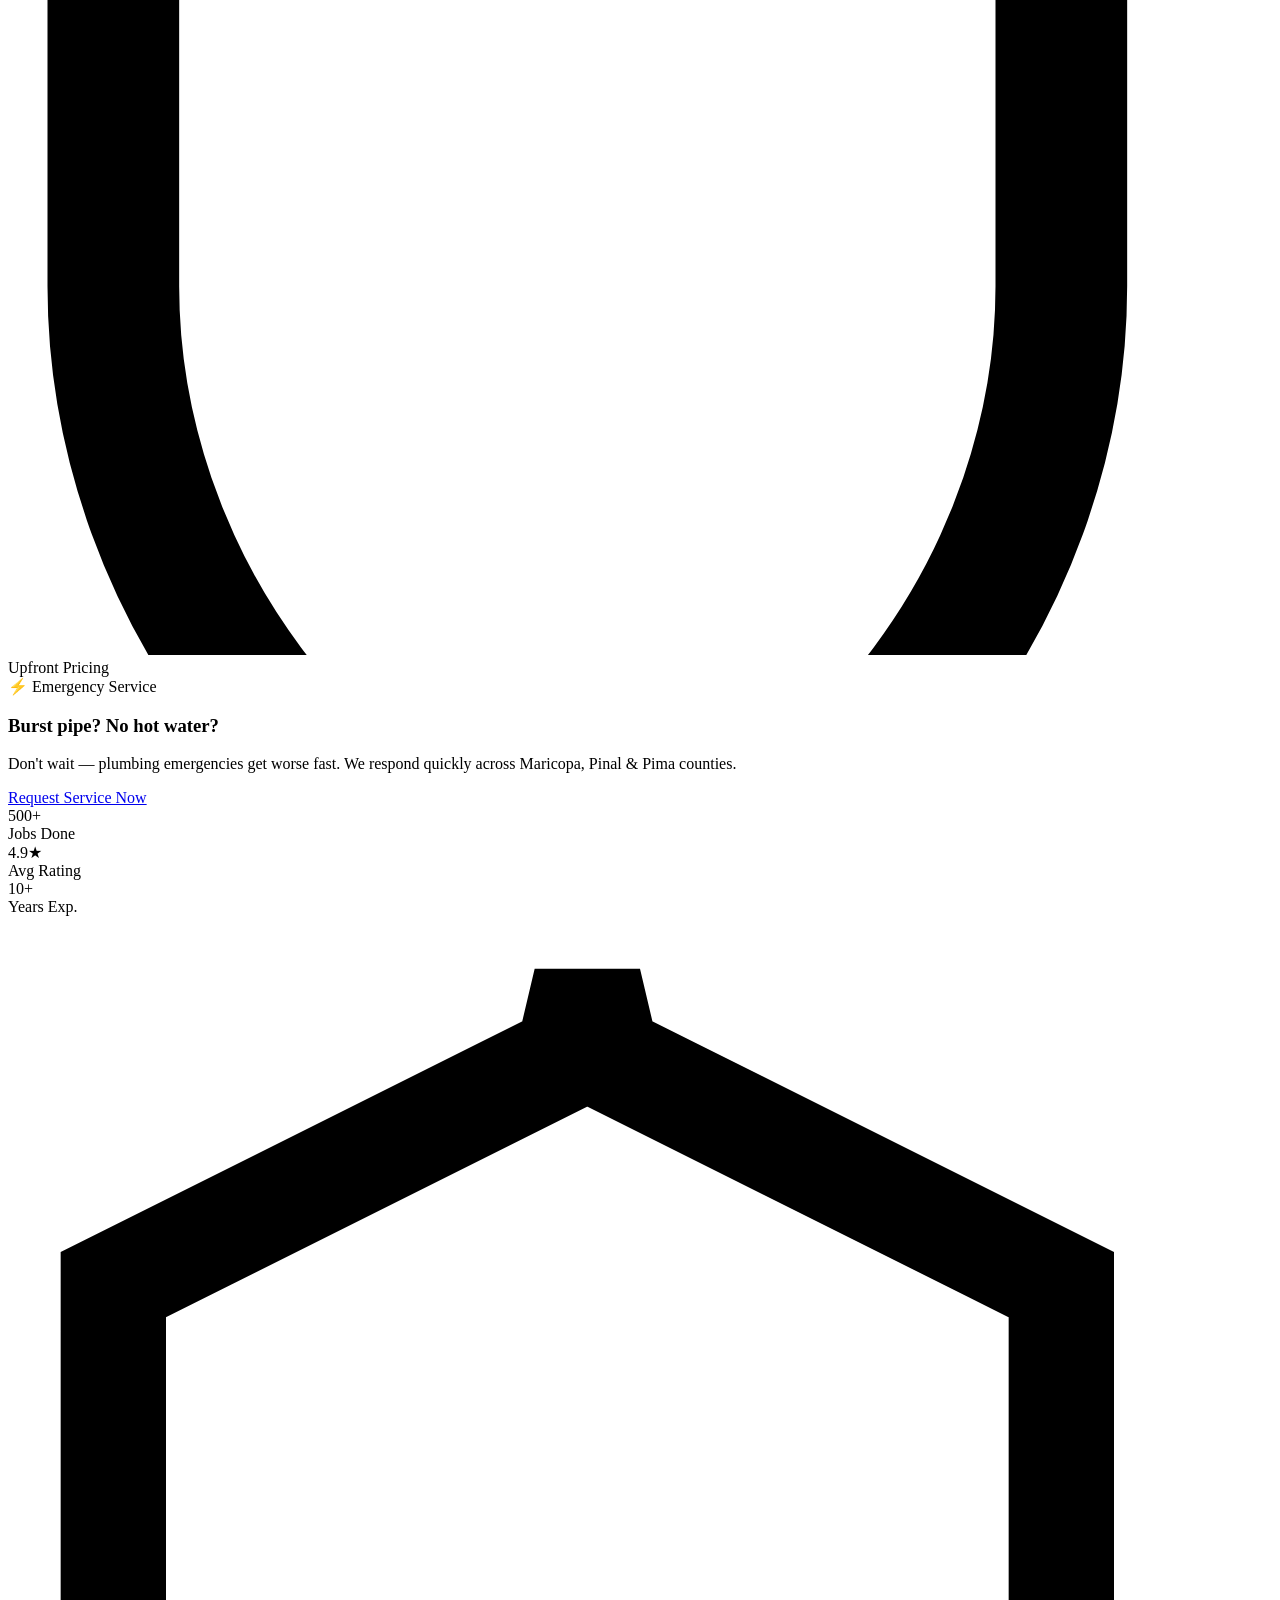
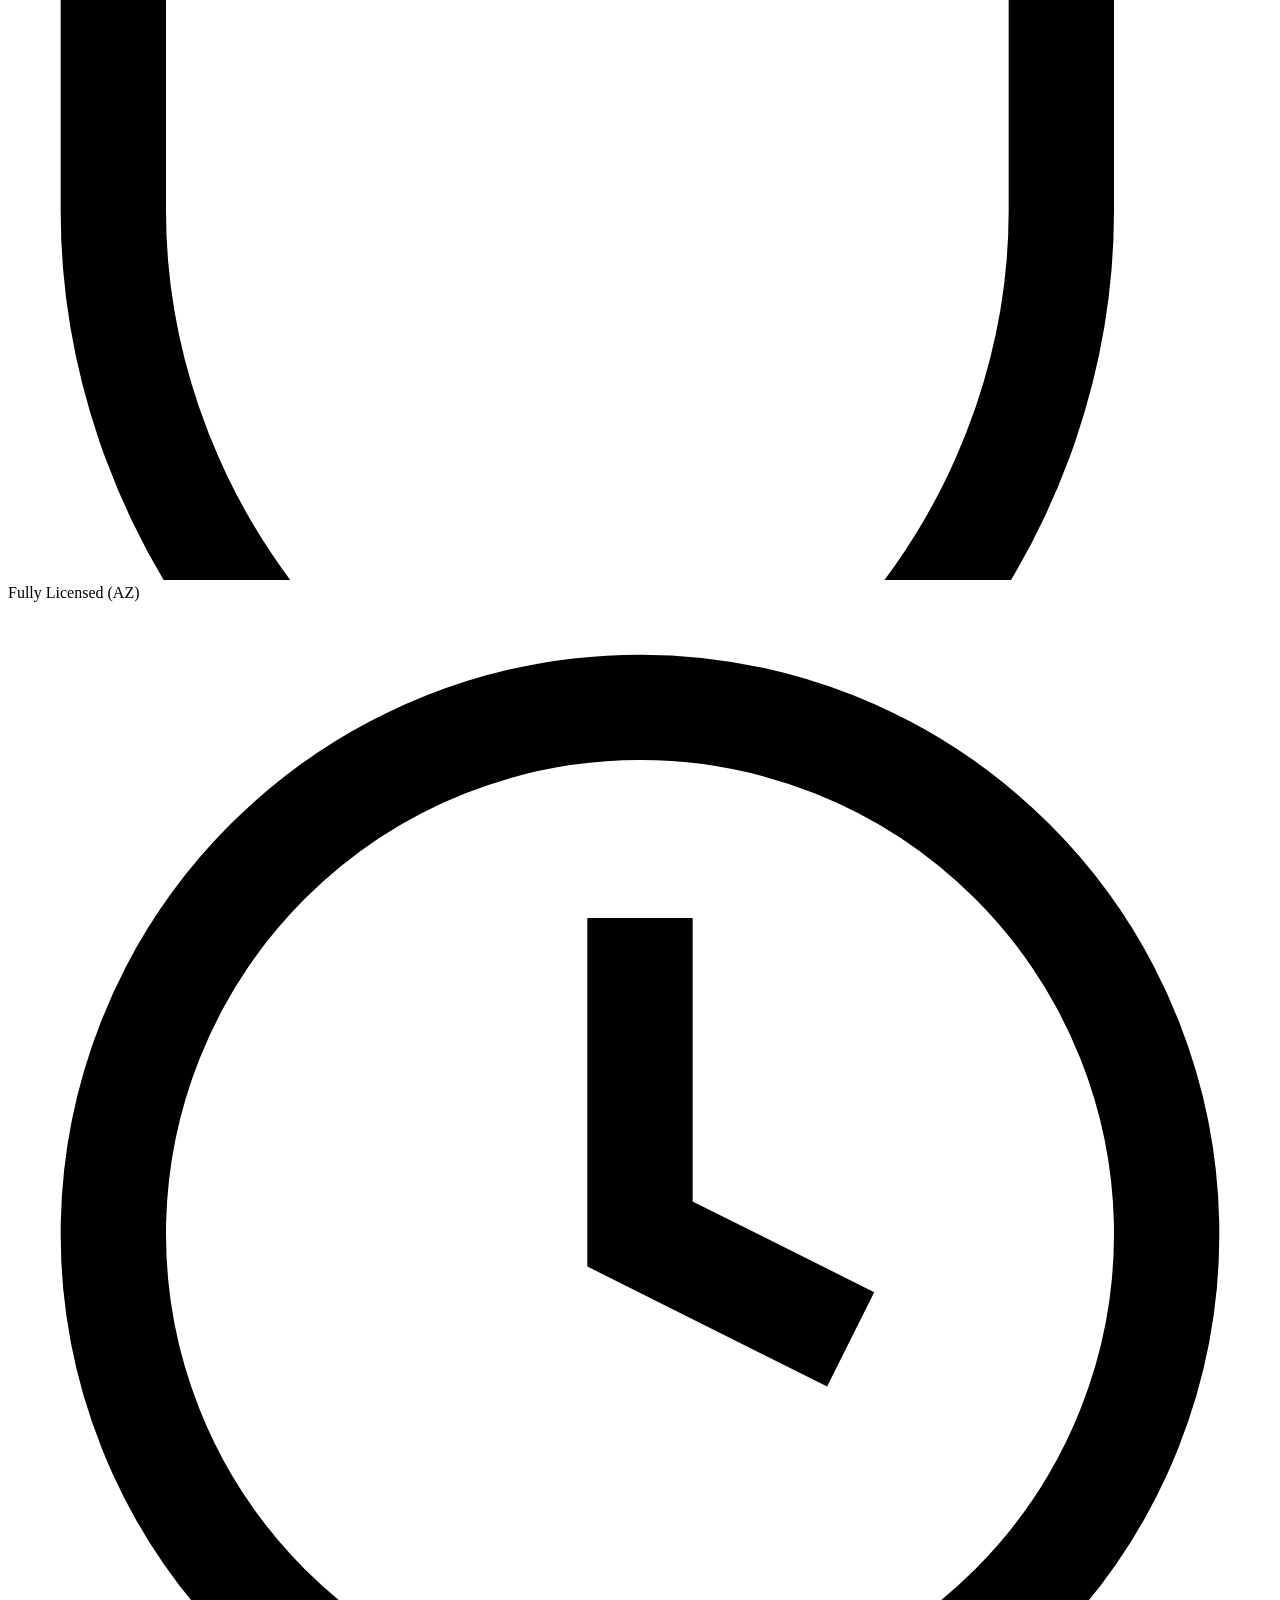
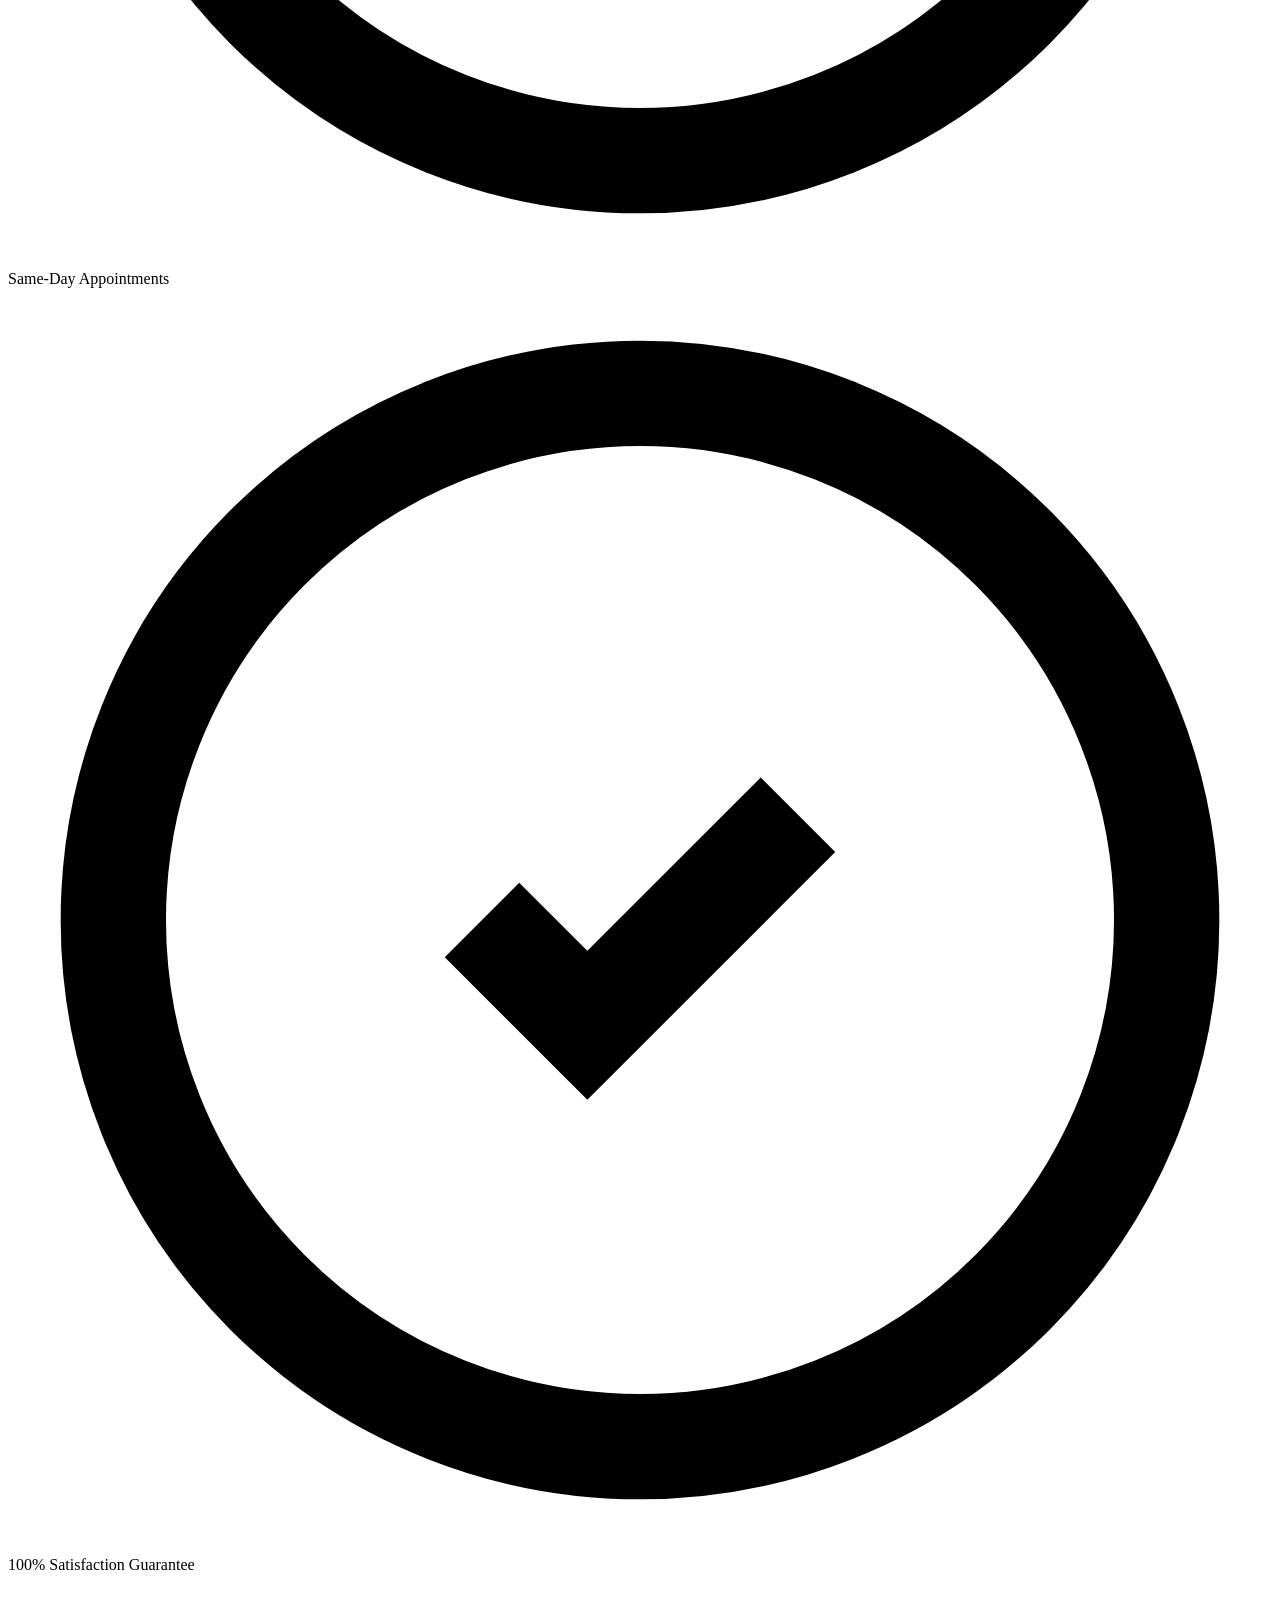
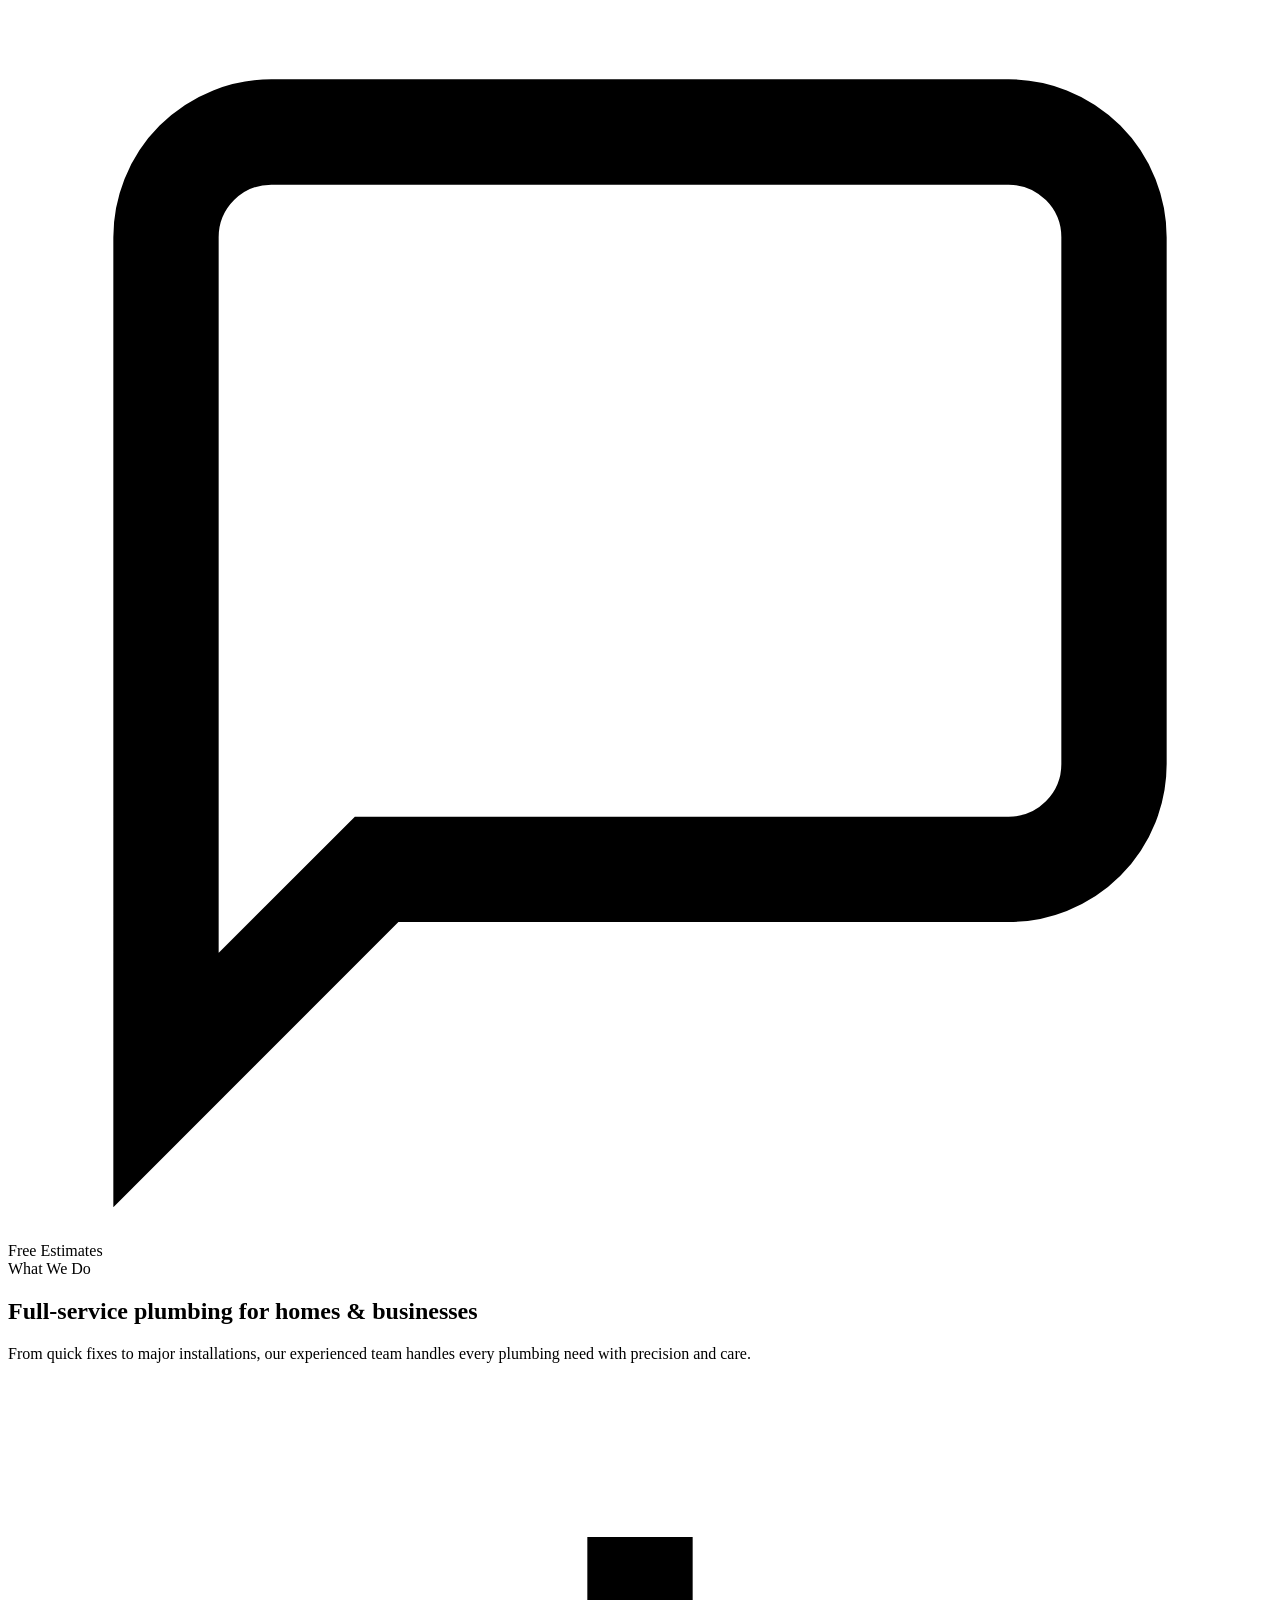
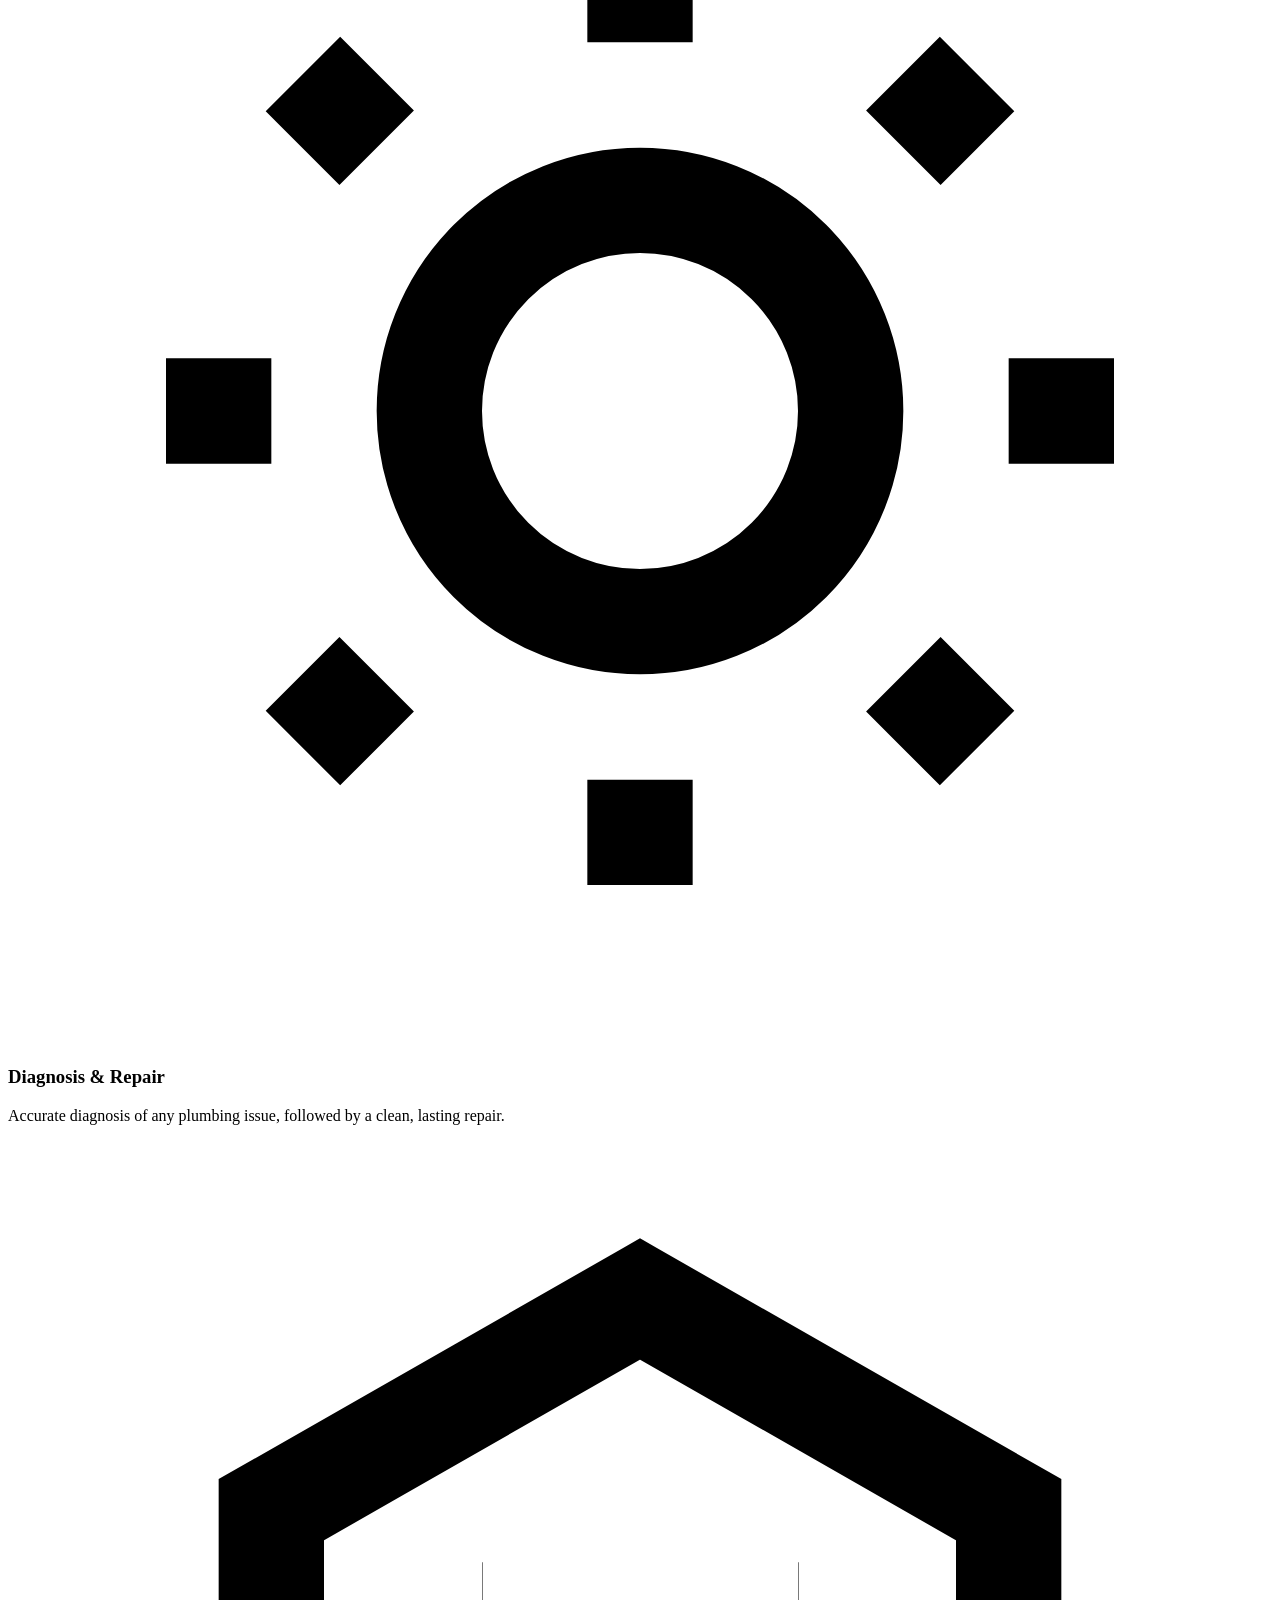
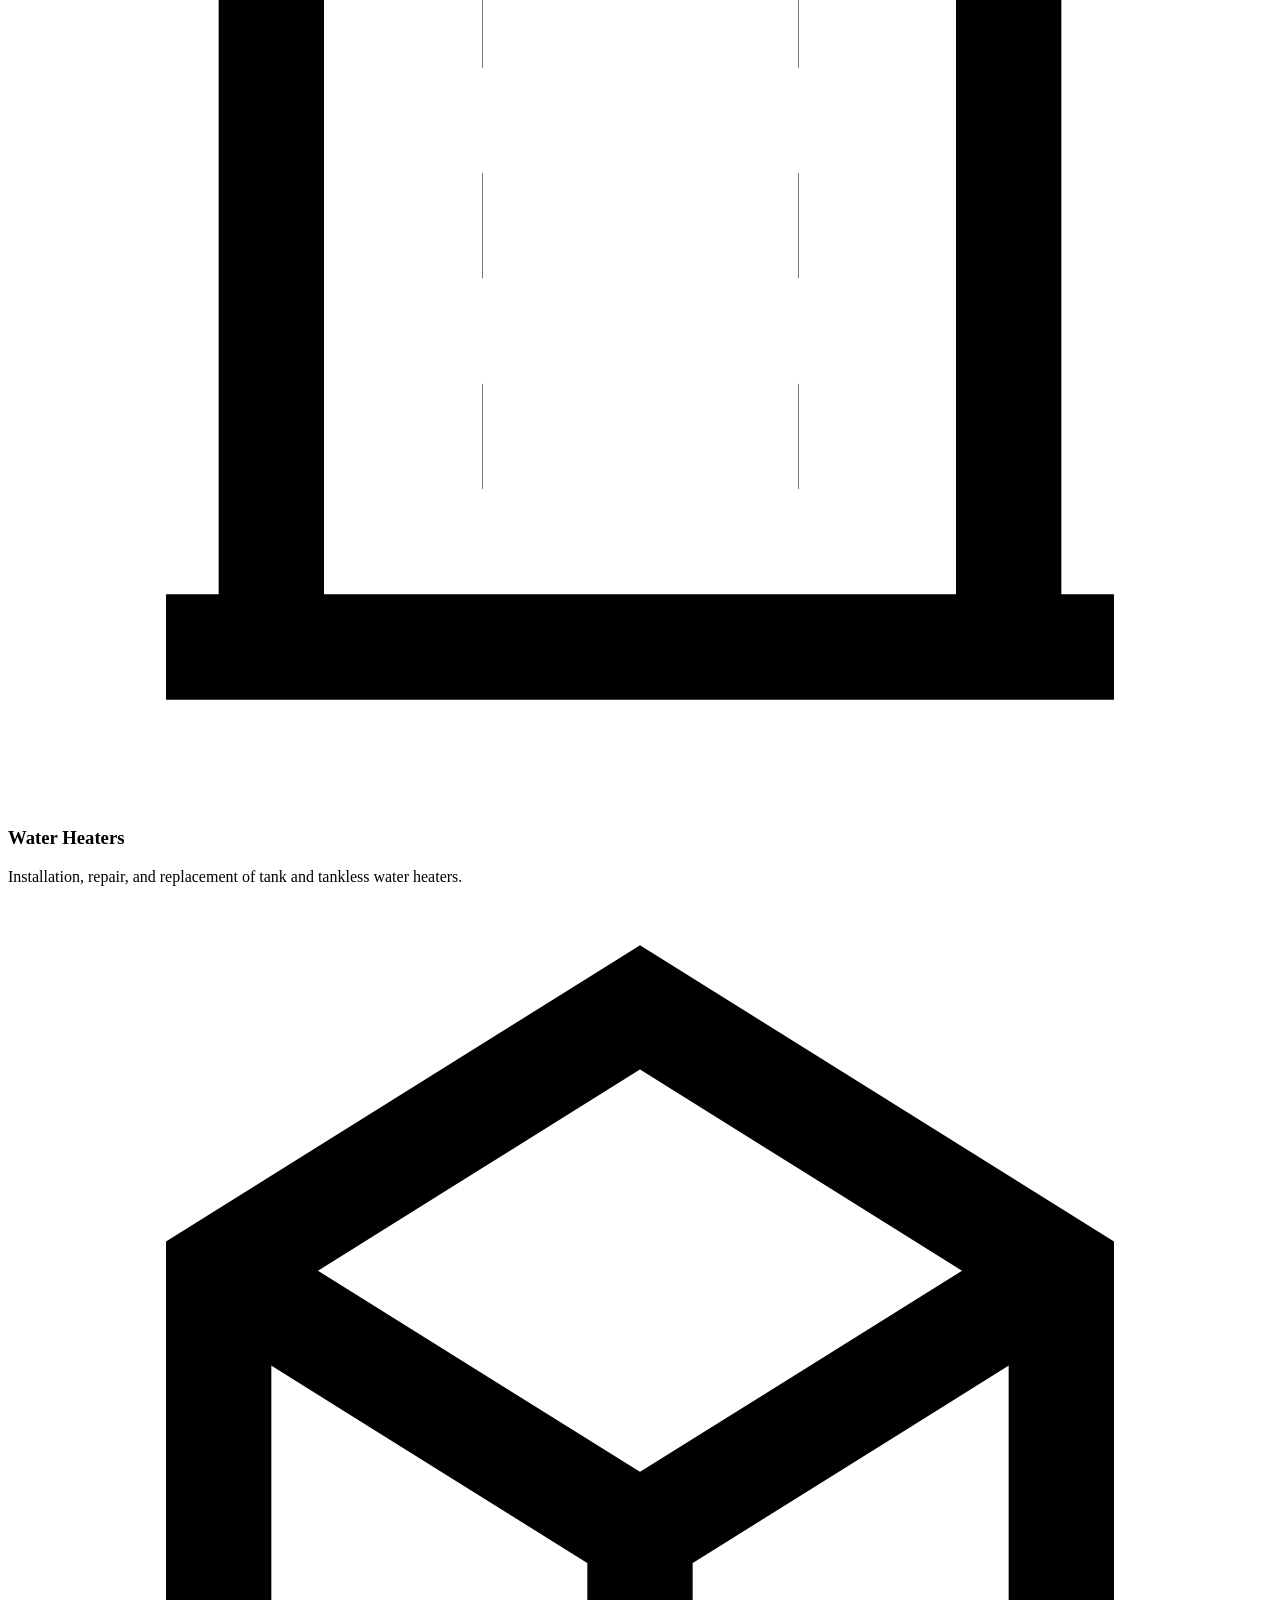
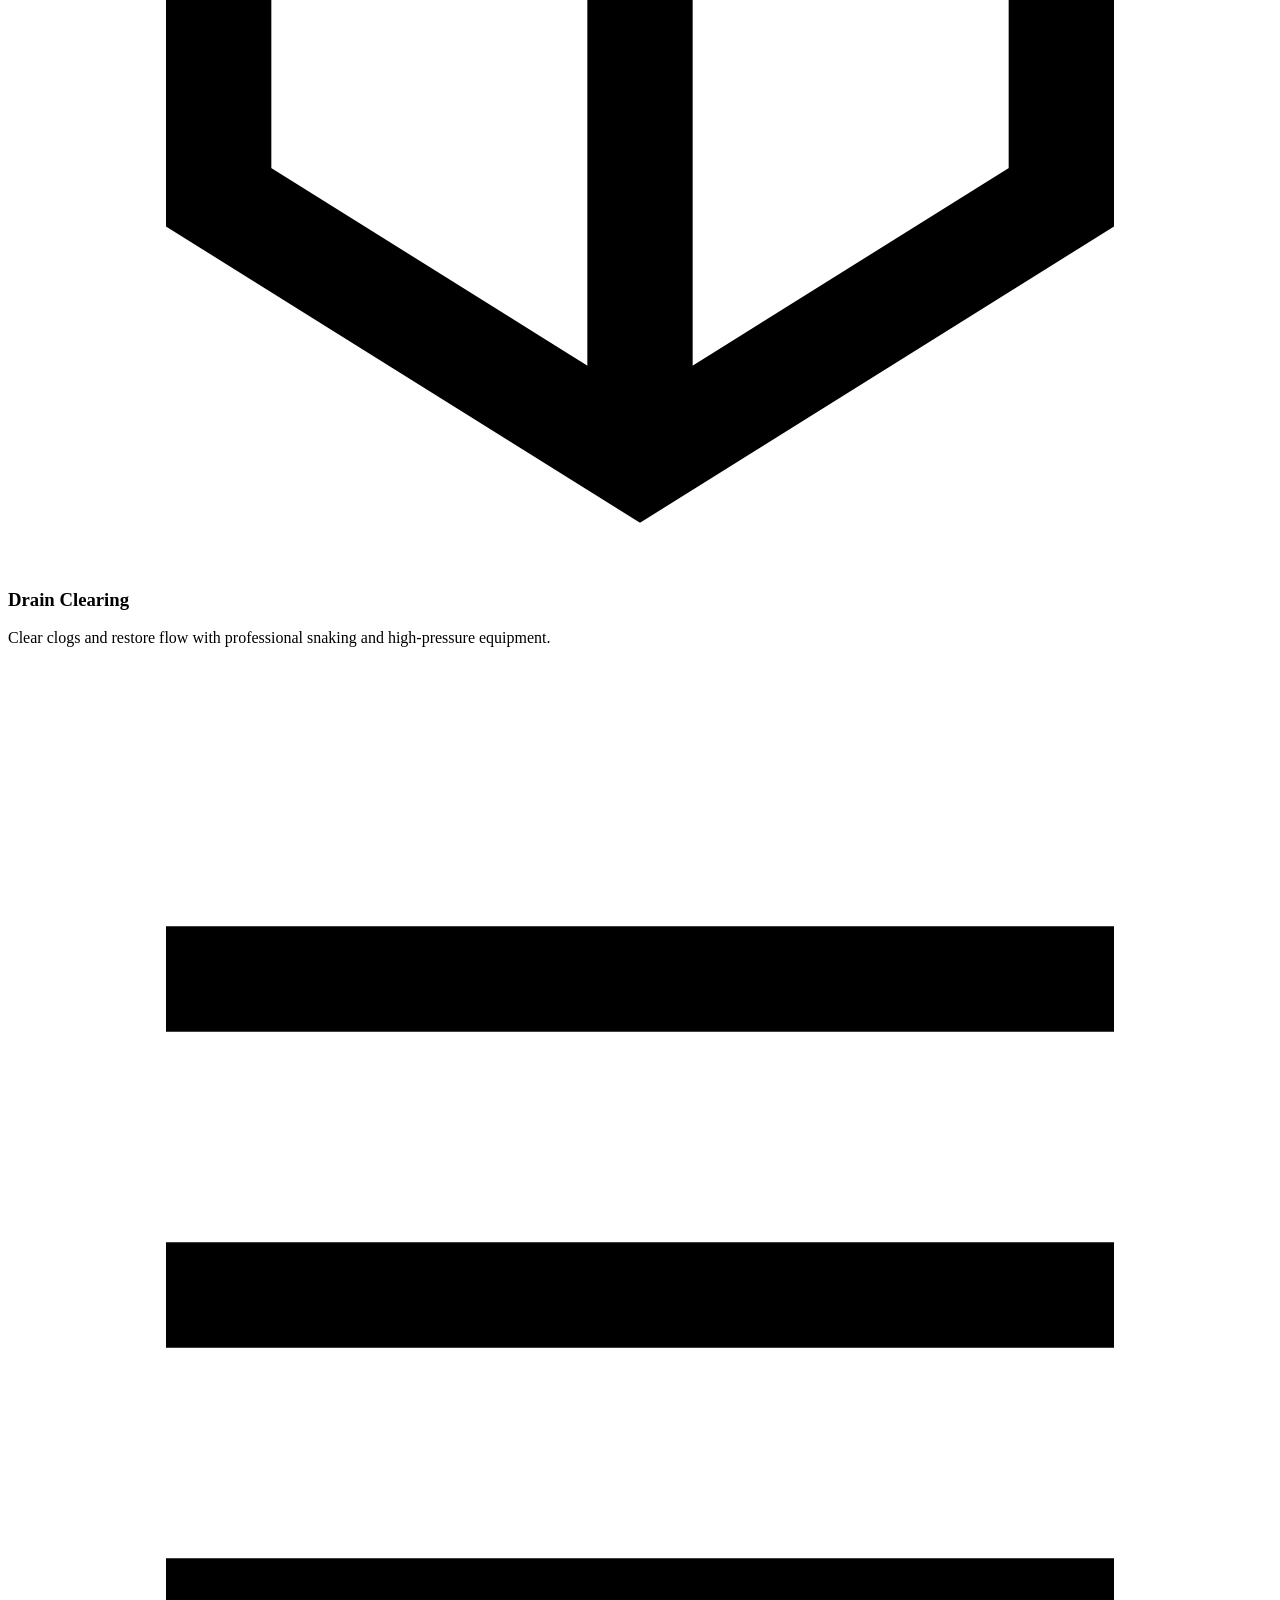
==== commit 4f857e0f: "Add files via upload" ====
--- a/index.html
+++ b/index.html
@@ -26,9 +26,8 @@
     <div class="container">
       <nav class="nav">
         <a href="/sunbelt-plumbing/" class="logo">
-          <!-- REPLACE ME: swap logo-mark div with <img src="assets/images/logo.png" alt="Sunbelt Plumbing" style="height:38px"> when client provides logo -->
-          <span class="logo-mark">SP</span>
-          <span>Sunbelt Plumbing</span>
+          <img src="/sunbelt-plumbing/images/logo-icon.png" alt="Sunbelt Plumbing" class="logo-icon">
+          <span class="logo-text">Sunbelt Plumbing</span>
         </a>
         <button class="nav-toggle" aria-label="Toggle menu">
           <span></span><span></span><span></span>
@@ -93,7 +92,7 @@
         <div class="hero-card fade-up delay-2">
           <span class="hero-card-eyebrow">⚡ Emergency Service</span>
           <h3>Burst pipe? No hot water?</h3>
-          <p>Don't wait — plumbing emergencies get worse fast. We respond quickly across the Phoenix metro area.</p>
+          <p>Don't wait — plumbing emergencies get worse fast. We respond quickly across Maricopa, Pinal & Pima counties.</p>
           <a href="/sunbelt-plumbing/quote/" class="btn btn-primary" style="width: 100%; justify-content: center;">Request Service Now</a>
           <div class="hero-stats">
             <div>
@@ -313,8 +312,7 @@
       <div class="footer-grid">
         <div class="footer-brand">
           <a href="/sunbelt-plumbing/" class="logo">
-            <span class="logo-mark">SP</span>
-            <span>Sunbelt Plumbing</span>
+            <img src="/sunbelt-plumbing/images/logo-light.png" alt="Sunbelt Plumbing" class="logo-footer">
           </a>
           <p>Family-operated, licensed, and insured plumbing services across Arizona. Fast, fair, and built on trust.</p>
         </div>
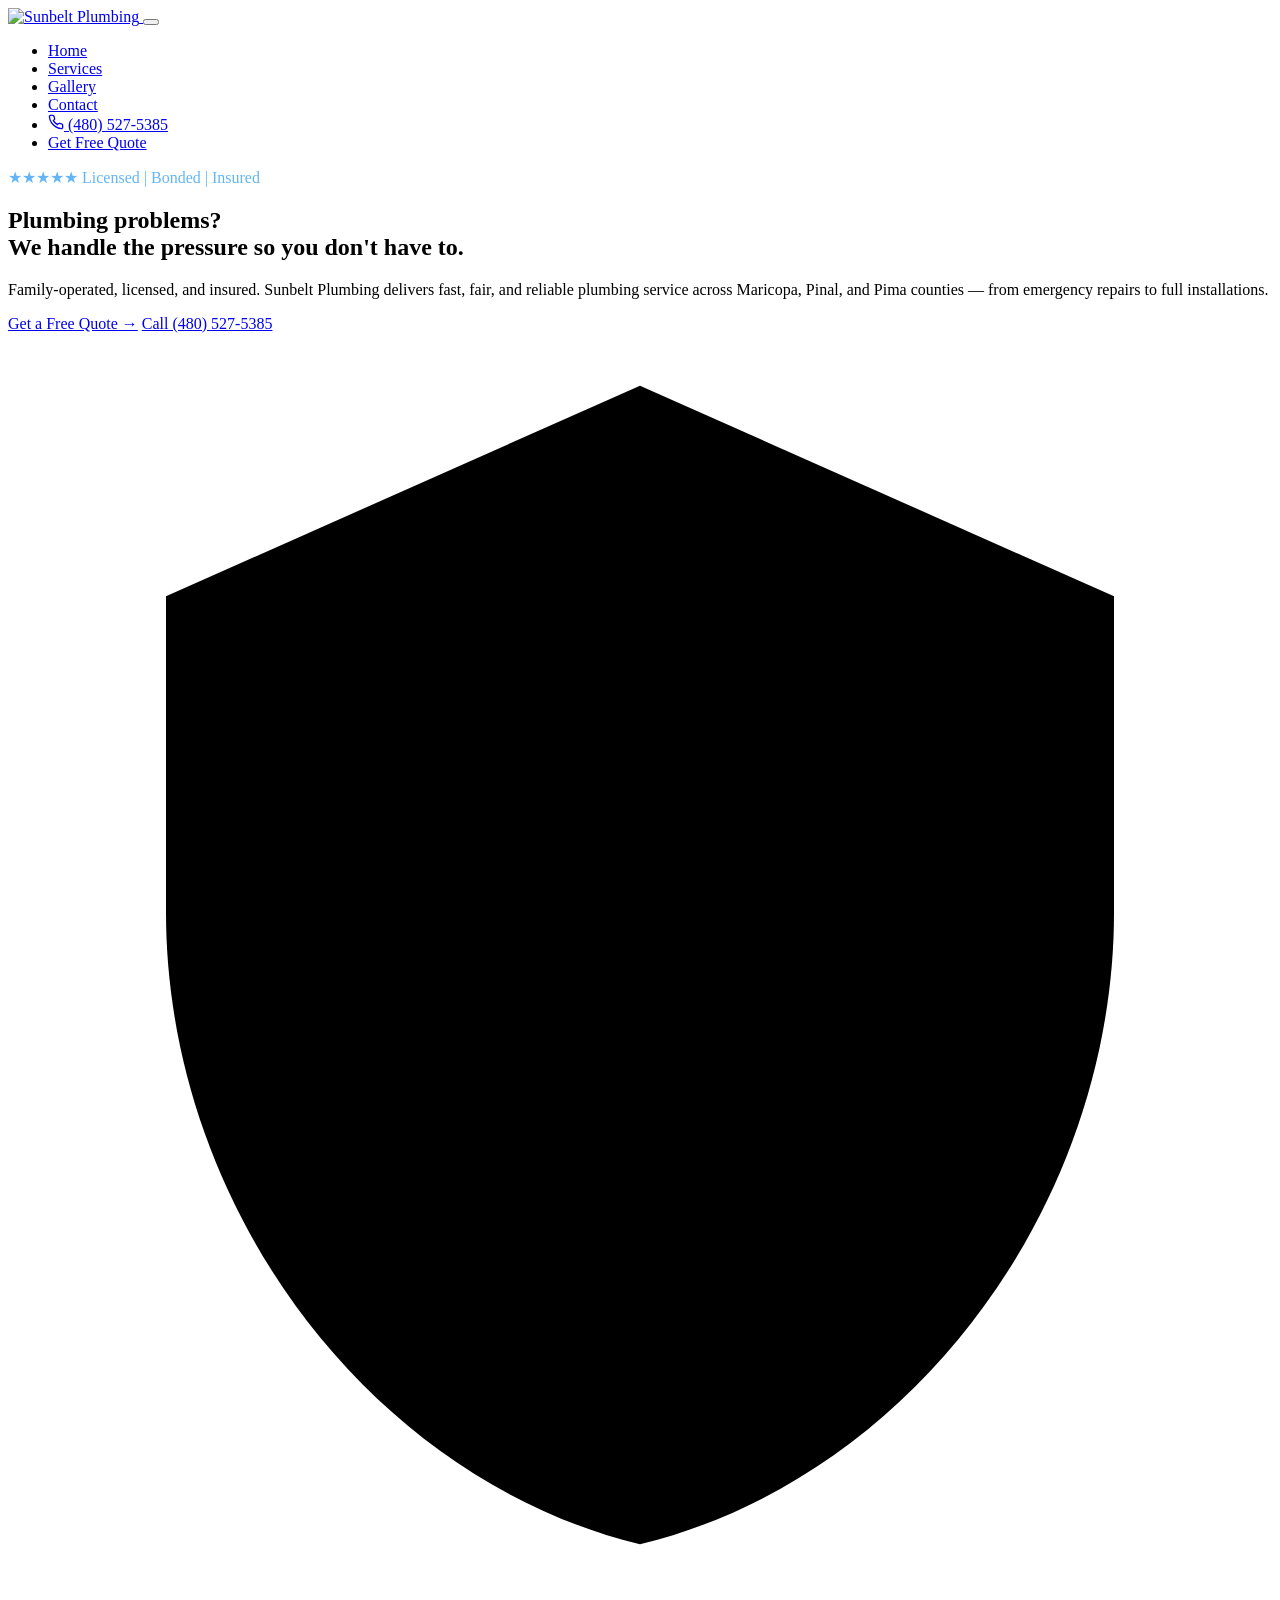
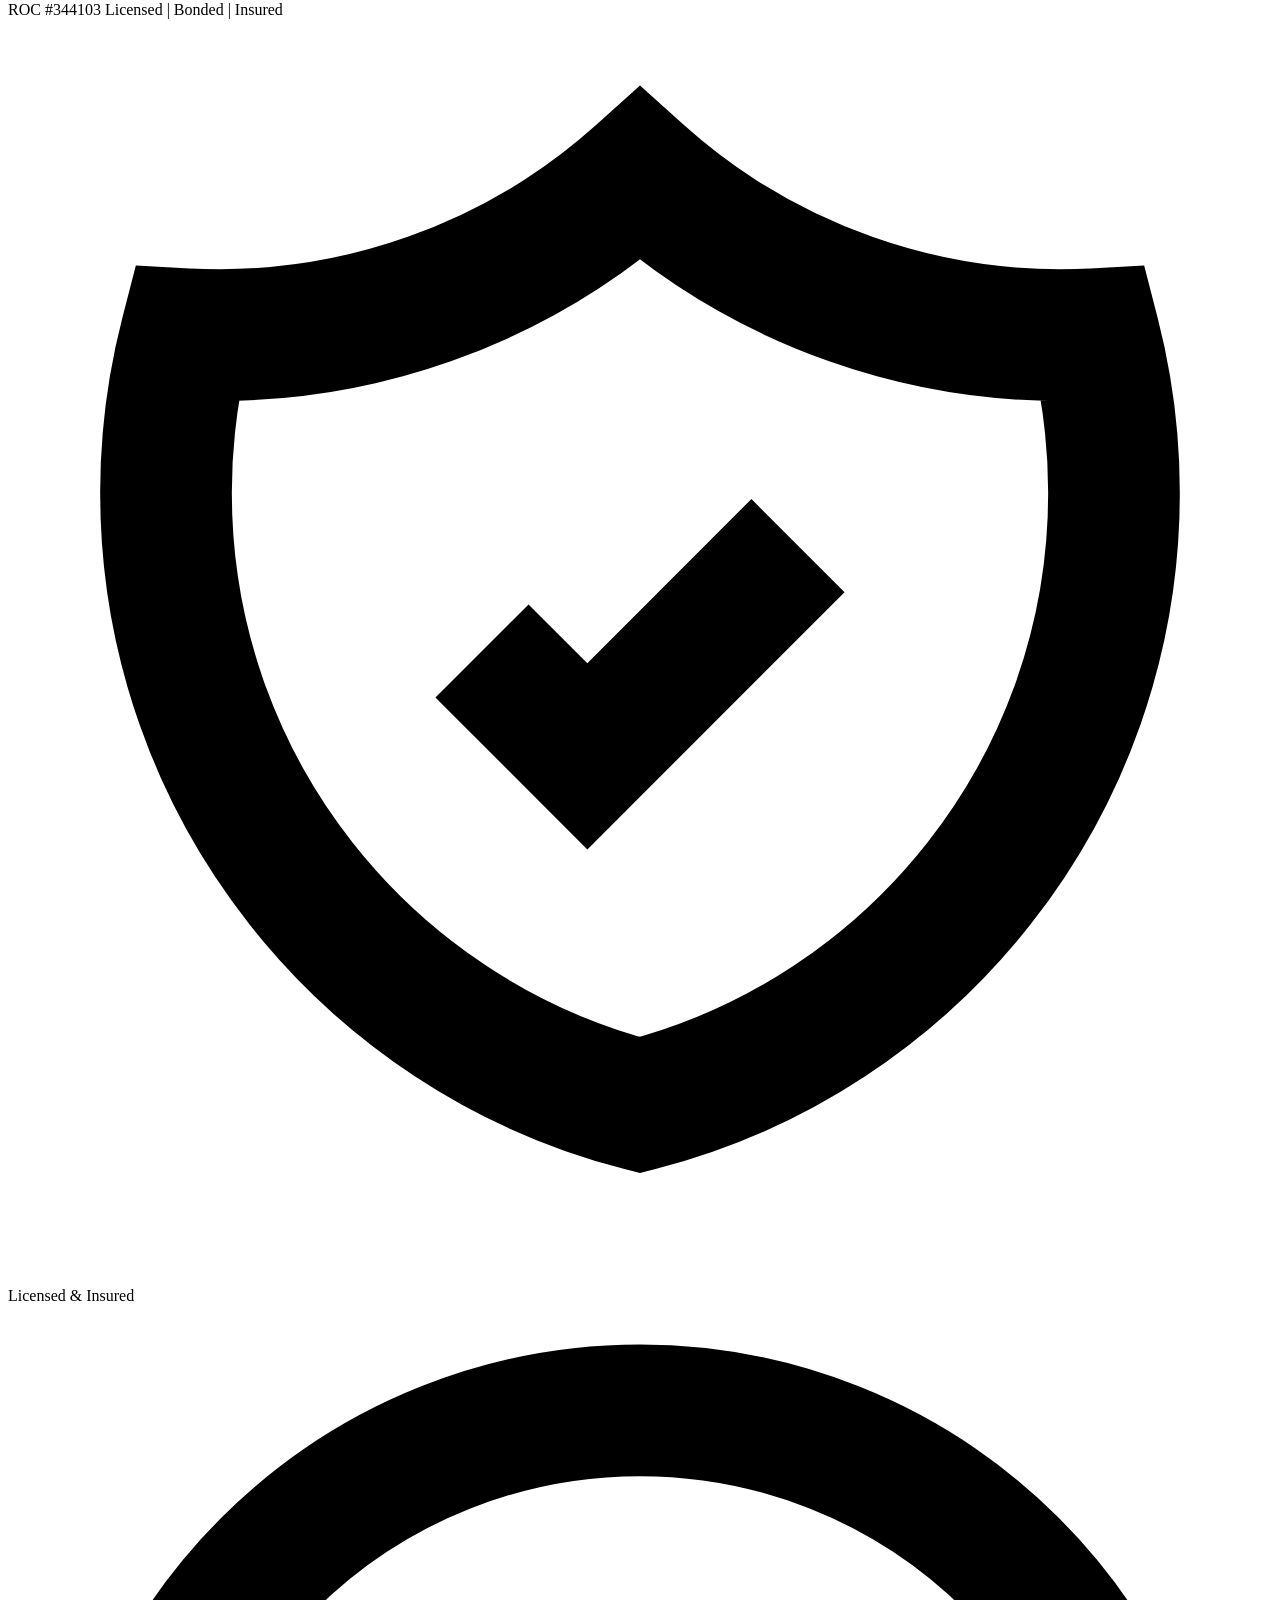
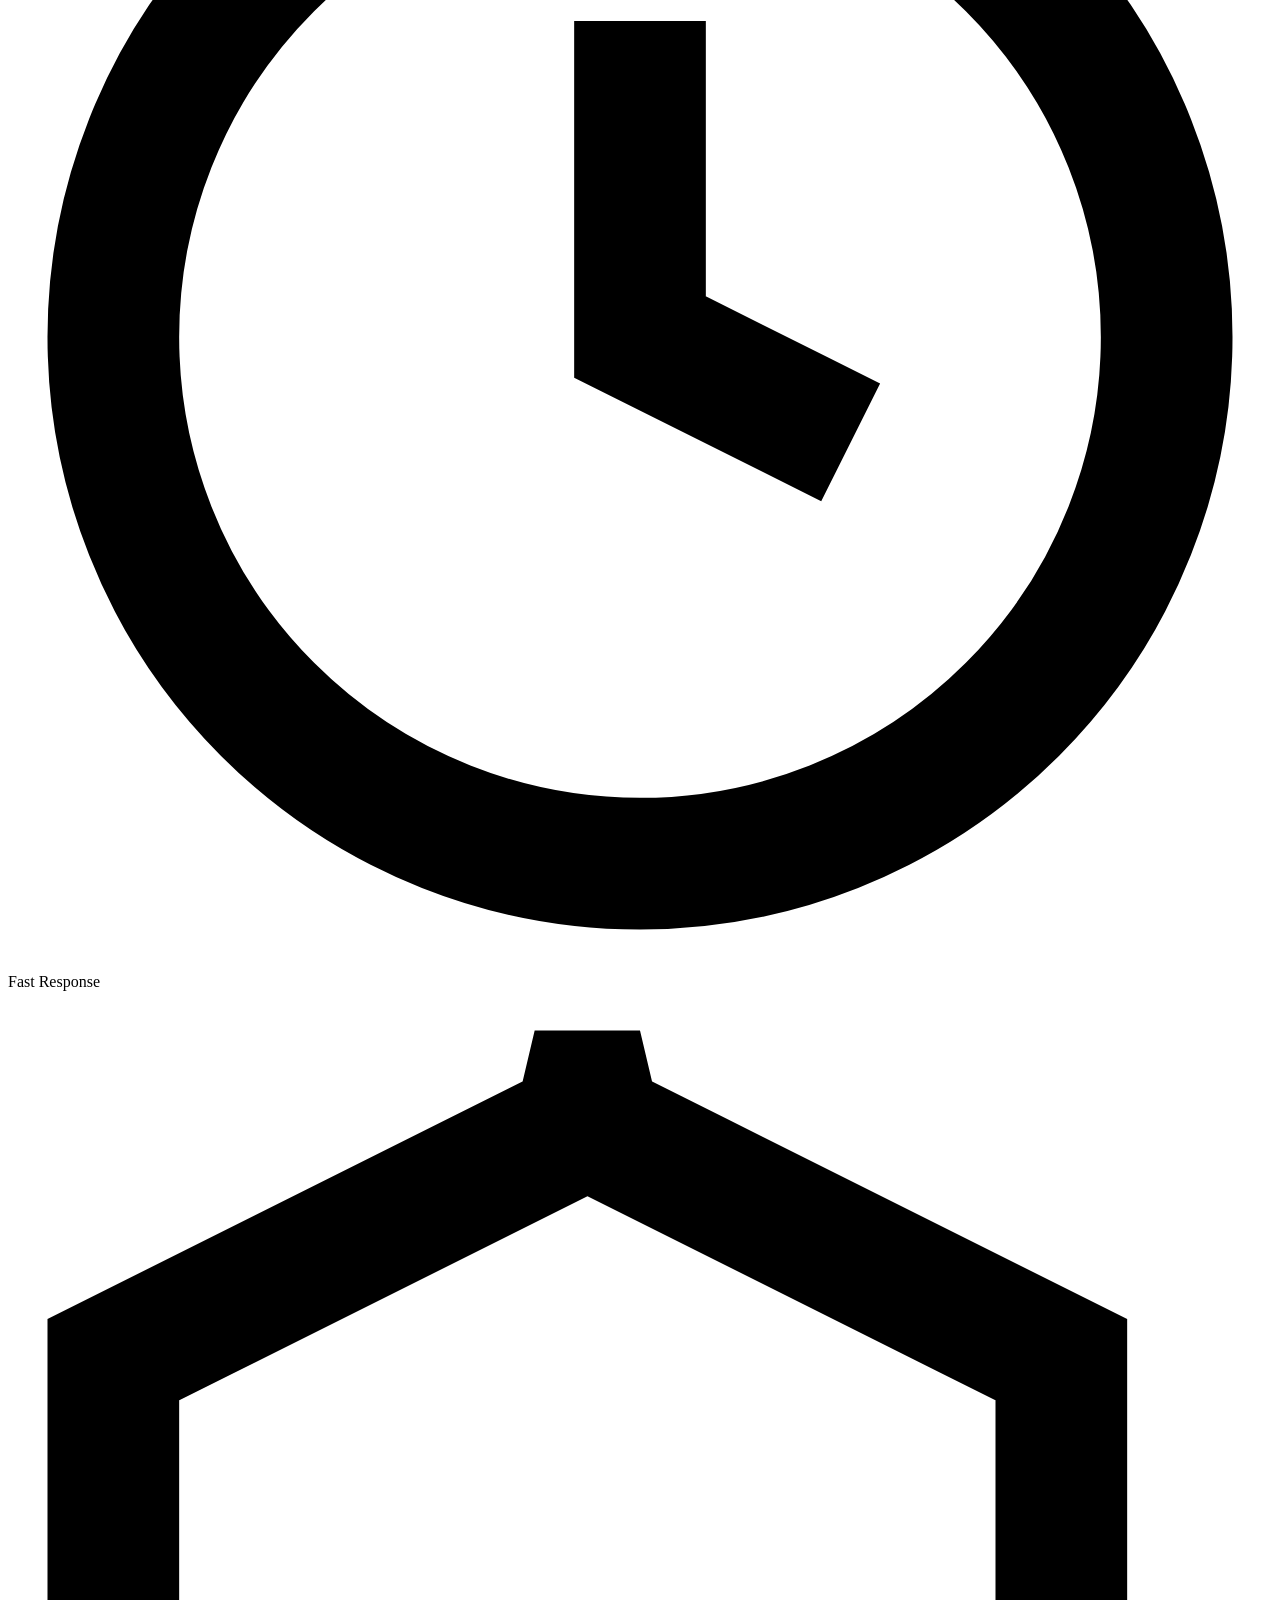
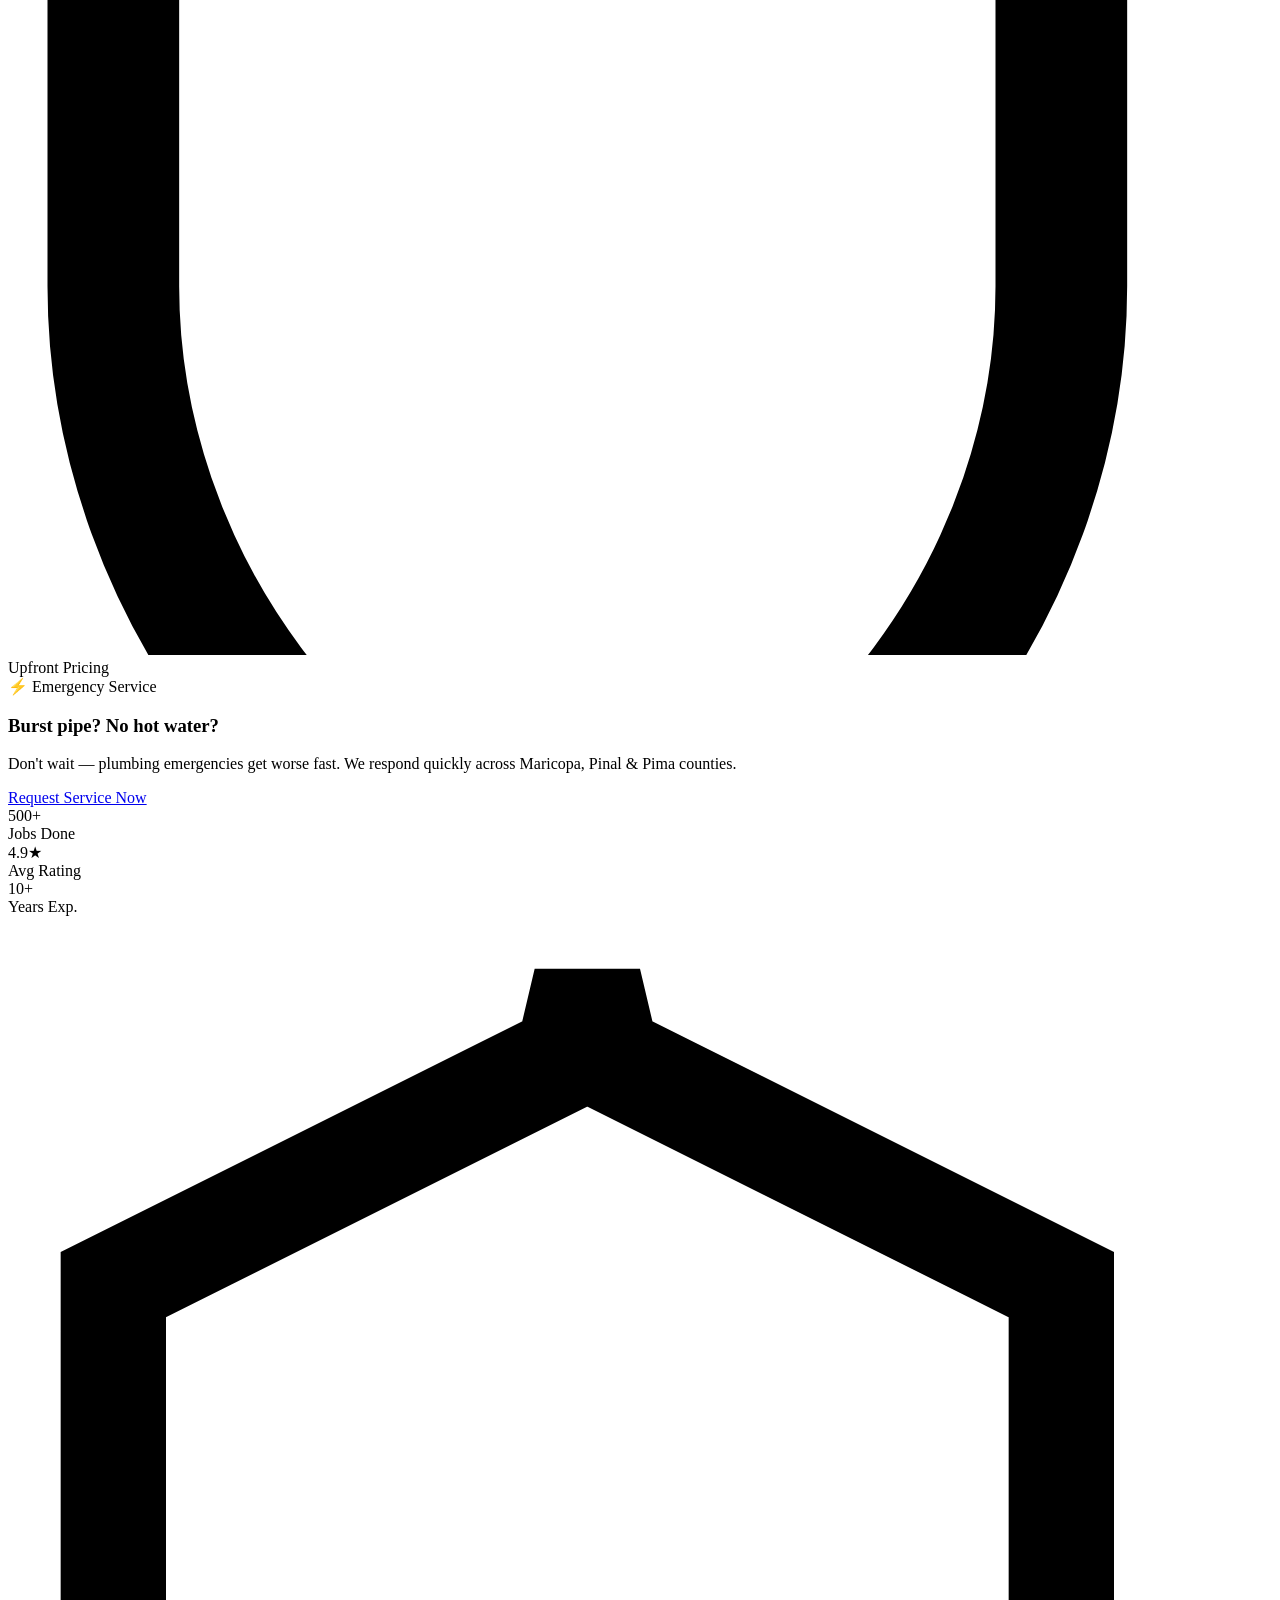
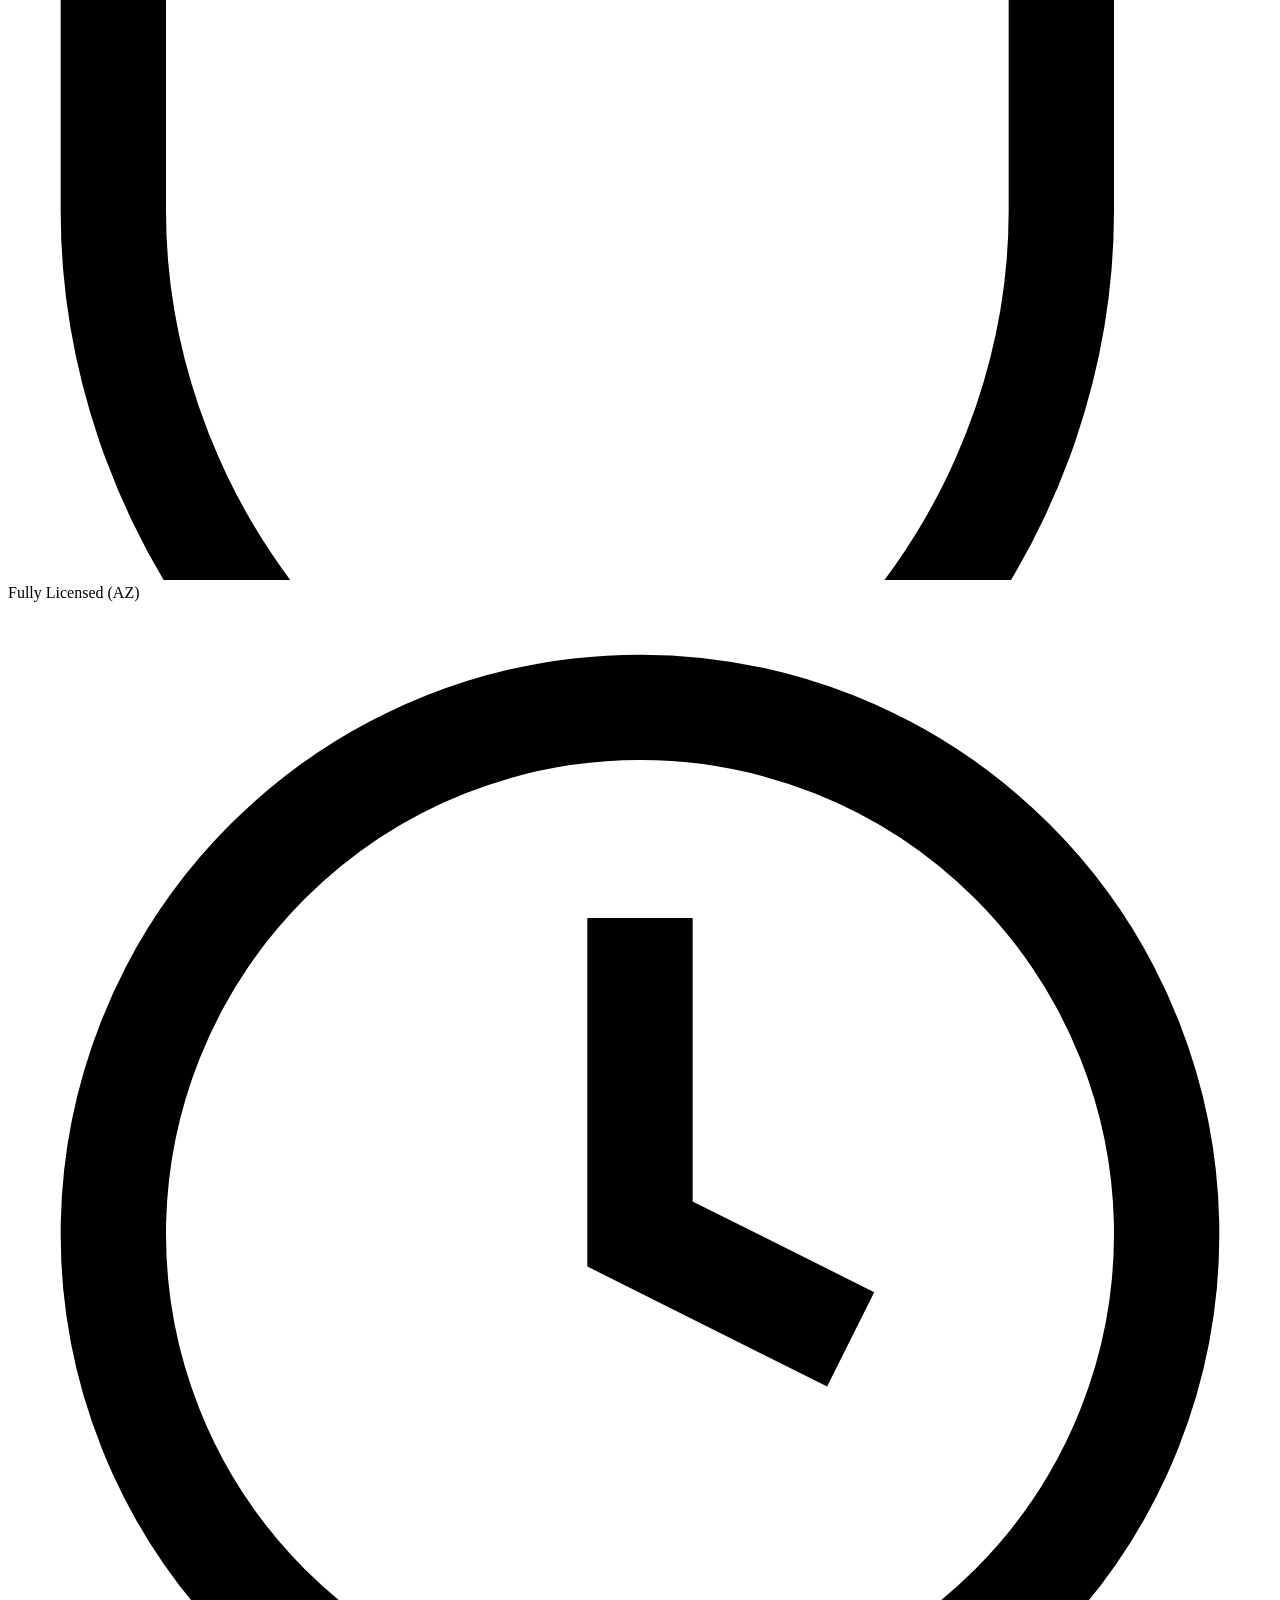
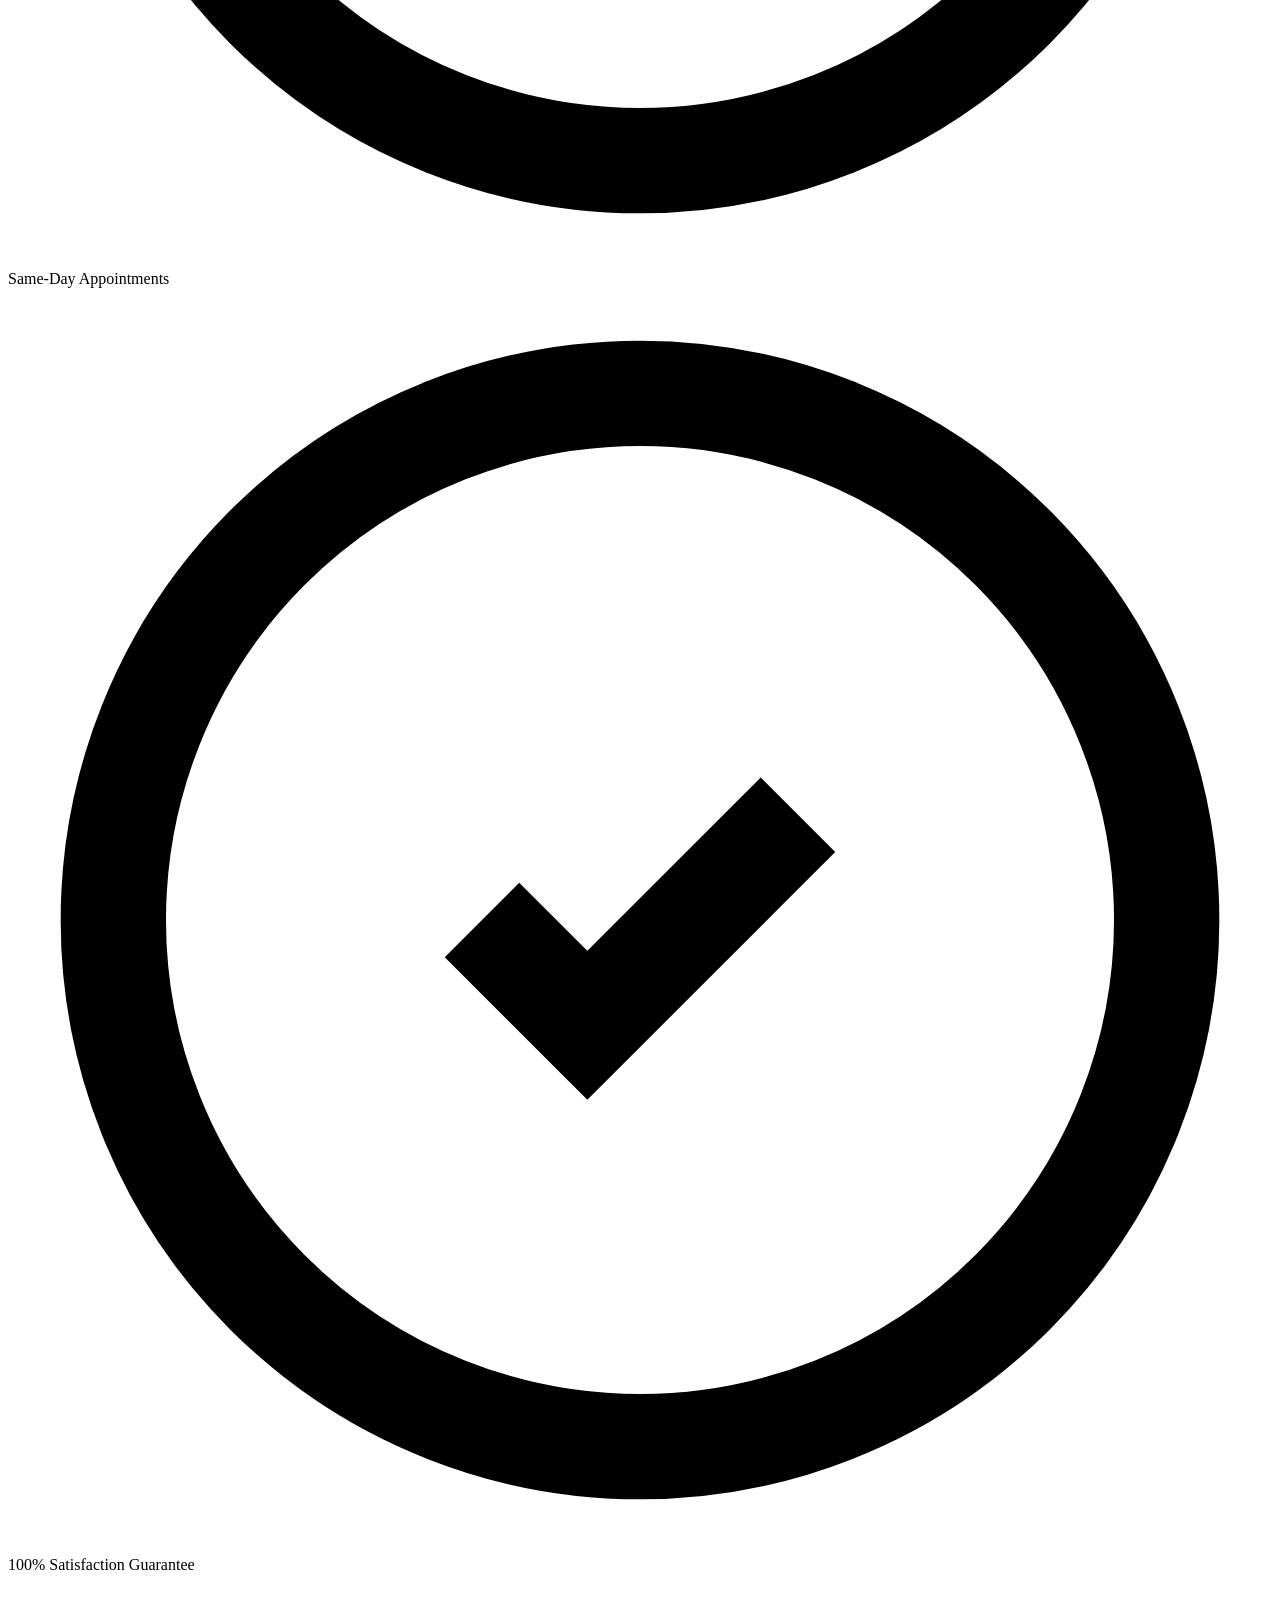
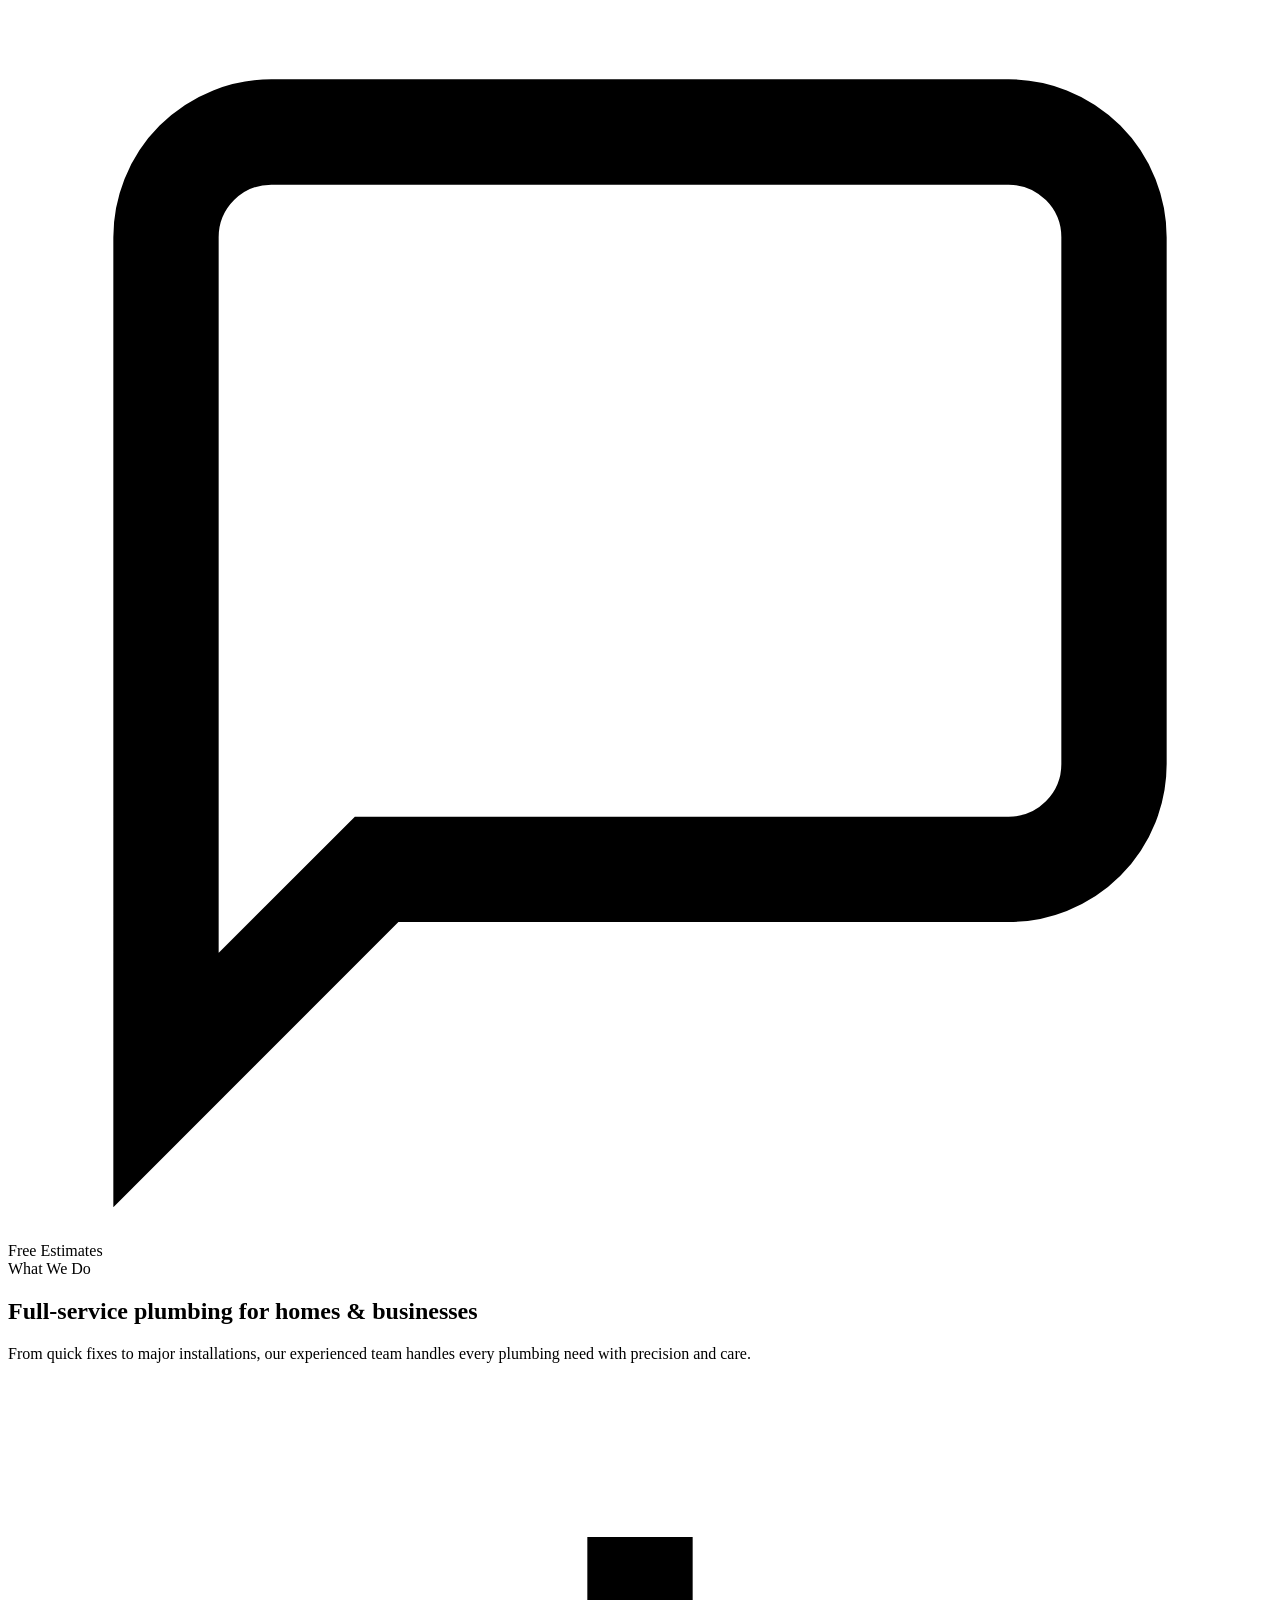
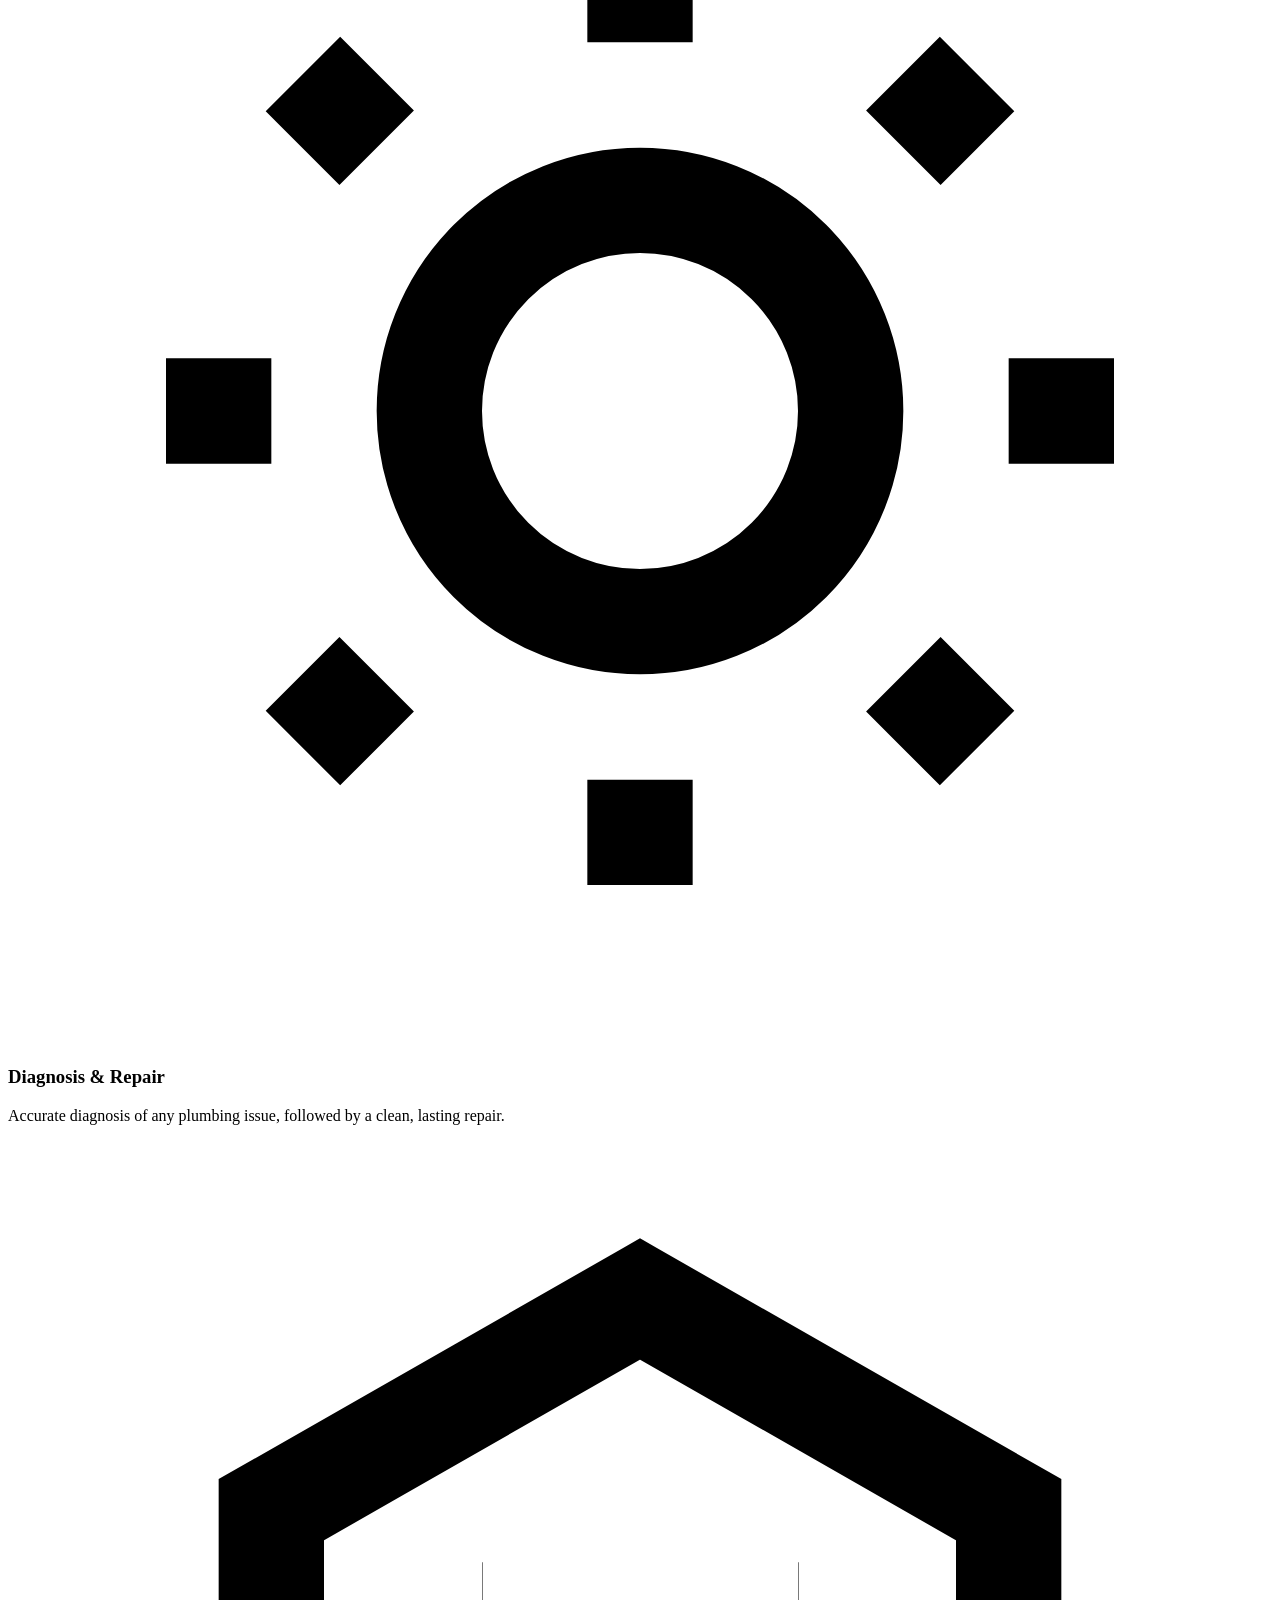
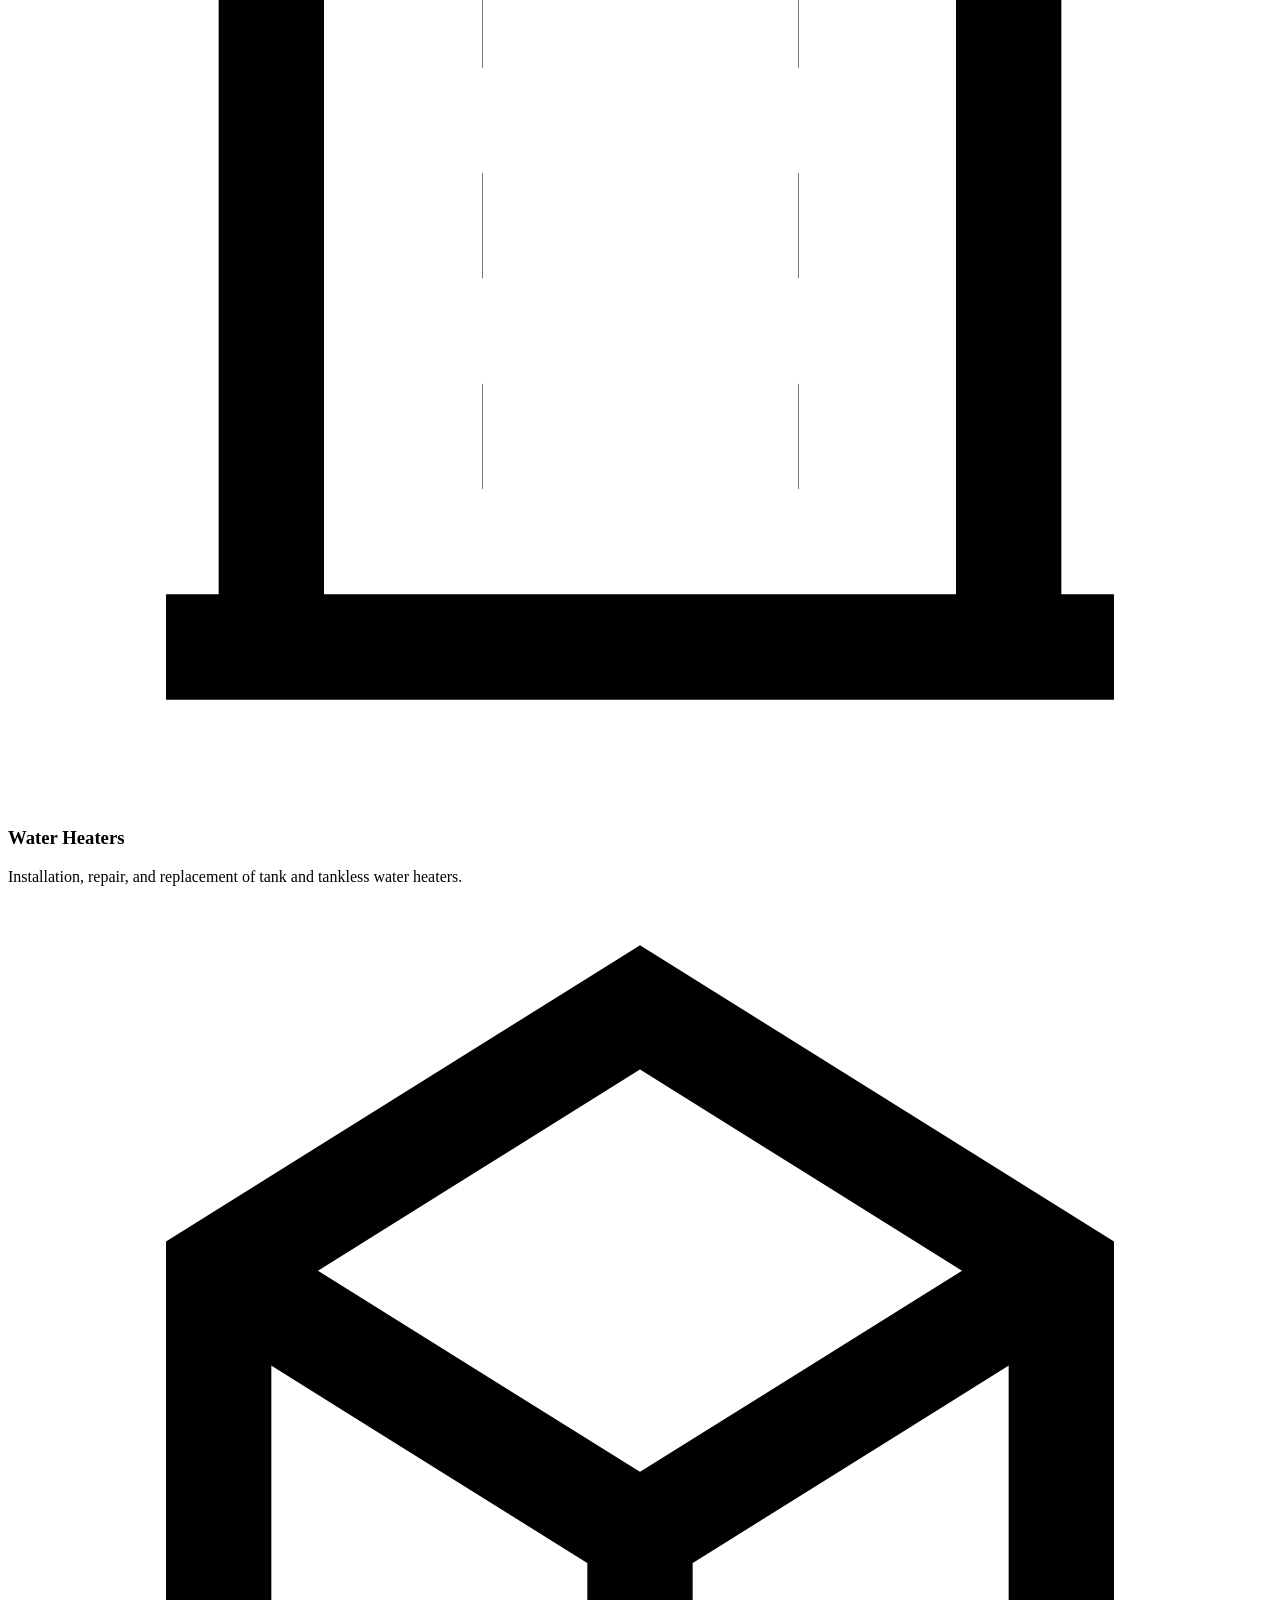
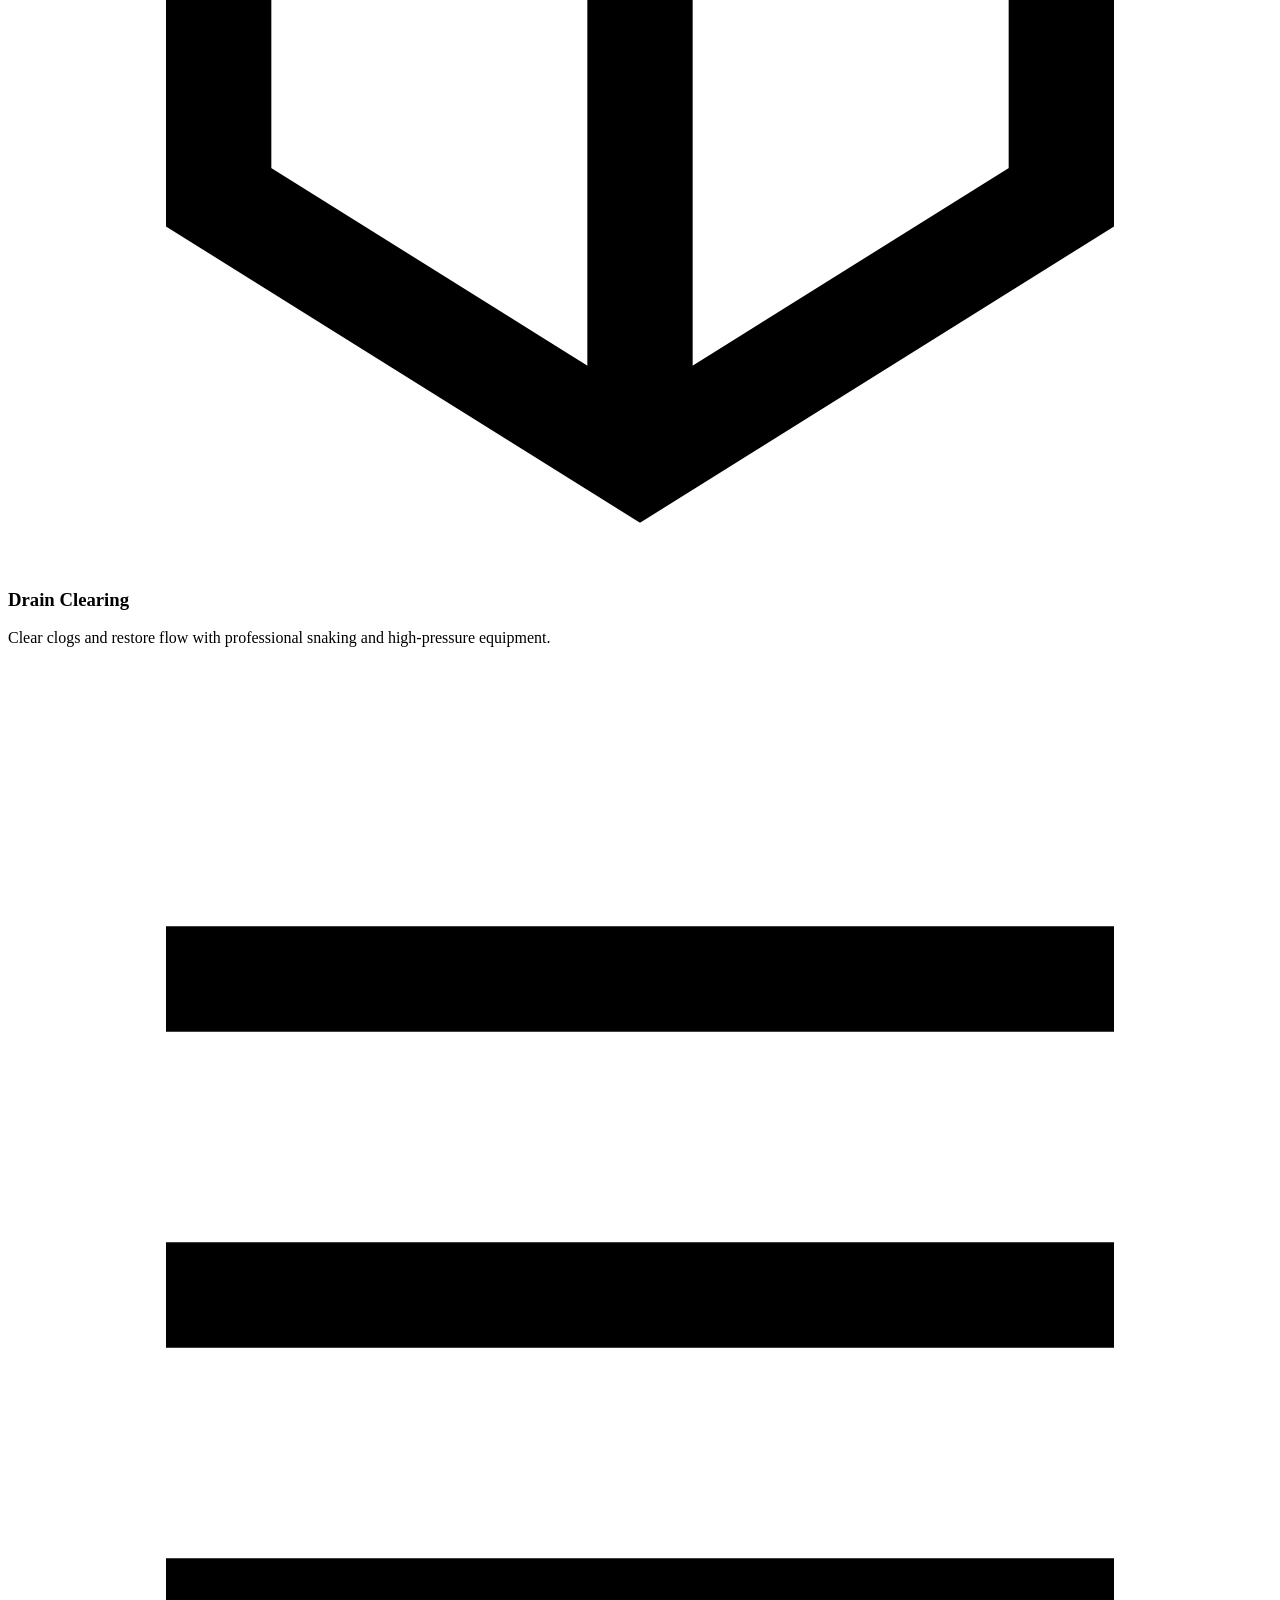
==== commit e02e2024: "Add files via upload" ====
--- a/index.html
+++ b/index.html
@@ -26,8 +26,7 @@
     <div class="container">
       <nav class="nav">
         <a href="/sunbelt-plumbing/" class="logo">
-          <img src="/sunbelt-plumbing/images/logo-icon.png" alt="Sunbelt Plumbing" class="logo-icon">
-          <span class="logo-text">Sunbelt Plumbing</span>
+          <img src="/sunbelt-plumbing/images/logo-horizontal.png" alt="Sunbelt Plumbing" class="logo-nav">
         </a>
         <button class="nav-toggle" aria-label="Toggle menu">
           <span></span><span></span><span></span>
